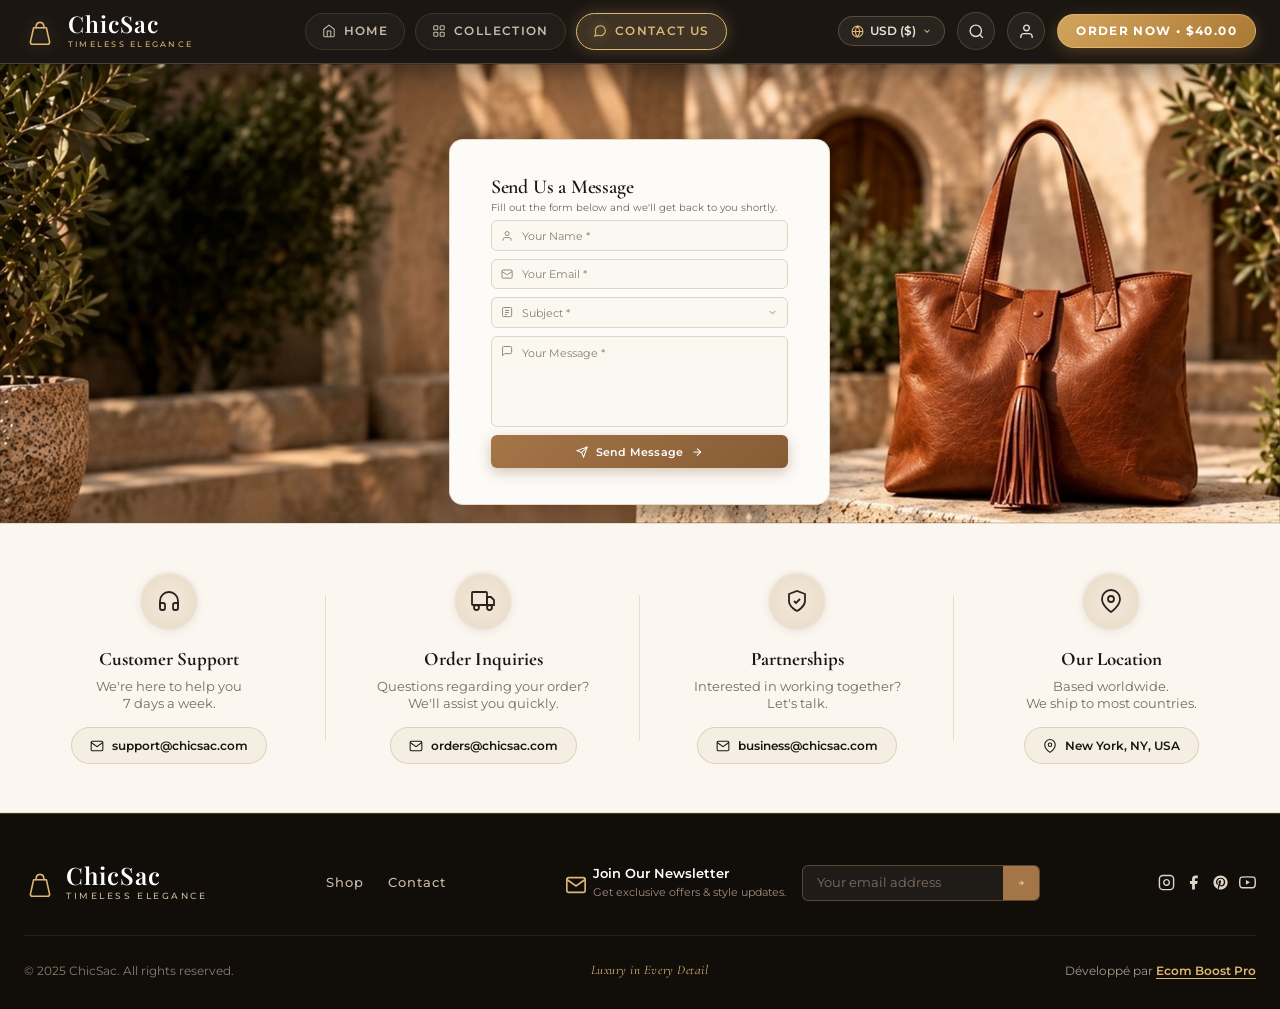
==== contact.html @ d87a8fd0 "Elevate product showcase card to match and exceed reference design with interactive color swatches, " ====
<!DOCTYPE html>
<html lang="en">
<head>
  <meta charset="UTF-8">
  <meta name="viewport" content="width=device-width, initial-scale=1.0">
  <title>Contact Us — ChicSac | Timeless Elegance</title>
  <meta name="description" content="Get in touch with ChicSac. Our team is here to assist with product inquiries, order tracking, and custom requests.">
  <link rel="stylesheet" href="css/style.css">
  <link rel="icon" href="data:image/svg+xml,<svg xmlns='http://www.w3.org/2000/svg' viewBox='0 0 24 24' fill='%23c69956'><path d='M16 11V7a4 4 0 0 0-8 0v4M5 9h14l1 12H4L5 9z'/></svg>">
</head>
<body class="contact-page-body">

  <!-- ==========================================
       ULTRA-LUXURIOUS TOP NAVIGATION BAR
       ========================================== -->
  <header class="luxury-top-navbar" id="luxury-top-navbar">
    <div class="navbar-inner-container">
      
      <!-- Left: Mobile Toggle & Brand Logo -->
      <div style="display: flex; align-items: center; gap: 14px;">
        <button type="button" class="nav-hamburger-btn" id="mobile-hamburger-btn" aria-label="Open Navigation Menu">
          <span></span>
          <span></span>
          <span></span>
        </button>

        <a href="index.html" class="nav-brand-wrap" aria-label="ChicSac - Home">
          <svg class="nav-brand-logo-svg" viewBox="0 0 40 40">
            <path d="M12 16 L8 34 C8 35.5 9 36.5 10.5 36.5 L29.5 36.5 C31 36.5 32 35.5 32 34 L28 16 Z" stroke-width="2" stroke-linejoin="round" />
            <path d="M15 16 C15 7, 25 7, 25 16" stroke-width="2" stroke-linecap="round" />
          </svg>
          <div class="nav-brand-text">
            <span class="nav-brand-title">ChicSac</span>
            <span class="nav-brand-subtitle">TIMELESS ELEGANCE</span>
          </div>
        </a>
      </div>

      <!-- Center: Main Navigation Links (Icon Tabs) -->
      <nav class="nav-menu-desktop" aria-label="Main Navigation">
        <a href="index.html" class="nav-tab-icon-item" title="Home" aria-label="Home">
          <svg class="tab-icon-svg" viewBox="0 0 24 24"><path d="M3 9l9-7 9 7v11a2 2 0 0 1-2 2H5a2 2 0 0 1-2-2z"></path><polyline points="9 22 9 12 15 12 15 22"></polyline></svg>
          <span class="tab-icon-label">HOME</span>
        </a>
        <a href="index.html#product-showcase" class="nav-tab-icon-item" title="Collection" aria-label="Collection">
          <svg class="tab-icon-svg" viewBox="0 0 24 24"><rect x="3" y="3" width="7" height="7" rx="1.5"></rect><rect x="14" y="3" width="7" height="7" rx="1.5"></rect><rect x="14" y="14" width="7" height="7" rx="1.5"></rect><rect x="3" y="14" width="7" height="7" rx="1.5"></rect></svg>
          <span class="tab-icon-label">COLLECTION</span>
        </a>
        <a href="contact.html" class="nav-tab-icon-item active" title="Contact Us" aria-label="Contact Us">
          <svg class="tab-icon-svg" viewBox="0 0 24 24"><path d="M21 11.5a8.38 8.38 0 0 1-.9 3.8 8.5 8.5 0 0 1-7.6 4.7 8.38 8.38 0 0 1-3.8-.9L3 21l1.9-5.7a8.38 8.38 0 0 1-.9-3.8 8.5 8.5 0 0 1 4.7-7.6 8.38 8.38 0 0 1 3.8-.9h.5a8.48 8.48 0 0 1 8 8v.5z"></path></svg>
          <span class="tab-icon-label">CONTACT US</span>
        </a>
      </nav>

      <!-- Right: Utility Actions (All fully functioning) -->
      <div class="nav-actions-group">
        
        <!-- Currency Selector Dropdown -->
        <div class="currency-selector-wrap" id="currency-selector-container">
          <button type="button" class="currency-toggle-btn" id="currency-toggle-btn" aria-label="Select Currency">
            <svg viewBox="0 0 24 24"><circle cx="12" cy="12" r="10"></circle><line x1="2" y1="12" x2="22" y2="12"></line><path d="M12 2a15.3 15.3 0 0 1 4 10 15.3 15.3 0 0 1-4 10 15.3 15.3 0 0 1-4-10 15.3 15.3 0 0 1 4-10z"></path></svg>
            <span id="active-currency-text">USD ($)</span>
            <svg viewBox="0 0 24 24" style="width: 10px; height: 10px; stroke-width: 2.5;"><polyline points="6 9 12 15 18 9"></polyline></svg>
          </button>
          <div class="currency-dropdown-menu" id="currency-dropdown-menu">
            <button type="button" class="currency-option-item active" data-curr="USD" data-symbol="$" data-rate="1">
              <span>USD ($)</span>
              <span>$40.00</span>
            </button>
            <button type="button" class="currency-option-item" data-curr="EUR" data-symbol="€" data-rate="0.95">
              <span>EUR (€)</span>
              <span>€38.00</span>
            </button>
            <button type="button" class="currency-option-item" data-curr="GBP" data-symbol="£" data-rate="0.80">
              <span>GBP (£)</span>
              <span>£32.00</span>
            </button>
            <button type="button" class="currency-option-item" data-curr="AED" data-symbol="AED " data-rate="3.67">
              <span>AED (د.إ)</span>
              <span>150 AED</span>
            </button>
            <button type="button" class="currency-option-item" data-curr="SAR" data-symbol="SAR " data-rate="3.75">
              <span>SAR (ر.س)</span>
              <span>150 SAR</span>
            </button>
          </div>
        </div>

        <!-- Search Button -->
        <button type="button" class="nav-icon-btn" id="nav-search-btn" aria-label="Search Collection" title="Search Collection">
          <svg viewBox="0 0 24 24"><circle cx="11" cy="11" r="8"></circle><line x1="21" y1="21" x2="16.65" y2="16.65"></line></svg>
        </button>

        <!-- VIP Member / Account Button -->
        <button type="button" class="nav-icon-btn" id="nav-account-btn" aria-label="VIP Member Portal" title="VIP Member Portal">
          <svg viewBox="0 0 24 24"><path d="M20 21v-2a4 4 0 0 0-4-4H8a4 4 0 0 0-4 4v2"></path><circle cx="12" cy="7" r="4"></circle></svg>
        </button>

        <!-- Direct ORDER NOW CTA -->
        <button type="button" class="nav-cta-pill-btn" id="nav-order-cta-btn">
          <span>ORDER NOW &bull; <span class="nav-price-display">$40</span></span>
        </button>

      </div>
    </div>
  </header>

  <!-- ==========================================
       CONTACT HERO BANNER WITH INTERACTIVE FORM
       ========================================== -->
  <section class="contact-hero-section">
    <div class="contact-hero-frame">
      <img src="assets/images/contact-hero.png?v=3" alt="ChicSac Contact Us" class="contact-hero-img">

      <!-- Interactive Hotspots & Form Overlay -->
      <div class="contact-hotspots-layer">
        <!-- Crisp Desktop Luxury Form Card -->
        <div class="desktop-contact-card">
          <div class="desktop-card-header">
            <h2 class="desktop-card-title">Send Us a Message</h2>
            <p class="desktop-card-subtitle">Fill out the form below and we'll get back to you shortly.</p>
          </div>

          <form class="desktop-card-form" id="desktop-contact-form">
            <!-- Name Input -->
            <div class="desktop-input-group">
              <span class="desktop-input-icon">
                <svg viewBox="0 0 24 24"><path d="M20 21v-2a4 4 0 0 0-4-4H8a4 4 0 0 0-4 4v2"></path><circle cx="12" cy="7" r="4"></circle></svg>
              </span>
              <input type="text" id="c-name" name="name" class="desktop-form-input" placeholder="Your Name *" required autocomplete="name">
            </div>

            <!-- Email Input -->
            <div class="desktop-input-group">
              <span class="desktop-input-icon">
                <svg viewBox="0 0 24 24"><rect x="2" y="4" width="20" height="16" rx="2"></rect><path d="M22 7l-8.97 5.7a1.94 1.94 0 0 1-2.06 0L2 7"></path></svg>
              </span>
              <input type="email" id="c-email" name="email" class="desktop-form-input" placeholder="Your Email *" required autocomplete="email">
            </div>

            <!-- Subject Select -->
            <div class="desktop-input-group">
              <span class="desktop-input-icon">
                <svg viewBox="0 0 24 24"><rect x="3" y="3" width="18" height="18" rx="2"></rect><line x1="8" y1="9" x2="16" y2="9"></line><line x1="8" y1="13" x2="16" y2="13"></line><line x1="8" y1="17" x2="12" y2="17"></line></svg>
              </span>
              <select id="c-subject" name="subject" class="desktop-form-select" required>
                <option value="" disabled selected hidden>Subject *</option>
                <option value="general">General Inquiry</option>
                <option value="orders">Order Status &amp; Tracking</option>
                <option value="shipping">Worldwide Shipping</option>
                <option value="partnerships">Wholesale &amp; Partnerships</option>
              </select>
              <span class="desktop-select-arrow">
                <svg viewBox="0 0 24 24"><polyline points="6 9 12 15 18 9"></polyline></svg>
              </span>
            </div>

            <!-- Message Textarea -->
            <div class="desktop-input-group message-group">
              <span class="desktop-input-icon textarea-icon">
                <svg viewBox="0 0 24 24"><path d="M21 15a2 2 0 0 1-2 2H7l-4 4V5a2 2 0 0 1 2-2h14a2 2 0 0 1 2 2z"></path></svg>
              </span>
              <textarea id="c-message" name="message" class="desktop-form-textarea" placeholder="Your Message *" required rows="3"></textarea>
            </div>

            <!-- Submit Button -->
            <button type="submit" class="desktop-form-submit-btn" id="c-submit-btn">
              <svg class="submit-plane-icon" viewBox="0 0 24 24"><line x1="22" y1="2" x2="11" y2="13"></line><polygon points="22 2 15 22 11 13 2 9 22 2"></polygon></svg>
              <span>Send Message</span>
              <svg class="submit-arrow-icon" viewBox="0 0 24 24"><line x1="5" y1="12" x2="19" y2="12"></line><polyline points="12 5 19 12 12 19"></polyline></svg>
            </button>
          </form>
        </div>
      </div>
    </div>

    <!-- Mobile Responsive Fallback (< 900px) -->
    <div class="contact-mobile-wrapper">
      <div class="contact-mobile-intro">
        <span class="hero-badge-tag">WE'RE HERE FOR YOU</span>
        <h1 class="hero-main-title">Contact <span>Us</span></h1>
        <p class="hero-description">Have a question, need assistance, or simply want to inquire regarding our products? We'd love to hear from you. Our team is here to help and will get back to you as soon as possible.</p>
      </div>

      <div class="contact-mobile-card">
        <h2 class="mobile-form-title">Send Us a Message</h2>
        <p class="mobile-form-subtitle">Fill out the form below and we'll get back to you shortly.</p>

        <form id="mobile-contact-form" class="mobile-form-elements">
          <div class="order-form-group">
            <label class="form-label" for="m-name">Your Name *</label>
            <input type="text" id="m-name" class="form-input-field" placeholder="Full name" required>
          </div>
          <div class="order-form-group">
            <label class="form-label" for="m-email">Your Email *</label>
            <input type="email" id="m-email" class="form-input-field" placeholder="name@example.com" required>
          </div>
          <div class="order-form-group">
            <label class="form-label" for="m-subject">Subject *</label>
            <select id="m-subject" class="form-select-field">
              <option value="general">General Inquiry</option>
              <option value="orders">Order Status &amp; Tracking</option>
              <option value="shipping">Worldwide Shipping</option>
              <option value="partnerships">Wholesale &amp; Partnerships</option>
            </select>
          </div>
          <div class="order-form-group">
            <label class="form-label" for="m-message">Your Message *</label>
            <textarea id="m-message" rows="4" class="form-input-field" placeholder="Write your message here..." required></textarea>
          </div>
          <button type="submit" class="submit-order-btn">
            SEND MESSAGE &rarr;
          </button>
        </form>
      </div>
    </div>
  </section>

  <!-- ==========================================
       MIDDLE BAR: 4 CONTACT CHANNELS
       ========================================== -->
  <section class="contact-channels-section">
    <div class="contact-channels-grid">
      
      <!-- Channel 1: Customer Support -->
      <div class="contact-channel-card">
        <div class="channel-icon-circle">
          <!-- Headset Icon -->
          <svg viewBox="0 0 24 24">
            <path d="M3 18v-6a9 9 0 0 1 18 0v6"></path>
            <path d="M21 19a2 2 0 0 1-2 2h-1a2 2 0 0 1-2-2v-3a2 2 0 0 1 2-2h3zM3 19a2 2 0 0 0 2 2h1a2 2 0 0 0 2-2v-3a2 2 0 0 0-2-2H3z"></path>
          </svg>
        </div>
        <div class="channel-content">
          <h3 class="channel-title">Customer Support</h3>
          <p class="channel-sub">We're here to help you<br>7 days a week.</p>
          <a href="mailto:support@chicsac.com" class="channel-action-pill">
            <svg viewBox="0 0 24 24"><path d="M4 4h16c1.1 0 2 .9 2 2v12c0 1.1-.9 2-2 2H4c-1.1 0-2-.9-2-2V6c0-1.1.9-2 2-2z"></path><polyline points="22,6 12,13 2,6"></polyline></svg>
            <span>support@chicsac.com</span>
          </a>
        </div>
      </div>

      <!-- Channel 2: Order Inquiries -->
      <div class="contact-channel-card">
        <div class="channel-icon-circle">
          <!-- Delivery Truck Icon -->
          <svg viewBox="0 0 24 24">
            <rect x="1" y="3" width="15" height="13" rx="1"></rect>
            <polygon points="16 8 20 8 23 11 23 16 16 16 16 8"></polygon>
            <circle cx="5.5" cy="18.5" r="2.5"></circle>
            <circle cx="18.5" cy="18.5" r="2.5"></circle>
          </svg>
        </div>
        <div class="channel-content">
          <h3 class="channel-title">Order Inquiries</h3>
          <p class="channel-sub">Questions regarding your order?<br>We'll assist you quickly.</p>
          <a href="mailto:orders@chicsac.com" class="channel-action-pill">
            <svg viewBox="0 0 24 24"><path d="M4 4h16c1.1 0 2 .9 2 2v12c0 1.1-.9 2-2 2H4c-1.1 0-2-.9-2-2V6c0-1.1.9-2 2-2z"></path><polyline points="22,6 12,13 2,6"></polyline></svg>
            <span>orders@chicsac.com</span>
          </a>
        </div>
      </div>

      <!-- Channel 3: Partnerships -->
      <div class="contact-channel-card">
        <div class="channel-icon-circle">
          <!-- Shield Check Icon -->
          <svg viewBox="0 0 24 24">
            <path d="M12 22s8-4 8-10V5l-8-3-8 3v7c0 6 8 10 8 10z"></path>
            <path d="M9 12l2 2 4-4"></path>
          </svg>
        </div>
        <div class="channel-content">
          <h3 class="channel-title">Partnerships</h3>
          <p class="channel-sub">Interested in working together?<br>Let's talk.</p>
          <a href="mailto:business@chicsac.com" class="channel-action-pill">
            <svg viewBox="0 0 24 24"><path d="M4 4h16c1.1 0 2 .9 2 2v12c0 1.1-.9 2-2 2H4c-1.1 0-2-.9-2-2V6c0-1.1.9-2 2-2z"></path><polyline points="22,6 12,13 2,6"></polyline></svg>
            <span>business@chicsac.com</span>
          </a>
        </div>
      </div>

      <!-- Channel 4: Our Location -->
      <div class="contact-channel-card">
        <div class="channel-icon-circle">
          <!-- Map Pin Icon -->
          <svg viewBox="0 0 24 24">
            <path d="M21 10c0 7-9 13-9 13s-9-6-9-13a9 9 0 0 1 18 0z"></path>
            <circle cx="12" cy="10" r="3"></circle>
          </svg>
        </div>
        <div class="channel-content">
          <h3 class="channel-title">Our Location</h3>
          <p class="channel-sub">Based worldwide.<br>We ship to most countries.</p>
          <div class="channel-action-pill">
            <svg viewBox="0 0 24 24"><path d="M21 10c0 7-9 13-9 13s-9-6-9-13a9 9 0 0 1 18 0z"></path><circle cx="12" cy="10" r="3"></circle></svg>
            <span>New York, NY, USA</span>
          </div>
        </div>
      </div>

    </div>
  </section>

  <!-- ==========================================
       FOOTER
       ========================================== -->
  <footer class="site-footer">
    <div class="footer-top-container">
      
      <!-- Logo in Footer -->
      <a href="index.html" class="brand-logo-wrap">
        <svg class="logo-icon-svg" viewBox="0 0 40 40">
          <path d="M12 16 L8 34 C8 35.5 9 36.5 10.5 36.5 L29.5 36.5 C31 36.5 32 35.5 32 34 L28 16 Z" stroke-width="2" stroke-linejoin="round" />
          <path d="M15 16 C15 7, 25 7, 25 16" stroke-width="2" stroke-linecap="round" />
        </svg>
        <div class="brand-text-group">
          <span class="brand-name">ChicSac</span>
          <span class="brand-tagline">TIMELESS ELEGANCE</span>
        </div>
      </a>

      <!-- Center Links -->
      <nav class="footer-nav" aria-label="Footer Navigation">
        <a href="index.html#product-showcase" class="footer-link">Shop</a>
        <a href="contact.html" class="footer-link">Contact</a>
      </nav>

      <!-- Newsletter Signup -->
      <div class="footer-newsletter-wrap">
        <div class="newsletter-info">
          <div class="newsletter-icon">
            <svg viewBox="0 0 24 24"><path d="M4 4h16c1.1 0 2 .9 2 2v12c0 1.1-.9 2-2 2H4c-1.1 0-2-.9-2-2V6c0-1.1.9-2 2-2z"></path><polyline points="22,6 12,13 2,6"></polyline></svg>
          </div>
          <div class="newsletter-text">
            <span class="newsletter-title">Join Our Newsletter</span>
            <span class="newsletter-sub">Get exclusive offers &amp; style updates.</span>
          </div>
        </div>
        <form class="newsletter-form" id="newsletter-form" onsubmit="return false;">
          <input type="email" placeholder="Your email address" class="newsletter-input" required id="newsletter-email">
          <button type="submit" class="newsletter-submit-btn" aria-label="Subscribe">
            <svg viewBox="0 0 24 24" fill="none"><line x1="5" y1="12" x2="19" y2="12"></line><polyline points="12 5 19 12 12 19"></polyline></svg>
          </button>
        </form>
      </div>

      <!-- Social Media Links -->
      <div class="footer-social-links">
        <a href="#" class="social-icon-btn" aria-label="Instagram">
          <svg viewBox="0 0 24 24"><rect x="2" y="2" width="20" height="20" rx="5" ry="5" fill="none" stroke="currentColor" stroke-width="2"></rect><path d="M16 11.37A4 4 0 1 1 12.63 8 4 4 0 0 1 16 11.37z" fill="none" stroke="currentColor" stroke-width="2"></path><line x1="17.5" y1="6.5" x2="17.51" y2="6.5" stroke="currentColor" stroke-width="2"></line></svg>
        </a>
        <a href="#" class="social-icon-btn" aria-label="Facebook">
          <svg viewBox="0 0 24 24"><path d="M18 2h-3a5 5 0 0 0-5 5v3H7v4h3v8h4v-8h3l1-4h-4V7a1 1 0 0 1 1-1h3z"></path></svg>
        </a>
        <a href="#" class="social-icon-btn" aria-label="Pinterest">
          <svg viewBox="0 0 24 24"><path d="M12 2C6.48 2 2 6.48 2 12c0 4.24 2.65 7.86 6.4 9.3-.09-.78-.17-1.98.04-2.83.19-.77 1.25-5.32 1.25-5.32s-.32-.64-.32-1.58c0-1.48.86-2.59 1.93-2.59.91 0 1.35.68 1.35 1.5 0 .91-.58 2.28-.88 3.55-.25 1.06.53 1.92 1.57 1.92 1.89 0 3.34-1.99 3.34-4.87 0-2.54-1.83-4.32-4.44-4.32-3.03 0-4.8 2.27-4.8 4.62 0 .91.35 1.89.79 2.42.09.11.1.2.07.31-.08.31-.25 1.02-.28 1.16-.04.19-.15.23-.34.14-1.27-.59-2.07-2.45-2.07-3.94 0-3.21 2.33-6.16 6.73-6.16 3.53 0 6.28 2.52 6.28 5.88 0 3.51-2.21 6.33-5.28 6.33-1.03 0-2-.54-2.33-1.17l-.64 2.43c-.23.89-.86 2-1.28 2.69.96.3 1.98.46 3.03.46 5.52 0 10-4.48 10-10S17.52 2 12 2z"></path></svg>
        </a>
        <a href="#" class="social-icon-btn" aria-label="YouTube">
          <svg viewBox="0 0 24 24"><path d="M22.54 6.42a2.78 2.78 0 0 0-1.94-2C18.88 4 12 4 12 4s-6.88 0-8.6.46a2.78 2.78 0 0 0-1.94 2A29 29 0 0 0 1 11.75a29 29 0 0 0 .46 5.33A2.78 2.78 0 0 0 3.4 19c1.72.46 8.6.46 8.6.46s6.88 0 8.6-.46a2.78 2.78 0 0 0 1.94-2 29 29 0 0 0 .46-5.25 29 29 0 0 0-.46-5.33z" fill="none" stroke="currentColor" stroke-width="2"></path><polygon points="9.75 15.02 15.5 11.75 9.75 8.48 9.75 15.02" fill="currentColor"></polygon></svg>
        </a>
      </div>

    </div>

    <!-- Bottom Copyright -->
    <div class="footer-bottom-container">
      <span>&copy; 2025 ChicSac. All rights reserved.</span>
      <span class="footer-luxury-tag">Luxury in Every Detail</span>
      <span class="footer-dev-credit">Développé par <a href="https://wa.me/212642394756" target="_blank" rel="noopener noreferrer">Ecom Boost Pro</a></span>
    </div>
  </footer>

  <!-- ==========================================
       ORDER MODAL / FAST CHECKOUT
       ========================================== -->
  <div class="modal-overlay" id="order-modal-overlay">
    <div class="order-modal-window">
      <button class="modal-close-btn" id="close-order-modal-btn" aria-label="Close Order Modal">&times;</button>
      
      <!-- Order Form View -->
      <div id="order-form-container">
        <div class="modal-header-block">
          <h3 class="modal-title">Complete Your Order</h3>
          <p class="modal-subtitle">Special Introductory Price: $40 with Free Worldwide Delivery</p>
        </div>

        <!-- Product Preview Box -->
        <div class="modal-product-summary">
          <img src="assets/images/bag-front.jpg" alt="Selected Bag" class="modal-product-thumb" id="modal-bag-thumb">
          <div class="modal-product-meta">
            <div class="modal-meta-title">ChicSac Signature Leather Tote</div>
            <div class="modal-meta-price">$40 <span style="font-size: 12px; color: #8c7c6c; text-decoration: line-through;">$89</span></div>
            <div style="font-size: 11.5px; color: #2e7d32; font-weight: 600; margin-top: 2px;">In Stock &amp; Ready to Ship</div>
          </div>
        </div>

        <form id="order-form">
          <!-- Color Selection -->
          <div class="order-form-group">
            <label class="form-label">Select Color</label>
            <div class="color-options-row">
              <button type="button" class="color-option-btn selected" data-color="Cognac Tan" data-img="assets/images/bag-front.jpg">
                <span class="color-swatch-circle tan"></span>
                <span>Cognac Tan</span>
              </button>
              <button type="button" class="color-option-btn" data-color="Vintage Brown" data-img="assets/images/bag-colors.jpg">
                <span class="color-swatch-circle brown"></span>
                <span>Vintage Brown</span>
              </button>
            </div>
          </div>

          <!-- Quantity Selection -->
          <div class="order-form-group">
            <label class="form-label">Quantity</label>
            <div class="quantity-picker-row">
              <button type="button" class="qty-btn" id="qty-minus">&minus;</button>
              <span class="qty-display" id="qty-value">1</span>
              <button type="button" class="qty-btn" id="qty-plus">&plus;</button>
            </div>
          </div>

          <!-- Recipient Name -->
          <div class="order-form-group">
            <label class="form-label" for="customer-name">Full Name</label>
            <input type="text" id="customer-name" class="form-input-field" placeholder="e.g. Sarah Jenkins" required>
          </div>

          <!-- Recipient Phone / WhatsApp -->
          <div class="order-form-group">
            <label class="form-label" for="customer-phone">Phone / WhatsApp Number</label>
            <input type="tel" id="customer-phone" class="form-input-field" placeholder="e.g. +1 (555) 234-5678" required>
          </div>

          <!-- Delivery Address -->
          <div class="order-form-group">
            <label class="form-label" for="customer-address">Delivery Address &amp; City</label>
            <input type="text" id="customer-address" class="form-input-field" placeholder="Street, Apartment, City, Postal Code" required>
          </div>

          <!-- Payment Option -->
          <div class="order-form-group">
            <label class="form-label">Payment Method</label>
            <select class="form-select-field" id="payment-method">
              <option value="cod">Cash on Delivery (Pay when you receive)</option>
              <option value="card">Credit / Debit Card (100% Encrypted)</option>
              <option value="applepay">Apple Pay / Google Pay</option>
            </select>
          </div>

          <!-- Order Summary Breakdown -->
          <div class="order-cost-breakdown">
            <div class="cost-row">
              <span>Item Subtotal:</span>
              <span id="summary-subtotal">$40.00</span>
            </div>
            <div class="cost-row">
              <span>Worldwide Shipping:</span>
              <span style="color: #2e7d32; font-weight: 600;">FREE</span>
            </div>
            <div class="cost-row total-row">
              <span>Total Amount:</span>
              <span id="summary-total" style="color: var(--primary-gold-dark);">$40.00</span>
            </div>
          </div>

          <!-- Confirm Button -->
          <button type="submit" class="submit-order-btn" id="submit-order-btn">
            CONFIRM ORDER ($40.00)
          </button>
        </form>
      </div>

      <!-- Success Pane -->
      <div class="order-success-pane" id="order-success-pane">
        <div class="order-success-icon">
          <svg viewBox="0 0 24 24" fill="none"><path d="M20 6L9 17l-5-5"></path></svg>
        </div>
        <h3 class="modal-title" style="color: #1e874b;">Order Confirmed!</h3>
        <p style="font-size: 14px; color: #5c4e3f; margin: 8px 0 16px;">
          Thank you for choosing ChicSac. Your Signature Leather Tote is being prepared with utmost care.
        </p>
        <div style="background: #f7f2ea; padding: 14px; border-radius: 8px; margin-bottom: 20px; font-size: 13px; text-align: left;">
          <div><strong>Order Reference:</strong> <span id="success-order-id">#CS-98421</span></div>
          <div><strong>Estimated Delivery:</strong> 3 &ndash; 5 Business Days</div>
          <div><strong>Free Shipping:</strong> Included</div>
        </div>
        <button type="button" class="order-btn-primary" id="btn-done-order" style="width: 100%; max-width: none;">
          CONTINUE BROWSING
        </button>
      </div>

    </div>
  </div>

  <!-- ==========================================
       SEARCH OVERLAY MODAL
       ========================================== -->
  <div class="modal-luxury-backdrop" id="search-modal-backdrop">
    <div class="search-modal-box" id="search-modal-box">
      <button class="modal-close-btn" id="close-search-modal" aria-label="Close Search">&times;</button>
      
      <div style="display: flex; align-items: center; gap: 8px;">
        <span class="views-eyebrow">CHICSAC CATALOG</span>
      </div>
      <h3 style="font-family: var(--font-serif); font-size: 24px; margin-top: 4px;">Search Our Collection</h3>
      
      <div class="search-input-wrapper">
        <svg viewBox="0 0 24 24"><circle cx="11" cy="11" r="8"></circle><line x1="21" y1="21" x2="16.65" y2="16.65"></line></svg>
        <input type="text" class="search-main-input" id="search-keyword-input" placeholder="Type a keyword (e.g. tote, brown, cognac, leather, $40)..." autocomplete="off">
      </div>

      <div class="search-tags-row">
        <span class="search-tags-label">Quick Search:</span>
        <button type="button" class="search-tag-chip" data-search="Signature Tote">Signature Tote</button>
        <button type="button" class="search-tag-chip" data-search="Cognac Tan">Cognac Tan</button>
        <button type="button" class="search-tag-chip" data-search="Vintage Brown">Vintage Brown</button>
        <button type="button" class="search-tag-chip" data-search="Genuine Leather">Genuine Leather</button>
      </div>

      <div class="search-results-list" id="search-results-list">
        <!-- Result 1 -->
        <div class="search-result-item" data-target="product-showcase" data-color="Cognac Tan" data-img="assets/images/bag-front.jpg">
          <img src="assets/images/bag-front.jpg" alt="Cognac Tan Tote" class="search-item-thumb">
          <div class="search-item-info">
            <div class="search-item-title">ChicSac Signature Leather Tote — Cognac Tan</div>
            <div class="search-item-desc">Handcrafted genuine leather • Everyday luxury tote</div>
          </div>
          <div class="search-item-price">$40</div>
        </div>

        <!-- Result 2 -->
        <div class="search-result-item" data-target="product-showcase" data-color="Vintage Brown" data-img="assets/images/bag-colors.jpg">
          <img src="assets/images/bag-colors.jpg" alt="Vintage Brown Tote" class="search-item-thumb">
          <div class="search-item-info">
            <div class="search-item-title">ChicSac Signature Leather Tote — Vintage Brown</div>
            <div class="search-item-desc">Deep rich patina leather • Zipper compartment</div>
          </div>
          <div class="search-item-price">$40</div>
        </div>
      </div>
    </div>
  </div>

  <!-- ==========================================
       VIP MEMBER & ORDER TRACKING MODAL
       ========================================== -->
  <div class="modal-luxury-backdrop" id="account-modal-backdrop">
    <div class="account-modal-card">
      <button class="modal-close-btn" id="close-account-modal" aria-label="Close VIP Portal">&times;</button>
      
      <div class="account-header-center">
        <div class="account-vip-crest">
          <svg viewBox="0 0 24 24"><path d="M12 2L15 8H21L16.5 12L18.5 18L12 14L5.5 18L7.5 12L3 8H9L12 2Z"></path></svg>
        </div>
        <h3 style="font-family: var(--font-serif); font-size: 24px; margin-bottom: 2px;">ChicSac VIP Concierge</h3>
        <p style="font-size: 12px; color: var(--text-muted);">Priority assistance, VIP discounts &amp; order tracking</p>
      </div>

      <div class="account-tabs-row">
        <button type="button" class="account-tab-btn active" id="tab-vip-signin">VIP Member Sign In</button>
        <button type="button" class="account-tab-btn" id="tab-order-track">Track Order</button>
      </div>

      <!-- Tab Content: VIP Sign In -->
      <div id="pane-vip-signin">
        <div class="vip-perk-pill">
          <span class="vip-perk-badge">VIP REWARD</span>
          <span>Use code <strong>CHIC10</strong> for extra 10% off &amp; free worldwide delivery!</span>
        </div>
        <form id="vip-auth-form" onsubmit="return false;">
          <div class="order-form-group">
            <label class="form-label" for="vip-user-email">VIP Member Email</label>
            <input type="email" id="vip-user-email" class="form-input-field" placeholder="your-email@example.com" required>
          </div>
          <div class="order-form-group">
            <label class="form-label" for="vip-user-password">Password / Secret PIN</label>
            <input type="password" id="vip-user-password" class="form-input-field" placeholder="••••••••" required>
          </div>
          <button type="submit" class="order-btn-primary" style="width: 100%; max-width: none;" id="btn-vip-login-submit">
            ENTER VIP CONCIERGE
          </button>
        </form>
      </div>

      <!-- Tab Content: Track Order -->
      <div id="pane-order-track" style="display: none;">
        <form id="track-shipment-form" onsubmit="return false;">
          <div class="order-form-group">
            <label class="form-label" for="track-shipment-id">Order Reference #</label>
            <input type="text" id="track-shipment-id" class="form-input-field" placeholder="e.g. #CS-98421" required>
          </div>
          <button type="submit" class="order-btn-primary" style="width: 100%; max-width: none;" id="btn-track-submit">
            TRACK SHIPMENT
          </button>
        </form>
        <div id="tracking-result-box" style="display: none; margin-top: 16px; background: rgba(255,255,255,0.06); padding: 14px; border-radius: 8px; border: 1px solid rgba(223,183,117,0.3); font-size: 12.5px;">
          <div style="color: #4ade80; font-weight: 700; margin-bottom: 4px;">● In Transit — On Schedule</div>
          <div style="color: #eae1d5;">Carrier: DHL Worldwide Express</div>
          <div style="color: var(--text-muted); font-size: 11.5px; margin-top: 4px;">Estimated Arrival: 3 Business Days</div>
        </div>
      </div>
    </div>
  </div>

  <!-- ==========================================
       CART SLIDE-OUT DRAWER
       ========================================== -->
  <div class="cart-drawer-overlay" id="cart-drawer-overlay">
    <div class="cart-drawer-backdrop" id="cart-drawer-backdrop"></div>
    <div class="cart-drawer-panel">
      <div class="cart-drawer-header">
        <div class="cart-header-title-wrap">
          <svg viewBox="0 0 24 24"><path d="M6 2L3 6v14a2 2 0 0 0 2 2h14a2 2 0 0 0 2-2V6l-3-4z"></path><line x1="3" y1="6" x2="21" y2="6"></line><path d="M16 10a4 4 0 0 1-8 0"></path></svg>
          <h3>Shopping Bag (<span id="drawer-items-count">1</span>)</h3>
        </div>
        <button type="button" class="cart-drawer-close" id="close-cart-drawer-btn" aria-label="Close Cart">&times;</button>
      </div>

      <!-- Free Worldwide Shipping Progress -->
      <div class="cart-free-shipping-bar">
        <div class="free-shipping-text">
          <span>Worldwide Express Delivery: <strong>FREE</strong></span>
          <span style="background: rgba(74,222,128,0.2); color: #4ade80; padding: 2px 7px; border-radius: 4px; font-weight: 700; font-size: 10px;">100% UNLOCKED</span>
        </div>
        <div class="free-shipping-progress">
          <div class="free-shipping-fill" style="width: 100%;"></div>
        </div>
      </div>

      <!-- Cart Item Container -->
      <div class="cart-items-container">
        <div class="cart-drawer-item">
          <img src="assets/images/bag-front.jpg" alt="ChicSac Tote" class="drawer-item-img" id="drawer-product-img">
          <div class="drawer-item-details">
            <div class="drawer-item-header">
              <h4 class="drawer-item-title">ChicSac Signature Leather Tote</h4>
              <button type="button" class="drawer-remove-item" id="drawer-remove-item-btn" title="Remove">&times;</button>
            </div>
            <div class="drawer-item-color">Color: <strong id="drawer-product-color">Cognac Tan</strong></div>
            <div class="drawer-item-price-row">
              <div>
                <span class="drawer-price" id="drawer-item-price">$40.00</span>
                <span class="drawer-original-price">$89.00</span>
              </div>
              <div class="drawer-qty-stepper">
                <button type="button" class="drawer-qty-btn" id="drawer-minus-btn">&minus;</button>
                <span class="drawer-qty-val" id="drawer-qty-val">1</span>
                <button type="button" class="drawer-qty-btn" id="drawer-plus-btn">&plus;</button>
              </div>
            </div>
          </div>
        </div>
      </div>

      <!-- Promo Code Box -->
      <div class="cart-promo-box">
        <input type="text" class="promo-input" id="drawer-promo-input" placeholder="Promo code (e.g. CHIC10)">
        <button type="button" class="promo-apply-btn" id="drawer-promo-apply-btn">Apply</button>
      </div>
      <div id="drawer-promo-msg" style="display: none; padding: 0 24px 8px; font-size: 11.5px; color: #4ade80;"></div>

      <!-- Drawer Footer & Checkout -->
      <div class="cart-drawer-footer">
        <div class="cart-summary-row">
          <span>Subtotal</span>
          <span id="drawer-subtotal-val">$40.00</span>
        </div>
        <div class="cart-summary-row">
          <span>Worldwide Shipping</span>
          <span style="color: #4ade80; font-weight: 600;">FREE</span>
        </div>
        <div class="cart-summary-row total-row">
          <span>Estimated Total</span>
          <span id="drawer-total-val">$40.00</span>
        </div>
        <button type="button" class="drawer-checkout-btn" id="drawer-checkout-btn">
          <span>CHECKOUT NOW (<span id="drawer-btn-price">$40.00</span>)</span>
          <svg viewBox="0 0 24 24"><line x1="5" y1="12" x2="19" y2="12"></line><polyline points="12 5 19 12 12 19"></polyline></svg>
        </button>
        <div class="drawer-trust-seal">
          <svg viewBox="0 0 24 24"><path d="M12 22s8-4 8-10V5l-8-3-8 3v7c0 6 8 10 8 10z"></path></svg>
          <span>256-Bit Encrypted &bull; 7-Day Hassle-Free Returns</span>
        </div>
      </div>
    </div>
  </div>

  <!-- ==========================================
       CRAFTSMANSHIP STORY MODAL
       ========================================== -->
  <div class="modal-luxury-backdrop" id="craftsmanship-modal-backdrop">
    <div class="craft-modal-card">
      <button class="modal-close-btn" id="close-craftsmanship-modal" aria-label="Close Craftsmanship">&times;</button>
      <div style="text-align: center; margin-bottom: 16px;">
        <span class="views-eyebrow">THE CHICSAC HERITAGE</span>
        <h3 style="font-family: var(--font-serif); font-size: 26px; color: #fff; margin-top: 4px;">Artisan Craftsmanship</h3>
        <p style="font-size: 12.5px; color: var(--text-muted); max-width: 440px; margin: 6px auto 0;">
          Every ChicSac tote is handcrafted by seasoned master artisans using full-grain leather chosen for its supple feel and resilience.
        </p>
      </div>

      <div class="craft-feature-grid">
        <div class="craft-feature-item">
          <h4>100% Genuine Leather</h4>
          <p>Carefully selected full-grain hides develop a richer, unique patina with each year of wear.</p>
        </div>
        <div class="craft-feature-item">
          <h4>Reinforced X-Stitching</h4>
          <p>Handles and load-bearing joints are hand-stitched with waxed bonded nylon thread for a lifetime of use.</p>
        </div>
        <div class="craft-feature-item">
          <h4>Antique Brass Hardware</h4>
          <p>Custom-cast zippers and hardware resist tarnishing and glide effortlessly with every use.</p>
        </div>
        <div class="craft-feature-item">
          <h4>Structured Base</h4>
          <p>Solid dual-layer bottom construction keeps your tote standing upright wherever you place it.</p>
        </div>
      </div>

      <a href="index.html#product-showcase" class="order-btn-primary" style="width: 100%; max-width: none; text-align: center; display: block;" id="btn-craftsmanship-shop">
        SHOP THE SIGNATURE TOTE ($40)
      </a>
    </div>
  </div>

  <!-- ==========================================
       MOBILE NAVIGATION DRAWER
       ========================================== -->
  <div class="mobile-nav-drawer" id="mobile-nav-drawer">
    <div class="mobile-nav-backdrop" id="mobile-nav-backdrop"></div>
    <div class="mobile-nav-panel">
      <div style="display: flex; align-items: center; justify-content: space-between;">
        <div class="brand-text-group">
          <span class="brand-name">ChicSac</span>
          <span class="brand-tagline">TIMELESS ELEGANCE</span>
        </div>
        <button type="button" class="cart-drawer-close" id="close-mobile-nav-btn">&times;</button>
      </div>

      <div class="mobile-nav-links">
        <a href="index.html" class="mobile-nav-link">Home</a>
        <a href="index.html#product-showcase" class="mobile-nav-link">Collection ($40)</a>
        <button type="button" class="mobile-nav-link" id="mobile-craft-link" style="background: none; border: none; text-align: left; padding: 0; width: 100%; font-family: inherit;">Craftsmanship</button>
        <a href="contact.html" class="mobile-nav-link active">Contact Us</a>
      </div>

      <div style="margin-top: auto; display: flex; flex-direction: column; gap: 12px;">
        <button type="button" class="order-btn-primary" id="mobile-drawer-order-btn" style="width: 100%; max-width: none;">
          ORDER NOW &bull; $40
        </button>
        <div style="font-size: 11px; color: var(--text-muted); text-align: center;">
          Free Worldwide Shipping &bull; 7-Day Guarantee
        </div>
      </div>
    </div>
  </div>

  <!-- Notification Toast -->
  <div class="toast-msg" id="toast-msg">
    <svg width="18" height="18" viewBox="0 0 24 24" fill="none" stroke="#dfb775" stroke-width="2.2"><path d="M22 11.08V12a10 10 0 1 1-5.93-9.14"></path><polyline points="22 4 12 14.01 9 11.01"></polyline></svg>
    <span id="toast-text">Thank you! Your action was recorded.</span>
  </div>

  <script src="js/app.js"></script>
</body>
</html>
---- css/style.css ----
/* ChicSac - Timeless Elegance Stylesheet */
@import url('https://fonts.googleapis.com/css2?family=Cormorant+Garamond:ital,wght@0,400;0,500;0,600;0,700;1,400;1,600&family=Montserrat:wght@300;400;500;600;700&family=Playfair+Display:ital,wght@0,400;0,500;0,600;0,700;1,400&display=swap');

:root {
  /* Color Palette */
  --bg-dark: #16110d;
  --bg-dark-surface: #1e1712;
  --bg-cream: #f6f1eb;
  --bg-cream-card: #fdfbf8;
  --bg-cream-surface: #f4eee5;
  
  --primary-gold: #c69956;
  --primary-gold-light: #dfb775;
  --primary-gold-dark: #a87935;
  --gold-gradient: linear-gradient(135deg, #d3a45c 0%, #a97933 100%);
  --gold-gradient-hover: linear-gradient(135deg, #e0b46f 0%, #b8863f 100%);
  --gold-glow: rgba(198, 153, 86, 0.4);

  --text-dark: #1c1611;
  --text-brown: #5c4e3f;
  --text-muted: #8c7c6c;
  --text-light: #f5efe6;
  --text-light-muted: #cbb89d;
  
  --border-light: rgba(198, 153, 86, 0.25);
  --border-subtle: #eae1d5;
  --badge-discount: #ba833c;
  
  --font-serif: 'Cormorant Garamond', 'Playfair Display', Georgia, serif;
  --font-display: 'Playfair Display', 'Cormorant Garamond', Georgia, serif;
  --font-sans: 'Montserrat', -apple-system, BlinkMacSystemFont, "Segoe UI", Roboto, sans-serif;
  
  --shadow-sm: 0 4px 12px rgba(35, 25, 15, 0.05);
  --shadow-md: 0 10px 30px rgba(35, 25, 15, 0.08);
  --shadow-lg: 0 20px 50px rgba(35, 25, 15, 0.1);
  
  --radius-sm: 6px;
  --radius-md: 10px;
  --radius-lg: 16px;
  --radius-full: 9999px;
  
  --transition-fast: 0.2s cubic-bezier(0.16, 1, 0.3, 1);
  --transition-normal: 0.35s cubic-bezier(0.16, 1, 0.3, 1);
}

/* Base & Reset */
*, *::before, *::after {
  box-sizing: border-box;
  margin: 0;
  padding: 0;
}

html {
  scroll-behavior: smooth;
}

body {
  font-family: var(--font-sans);
  background-color: var(--bg-cream);
  color: var(--text-dark);
  line-height: 1.6;
  overflow-x: hidden;
  -webkit-font-smoothing: antialiased;
}

a {
  color: inherit;
  text-decoration: none;
  transition: var(--transition-fast);
}

button {
  font-family: inherit;
  cursor: pointer;
  border: none;
  background: none;
  transition: var(--transition-fast);
}

img {
  max-width: 100%;
  height: auto;
  display: block;
}

/* ========================================================
   HERO BANNER & HOTSPOTS
   ======================================================== */
.hero-top-wrapper {
  background-color: var(--bg-dark);
  width: 100%;
  position: relative;
  overflow: hidden;
}

.hero-banner-frame {
  position: relative;
  width: 100%;
  max-width: 100%;
  margin: 0 auto;
}

.hero-exact-img {
  width: 100%;
  height: auto;
  display: block;
  user-select: none;
  pointer-events: none;
}

/* Hotspots Overlay */
.hero-hotspots-container {
  position: absolute;
  inset: 0;
  width: 100%;
  height: 100%;
}

.hotspot {
  position: absolute;
  cursor: pointer;
  background: transparent;
  border: none;
  outline: none;
}

/* Hotspot coordinates mapped directly to hero-exact.png (1672 x 415) */
.hotspot-logo {
  left: 4.8%;
  top: 3.5%;
  width: 9%;
  height: 13%;
  border-radius: var(--radius-sm);
}

.hotspot-search {
  right: 17.5%;
  top: 4.5%;
  width: 2.2%;
  height: 11%;
  border-radius: 50%;
}

.hotspot-account {
  right: 14.8%;
  top: 4.5%;
  width: 2.2%;
  height: 11%;
  border-radius: 50%;
}

.hotspot-cart {
  display: none !important;
}

.live-cart-badge {
  display: none !important;
}

.hotspot-lang {
  right: 8.5%;
  top: 4.5%;
  width: 3%;
  height: 11%;
  border-radius: var(--radius-sm);
}

/* ========================================================
   LUXURY NEON GLOWING CTA BUTTON (SHOP NOW)
   Exact original button dimensions (304 x 73 on 2172 x 724):
   Left: 8.2%, Top: 76.38%, Width: 14.0%, Height: 10.08%
   ======================================================== */
.hero-neon-cta-btn {
  position: absolute;
  left: 8.2%;
  top: 76.38%;
  width: 14.0%;
  height: 10.08%;
  display: flex;
  align-items: center;
  justify-content: center;
  gap: clamp(6px, 0.75vw, 13px);
  background: linear-gradient(180deg, #c7904a 0%, #aa7334 100%);
  border: 1.5px solid rgba(235, 196, 130, 0.95);
  border-radius: 6px;
  color: #ffffff;
  text-decoration: none;
  font-family: 'Outfit', var(--font-sans), sans-serif;
  font-size: clamp(10px, 0.92vw, 15px);
  font-weight: 600;
  letter-spacing: 0.14em;
  text-transform: uppercase;
  z-index: 15;
  cursor: pointer;
  box-sizing: border-box;
  padding: 0 clamp(8px, 1vw, 16px);
  text-shadow: 0 1px 2px rgba(0, 0, 0, 0.28);
  box-shadow: 
    0 4px 14px rgba(0, 0, 0, 0.22),
    0 0 12px rgba(223, 183, 117, 0.45),
    inset 0 1px 1px rgba(255, 255, 255, 0.35);
  animation: subtleLuxuryNeonPulse 3.5s infinite ease-in-out;
  transition: all 0.25s ease;
}

@keyframes subtleLuxuryNeonPulse {
  0%, 100% {
    box-shadow: 
      0 4px 14px rgba(0, 0, 0, 0.22),
      0 0 10px rgba(223, 183, 117, 0.35),
      inset 0 1px 1px rgba(255, 255, 255, 0.3);
    border-color: rgba(235, 196, 130, 0.85);
  }
  50% {
    box-shadow: 
      0 4px 18px rgba(0, 0, 0, 0.28),
      0 0 20px rgba(223, 183, 117, 0.68),
      inset 0 1px 2px rgba(255, 255, 255, 0.5);
    border-color: #ffe6aa;
  }
}

.hero-neon-cta-btn:hover {
  background: linear-gradient(180deg, #d39b53 0%, #b57c39 100%);
  color: #ffffff;
  border-color: #fff0c2;
  box-shadow: 
    0 6px 20px rgba(0, 0, 0, 0.3),
    0 0 24px rgba(223, 183, 117, 0.8),
    inset 0 1px 2px rgba(255, 255, 255, 0.5);
  transform: translateY(-1.5px);
}

.hero-neon-cta-btn:active {
  transform: translateY(0) scale(0.99);
}

.hero-neon-cta-btn .neon-btn-arrow {
  width: clamp(11px, 0.9vw, 16px);
  height: clamp(11px, 0.9vw, 16px);
  stroke: #ffffff;
  stroke-width: 2.3;
  fill: none;
  filter: drop-shadow(0 1px 2px rgba(0, 0, 0, 0.3));
  transition: transform 0.25s ease;
}

.hero-neon-cta-btn:hover .neon-btn-arrow {
  transform: translateX(4px);
}

/* Carousel Arrow Hotspots */
.hotspot-prev {
  left: 5.3%;
  top: 90%;
  width: 1.6%;
  height: 7%;
  border-radius: 50%;
}

.hotspot-next {
  left: 10.8%;
  top: 90%;
  width: 1.6%;
  height: 7%;
  border-radius: 50%;
}

.hotspot-prev:hover,
.hotspot-next:hover {
  background: rgba(223, 183, 117, 0.2);
}

/* Mobile Hero (< 900px) */
.hero-mobile-block {
  display: none;
  background: var(--bg-dark-surface);
  color: #fff;
  padding: 24px 20px 40px;
}

.mobile-top-bar {
  display: flex;
  align-items: center;
  justify-content: space-between;
  margin-bottom: 24px;
  padding-bottom: 14px;
  border-bottom: 1px solid rgba(255, 255, 255, 0.08);
}

.brand-logo-wrap {
  display: flex;
  align-items: center;
  gap: 10px;
}

.logo-icon-svg {
  width: 32px;
  height: 32px;
  stroke: var(--primary-gold-light);
  fill: none;
  stroke-width: 1.8;
}

.brand-text-group {
  display: flex;
  flex-direction: column;
}

.brand-name {
  font-family: var(--font-display);
  font-size: 24px;
  font-weight: 600;
  letter-spacing: 0.04em;
  color: #ffffff;
  line-height: 1.1;
}

.brand-tagline {
  font-size: 8.5px;
  letter-spacing: 0.3em;
  text-transform: uppercase;
  color: var(--text-light-muted);
  font-weight: 500;
  margin-top: 1px;
}

.mobile-cart-btn {
  position: relative;
  color: #fff;
  padding: 6px;
}

.mobile-cart-badge {
  position: absolute;
  top: 0;
  right: -2px;
  background: var(--primary-gold-light);
  color: #120e0a;
  font-size: 10px;
  font-weight: 700;
  width: 16px;
  height: 16px;
  border-radius: 50%;
  display: flex;
  align-items: center;
  justify-content: center;
}

.mobile-hero-content {
  text-align: center;
}

.hero-badge-tag {
  font-size: 10.5px;
  letter-spacing: 0.22em;
  text-transform: uppercase;
  color: var(--primary-gold-light);
  font-weight: 600;
  margin-bottom: 10px;
  display: inline-block;
}

.hero-main-title {
  font-family: var(--font-serif);
  font-size: 34px;
  font-weight: 600;
  line-height: 1.15;
  color: #ffffff;
  margin-bottom: 14px;
}

.hero-main-title span {
  color: var(--primary-gold-light);
  font-style: italic;
}

.hero-description {
  font-size: 14px;
  color: var(--text-light-muted);
  max-width: 480px;
  margin: 0 auto 24px;
  line-height: 1.6;
}

.hero-cta-btn {
  display: inline-flex;
  align-items: center;
  gap: 10px;
  background: var(--gold-gradient);
  color: #ffffff;
  padding: 14px 32px;
  border-radius: var(--radius-sm);
  font-size: 13px;
  font-weight: 700;
  letter-spacing: 0.14em;
  text-transform: uppercase;
  box-shadow: 0 6px 20px rgba(169, 121, 51, 0.45);
}

/* ========================================================
   HORIZONTAL TRUST BAR (ABOVE CHOOSE YOUR PERFECT SET)
   ======================================================== */
.trust-bar-horizontal {
  background: #fbf7f0;
  border-top: 1px solid rgba(214, 188, 153, 0.45);
  border-bottom: 1px solid rgba(214, 188, 153, 0.45);
  padding: 18px 24px;
  margin-bottom: 40px;
  box-shadow: 0 4px 16px rgba(50, 35, 20, 0.03);
}

.trust-bar-grid {
  max-width: 1420px;
  margin: 0 auto;
  display: grid;
  grid-template-columns: repeat(4, 1fr);
  align-items: center;
}

.trust-col-item {
  display: flex;
  align-items: center;
  gap: 16px;
  padding: 8px 24px;
  position: relative;
}

.trust-col-item:not(:last-child)::after {
  content: '';
  position: absolute;
  right: 0;
  top: 15%;
  height: 70%;
  width: 1px;
  background: rgba(214, 188, 153, 0.5);
}

.trust-col-icon {
  width: 48px;
  height: 48px;
  border-radius: 50%;
  background: radial-gradient(circle, #eee4d5 0%, #e2d4c0 100%);
  display: flex;
  align-items: center;
  justify-content: center;
  flex-shrink: 0;
  box-shadow: inset 0 1px 3px rgba(255, 255, 255, 0.6), 0 2px 6px rgba(40, 30, 20, 0.06);
  color: #2b221a;
}

.trust-col-icon svg {
  width: 22px;
  height: 22px;
  stroke: #2b221a;
  stroke-width: 1.8;
  fill: none;
}

.trust-col-content {
  display: flex;
  flex-direction: column;
}

.trust-col-title {
  font-family: var(--font-serif);
  font-size: 17px;
  font-weight: 700;
  color: #1c1611;
  line-height: 1.2;
}

.trust-col-desc {
  font-size: 12px;
  color: #7a6b5b;
  margin-top: 2px;
}

.trust-bar-row-divider {
  grid-column: 1 / -1;
  height: 1px;
  background: rgba(214, 188, 153, 0.4);
  margin: 6px 12px;
}
.product-section {
  position: relative;
  padding: 45px 20px 80px;
  background: radial-gradient(ellipse at 50% 0%, #fbf8f3 0%, #f5efe6 100%);
  overflow: hidden;
}

/* Botanical Olive Branches from reference */
.botanical-decor {
  position: absolute;
  top: 70px;
  width: 100px;
  height: auto;
  pointer-events: none;
  opacity: 0.85;
  z-index: 1;
}

.botanical-left {
  left: 0;
}

.botanical-right {
  right: 0;
}

.section-container {
  max-width: 1420px;
  margin: 0 auto;
  position: relative;
  z-index: 2;
}

/* Section Header */
.section-header-wrap {
  text-align: center;
  margin-bottom: 32px;
}

.section-title-line-group {
  display: flex;
  align-items: center;
  justify-content: center;
  gap: 20px;
  margin-bottom: 6px;
}

.gold-dec-line {
  height: 1px;
  width: 70px;
  background: linear-gradient(90deg, transparent, #c69956, #a97933);
}

.gold-dec-line.right {
  background: linear-gradient(90deg, #a97933, #c69956, transparent);
}

.section-title {
  font-family: var(--font-serif);
  font-size: 36px;
  font-weight: 500;
  letter-spacing: 0.02em;
  color: var(--text-dark);
}

.section-subtitle-tag {
  font-size: 10.5px;
  font-weight: 600;
  letter-spacing: 0.28em;
  text-transform: uppercase;
  color: var(--text-muted);
}

/* ========================================================
   SHOWCASE OUTER BOX (LUXURY IVORY CARD)
   ======================================================== */
.showcase-box {
  background: #fdfbf8;
  border: 1px solid rgba(214, 188, 153, 0.45);
  border-radius: 16px;
  box-shadow: 0 16px 45px rgba(50, 35, 20, 0.05);
  padding: 34px 38px;
  display: grid;
  grid-template-columns: 480px 1fr;
  gap: 0 36px;
  align-items: stretch;
}

/* ========================================================
   COLUMN 1: PRODUCT GALLERY
   ======================================================== */
.gallery-column {
  display: flex;
  gap: 14px;
  align-items: flex-start;
}

/* Vertical Thumbnails */
.thumbnail-strip {
  display: flex;
  flex-direction: column;
  gap: 10px;
  width: 68px;
  flex-shrink: 0;
}

.thumb-item {
  width: 68px;
  height: 68px;
  border-radius: 8px;
  overflow: hidden;
  border: 2px solid transparent;
  cursor: pointer;
  transition: all var(--transition-fast);
  background: #f1ebd8;
  position: relative;
  box-shadow: 0 2px 6px rgba(0, 0, 0, 0.04);
}

.thumb-item img {
  width: 100%;
  height: 100%;
  object-fit: cover;
  transition: transform var(--transition-fast);
}

.thumb-item:hover img {
  transform: scale(1.08);
}

.thumb-item.active {
  border-color: #b88242;
  box-shadow: 0 4px 12px rgba(184, 130, 66, 0.35);
}

/* Main Display Image Frame */
.main-img-display-frame {
  position: relative;
  flex: 1;
  background: #ede6d8;
  border-radius: 12px;
  overflow: hidden;
  height: 430px;
  box-shadow: 0 4px 16px rgba(0, 0, 0, 0.06);
  border: 1px solid rgba(200, 180, 155, 0.4);
}

.main-product-img {
  width: 100%;
  height: 100%;
  object-fit: cover;
  transition: opacity 0.25s ease, transform 0.35s ease;
  cursor: zoom-in;
}

/* Best Seller Badge */
.best-seller-badge {
  position: absolute;
  top: 12px;
  left: 12px;
  background: linear-gradient(135deg, rgba(82, 53, 20, 0.90), rgba(46, 29, 10, 0.95));
  backdrop-filter: blur(6px);
  color: #ffd78a;
  border: 1px solid rgba(223, 183, 117, 0.4);
  padding: 4px 11px;
  border-radius: var(--radius-full);
  font-size: 9.5px;
  font-weight: 700;
  letter-spacing: 0.12em;
  text-transform: uppercase;
  display: flex;
  align-items: center;
  gap: 5px;
  z-index: 10;
  box-shadow: 0 3px 8px rgba(0, 0, 0, 0.25);
}

.best-seller-badge svg {
  width: 12px;
  height: 12px;
  fill: #ffd78a;
}

/* Gallery Arrow Nav */
.gallery-arrow-btn {
  position: absolute;
  top: 50%;
  transform: translateY(-50%);
  width: 36px;
  height: 36px;
  border-radius: 50%;
  background: rgba(255, 255, 255, 0.92);
  color: #2b1f13;
  display: flex;
  align-items: center;
  justify-content: center;
  box-shadow: 0 4px 14px rgba(0, 0, 0, 0.16);
  cursor: pointer;
  z-index: 10;
  border: 1px solid rgba(200, 180, 155, 0.45);
  transition: all var(--transition-fast);
}

.gallery-arrow-btn:hover {
  background: #ffffff;
  color: #b88242;
  transform: translateY(-50%) scale(1.08);
  box-shadow: 0 6px 18px rgba(0, 0, 0, 0.22);
}

.gallery-arrow-btn.prev {
  left: 10px;
}

.gallery-arrow-btn.next {
  right: 10px;
}

.gallery-arrow-btn svg {
  width: 16px;
  height: 16px;
  stroke: currentColor;
  stroke-width: 2.4;
  fill: none;
}

/* Gallery Pagination Dots */
.gallery-dots-bar {
  display: none;
}

/* ========================================================
   COLUMN 2: PRODUCT DETAILS & FEATURES
   ======================================================== */
.details-column {
  display: flex;
  flex-direction: column;
  border-left: 1px solid rgba(214, 188, 153, 0.45);
  padding-left: 36px;
  position: relative;
}

/* Eyebrow Accent */
.product-eyebrow-wrap {
  display: flex;
  align-items: center;
  gap: 12px;
  margin-bottom: 6px;
}

.product-eyebrow-text {
  font-size: 11px;
  font-weight: 700;
  letter-spacing: 0.18em;
  text-transform: uppercase;
  color: #b88242;
}

.product-eyebrow-line {
  height: 1px;
  width: 65px;
  background: linear-gradient(90deg, #b88242, transparent);
}

.product-title {
  font-family: 'Cormorant Garamond', var(--font-serif), Georgia, serif;
  font-size: 33px;
  font-weight: 600;
  line-height: 1.15;
  color: #1a130c;
  margin-bottom: 3px;
}

.product-subtitle {
  font-size: 14.5px;
  font-weight: 500;
  color: #554433;
  margin-bottom: 10px;
}

/* Rating Row */
.product-rating-row {
  display: flex;
  align-items: center;
  gap: 8px;
  flex-wrap: wrap;
  margin-bottom: 12px;
  font-size: 12.5px;
}

.rating-stars {
  color: #df9e38;
  font-size: 14px;
  letter-spacing: 1px;
  display: flex;
  gap: 1px;
}

.rating-score {
  font-weight: 700;
  color: #1a130c;
}

.rating-reviews-count {
  color: #8a7662;
  font-size: 12px;
}

.rating-badge-verified {
  display: inline-flex;
  align-items: center;
  gap: 4px;
  font-size: 11px;
  font-weight: 600;
  color: #2b7a4b;
  background: rgba(43, 122, 75, 0.08);
  padding: 2px 7px;
  border-radius: 12px;
  margin-left: 4px;
}

.rating-badge-verified svg {
  width: 12px;
  height: 12px;
  stroke: #2b7a4b;
  fill: none;
  stroke-width: 2.2;
}

.product-desc {
  font-size: 13.5px;
  line-height: 1.65;
  color: #645546;
  margin-bottom: 16px;
}

.product-desc strong {
  color: #1a130c;
  font-weight: 600;
}

/* Color Swatches */
.product-color-selector {
  margin-bottom: 16px;
}

.color-select-label {
  display: block;
  font-size: 12px;
  font-weight: 500;
  color: #554433;
  margin-bottom: 7px;
}

.color-select-label strong {
  color: #b88242;
  font-weight: 700;
}

.color-options-wrap {
  display: flex;
  gap: 10px;
}

.color-swatch-btn {
  display: inline-flex;
  align-items: center;
  gap: 8px;
  padding: 6px 14px;
  border-radius: 20px;
  border: 1.5px solid rgba(214, 188, 153, 0.45);
  background: #ffffff;
  font-size: 12px;
  font-weight: 600;
  color: #4a3a2a;
  cursor: pointer;
  transition: all 0.2s ease;
  box-shadow: 0 1px 4px rgba(0, 0, 0, 0.04);
}

.color-swatch-btn:hover {
  border-color: #b88242;
  transform: translateY(-1px);
}

.color-swatch-btn.active {
  border-color: #b88242;
  background: rgba(184, 130, 66, 0.09);
  color: #b88242;
  box-shadow: 0 2px 8px rgba(184, 130, 66, 0.22);
}

.swatch-circle {
  width: 14px;
  height: 14px;
  border-radius: 50%;
  border: 1px solid rgba(0, 0, 0, 0.15);
  flex-shrink: 0;
}

.swatch-circle.cognac {
  background: #b56c2d;
}

.swatch-circle.vintage {
  background: #5a3c26;
}

/* Price Box */
.price-row-box {
  display: flex;
  align-items: center;
  gap: 14px;
  margin-bottom: 20px;
  flex-wrap: wrap;
}

.price-main {
  font-family: var(--font-sans);
  font-size: 40px;
  font-weight: 700;
  color: #1a130c;
  line-height: 1;
}

.price-original {
  font-size: 20px;
  color: #a4917e;
  text-decoration: line-through;
  font-weight: 400;
}

.discount-pill {
  background: #b88242;
  color: #ffffff;
  font-size: 11.5px;
  font-weight: 700;
  letter-spacing: 0.05em;
  padding: 5px 11px;
  border-radius: 6px;
  text-transform: uppercase;
  box-shadow: 0 2px 6px rgba(184, 130, 66, 0.3);
}

.stock-urgency-tag {
  display: inline-flex;
  align-items: center;
  gap: 6px;
  font-size: 11.5px;
  color: #2e7d32;
  font-weight: 600;
  background: rgba(46, 125, 50, 0.08);
  padding: 4px 10px;
  border-radius: 12px;
}

.pulse-green-dot {
  width: 6px;
  height: 6px;
  border-radius: 50%;
  background: #2e7d32;
  box-shadow: 0 0 6px #2e7d32;
}

/* Order Button */
.order-btn-primary {
  display: inline-flex;
  align-items: center;
  justify-content: center;
  gap: 10px;
  background: linear-gradient(180deg, #b88242 0%, #99682e 100%);
  color: #ffffff;
  padding: 15px 36px;
  border-radius: 8px;
  font-size: 14px;
  font-weight: 700;
  letter-spacing: 0.12em;
  text-transform: uppercase;
  box-shadow: 0 8px 24px rgba(169, 121, 51, 0.38);
  border: 1.5px solid rgba(255, 220, 160, 0.4);
  cursor: pointer;
  transition: all var(--transition-normal);
  position: relative;
  overflow: hidden;
  max-width: 320px;
  width: 100%;
  margin-bottom: 16px;
}

.order-btn-primary::after {
  content: '';
  position: absolute;
  top: 0;
  left: -100%;
  width: 100%;
  height: 100%;
  background: linear-gradient(90deg, transparent, rgba(255, 255, 255, 0.28), transparent);
  transition: 0.6s ease;
}

.order-btn-primary:hover {
  background: linear-gradient(180deg, #c7904a 0%, #a97334 100%);
  transform: translateY(-2px);
  box-shadow: 0 12px 28px rgba(169, 121, 51, 0.52);
  border-color: #ffe6aa;
}

.order-btn-primary:hover::after {
  left: 100%;
}

.order-btn-primary svg {
  width: 16px;
  height: 16px;
  stroke: #ffffff;
  fill: none;
  stroke-width: 2.2;
}

/* Reassurance Badges Grid (matches reference image) */
.product-reassurance-grid {
  display: flex;
  align-items: center;
  gap: 22px;
  margin-bottom: 14px;
  flex-wrap: wrap;
}

.reassurance-pill-item {
  display: flex;
  align-items: center;
  gap: 7px;
  font-size: 12px;
  font-weight: 500;
  color: #554433;
}

.reassurance-svg {
  width: 16px;
  height: 16px;
  stroke: #b88242;
  fill: none;
  stroke-width: 2;
  flex-shrink: 0;
}

/* Cursive Script Signature (Bottom-right like reference image) */
.product-card-signature {
  font-family: 'Playfair Display', 'Cormorant Garamond', Georgia, serif;
  font-style: italic;
  font-size: 13.5px;
  color: #a48a70;
  text-align: right;
  margin-top: auto;
  padding-top: 14px;
  user-select: none;
}

/* Features List Column inside Details */
.features-grid-list {
  display: flex;
  flex-direction: column;
  gap: 15px;
  border-top: 1px solid rgba(214, 188, 153, 0.35);
  padding-top: 20px;
}

.feature-list-item {
  display: flex;
  align-items: flex-start;
  gap: 14px;
}

.feature-icon-circle {
  width: 36px;
  height: 36px;
  border-radius: 50%;
  background: #f7ede0;
  border: 1px solid rgba(198, 153, 86, 0.35);
  display: flex;
  align-items: center;
  justify-content: center;
  flex-shrink: 0;
  color: var(--primary-gold-dark);
}

.feature-icon-circle svg {
  width: 17px;
  height: 17px;
  stroke: var(--primary-gold-dark);
  fill: none;
  stroke-width: 1.7;
}

.feature-text-block {
  display: flex;
  flex-direction: column;
}

.feature-title {
  font-size: 13px;
  font-weight: 600;
  color: var(--text-dark);
  line-height: 1.25;
  margin-bottom: 2px;
}

.feature-desc {
  font-size: 11.5px;
  color: var(--text-muted);
  line-height: 1.4;
}

/* ========================================================
/* ========================================================
   BOTTOM 6 PHOTOS STRIP: DETAILED VIEWS & CRAFTSMANSHIP
   (Arranged Horizontally Right-to-Left as requested)
   ======================================================== */
.detailed-views-bottom-strip {
  grid-column: 1 / -1;
  width: 100%;
  margin-top: 8px;
  padding-top: 24px;
  border-top: 1px solid rgba(214, 188, 153, 0.45);
}

.detailed-views-header {
  display: flex;
  align-items: center;
  justify-content: space-between;
  margin-bottom: 16px;
  flex-wrap: wrap;
  gap: 12px;
}

.views-title-group {
  display: flex;
  flex-direction: column;
}

.views-eyebrow {
  font-size: 10.5px;
  font-weight: 700;
  letter-spacing: 0.22em;
  text-transform: uppercase;
  color: var(--primary-gold-dark);
}

.views-heading {
  font-family: var(--font-serif);
  font-size: 23px;
  font-weight: 600;
  color: var(--text-dark);
  margin-top: 2px;
}

.views-instruction {
  display: flex;
  align-items: center;
  gap: 6px;
  font-size: 11.5px;
  color: var(--text-muted);
}

.views-instruction svg {
  width: 14px;
  height: 14px;
  stroke: var(--primary-gold-dark);
  stroke-width: 2;
  fill: none;
}

.detailed-views-grid {
  display: grid;
  grid-template-columns: repeat(6, 1fr);
  gap: 14px;
  direction: rtl; /* Right to Left flow */
}

.detail-view-card {
  display: flex;
  flex-direction: column;
  gap: 7px;
  cursor: pointer;
  text-align: center;
  direction: rtl;
  transition: all var(--transition-fast);
}

.detail-view-img-box {
  position: relative;
  aspect-ratio: 1 / 1;
  border-radius: var(--radius-md);
  overflow: hidden;
  background: #ede6d8;
  border: 1.5px solid rgba(214, 188, 153, 0.45);
  box-shadow: 0 4px 12px rgba(40, 30, 20, 0.05);
  transition: all var(--transition-fast);
}

.detail-view-img-box img {
  width: 100%;
  height: 100%;
  object-fit: cover;
  transition: transform 0.4s ease;
}

.detail-view-badge {
  position: absolute;
  top: 8px;
  right: 8px;
  background: rgba(22, 17, 13, 0.85);
  backdrop-filter: blur(4px);
  color: var(--primary-gold-light);
  font-size: 9px;
  font-weight: 700;
  letter-spacing: 0.06em;
  text-transform: uppercase;
  padding: 3px 8px;
  border-radius: var(--radius-full);
  border: 1px solid rgba(223, 183, 117, 0.35);
  z-index: 2;
}

.detail-hover-action {
  position: absolute;
  inset: 0;
  background: rgba(22, 17, 13, 0.35);
  display: flex;
  align-items: center;
  justify-content: center;
  opacity: 0;
  transition: opacity var(--transition-fast);
  color: #fff;
  z-index: 3;
}

.detail-hover-action svg {
  width: 22px;
  height: 22px;
  stroke: #ffffff;
  stroke-width: 2;
  fill: none;
  filter: drop-shadow(0 2px 4px rgba(0, 0, 0, 0.6));
}

.detail-view-card:hover .detail-view-img-box {
  border-color: var(--primary-gold);
  transform: translateY(-3px);
  box-shadow: 0 8px 24px rgba(169, 121, 51, 0.28);
}

.detail-view-card:hover .detail-view-img-box img {
  transform: scale(1.08);
}

.detail-view-card:hover .detail-hover-action {
  opacity: 1;
}

.detail-view-caption {
  font-size: 11.5px;
  font-weight: 600;
  color: var(--text-brown);
  line-height: 1.35;
  transition: color var(--transition-fast);
}

.detail-view-card:hover .detail-view-caption {
  color: var(--primary-gold-dark);
}

/* ========================================================
   FOOTER SECTION
   ======================================================== */
.site-footer {
  background-color: var(--bg-dark);
  color: var(--text-light);
  border-top: 1px solid rgba(198, 153, 86, 0.2);
  padding: 34px 24px 18px;
}

.footer-top-container {
  max-width: 1420px;
  margin: 0 auto;
  display: flex;
  align-items: center;
  justify-content: space-between;
  gap: 24px;
  padding-bottom: 24px;
  border-bottom: 1px solid rgba(255, 255, 255, 0.08);
}

/* Footer Nav Links */
.footer-nav {
  display: flex;
  align-items: center;
  gap: 32px;
}

.footer-link {
  font-size: 13px;
  font-weight: 500;
  color: #ded3c5;
  letter-spacing: 0.03em;
}

.footer-link:hover {
  color: var(--primary-gold-light);
}

/* Newsletter Box */
.footer-newsletter-wrap {
  display: flex;
  align-items: center;
  gap: 16px;
}

.newsletter-info {
  display: flex;
  align-items: center;
  gap: 10px;
}

.newsletter-icon {
  width: 18px;
  height: 18px;
  color: var(--primary-gold-light);
}

.newsletter-icon svg {
  width: 100%;
  height: 100%;
  stroke: currentColor;
  fill: none;
  stroke-width: 1.8;
}

.newsletter-text {
  display: flex;
  flex-direction: column;
}

.newsletter-title {
  font-size: 12px;
  font-weight: 600;
  color: #fff;
}

.newsletter-sub {
  font-size: 10px;
  color: var(--text-light-muted);
}

.newsletter-form {
  display: flex;
  align-items: center;
  background: #251d16;
  border: 1px solid rgba(198, 153, 86, 0.3);
  border-radius: var(--radius-sm);
  overflow: hidden;
  height: 36px;
}

.newsletter-input {
  background: transparent;
  border: none;
  padding: 0 12px;
  font-family: inherit;
  font-size: 11.5px;
  color: #ffffff;
  outline: none;
  width: 170px;
}

.newsletter-input::placeholder {
  color: #8c7c6c;
}

.newsletter-submit-btn {
  background: var(--gold-gradient);
  border: none;
  color: #ffffff;
  width: 36px;
  height: 100%;
  display: flex;
  align-items: center;
  justify-content: center;
  cursor: pointer;
  transition: var(--transition-fast);
}

.newsletter-submit-btn:hover {
  background: var(--gold-gradient-hover);
}

.newsletter-submit-btn svg {
  width: 13px;
  height: 13px;
  stroke: currentColor;
  stroke-width: 2.2;
}

/* Social Media Icons */
.footer-social-links {
  display: flex;
  align-items: center;
  gap: 14px;
}

.social-icon-btn {
  color: #ded3c5;
  display: flex;
  align-items: center;
  justify-content: center;
  transition: var(--transition-fast);
}

.social-icon-btn:hover {
  color: var(--primary-gold-light);
  transform: translateY(-2px);
}

.social-icon-btn svg {
  width: 17px;
  height: 17px;
  fill: currentColor;
}

/* Footer Bottom Bar */
.footer-bottom-container {
  max-width: 1420px;
  margin: 14px auto 0;
  display: flex;
  align-items: center;
  justify-content: space-between;
  font-size: 11px;
  color: #8c7c6c;
}

.footer-luxury-tag {
  font-family: var(--font-serif);
  font-style: italic;
  font-size: 13px;
  color: var(--primary-gold-light);
  letter-spacing: 0.04em;
}

/* ========================================================
   ORDER MODAL & CHECKOUT
   ======================================================== */
.modal-overlay {
  position: fixed;
  inset: 0;
  background: rgba(14, 10, 7, 0.78);
  backdrop-filter: blur(8px);
  z-index: 1000;
  display: flex;
  align-items: center;
  justify-content: center;
  opacity: 0;
  pointer-events: none;
  transition: opacity 0.3s ease;
  padding: 16px;
}

.modal-overlay.active {
  opacity: 1;
  pointer-events: auto;
}

.order-modal-window {
  background: #fdfbf8;
  border: 1px solid rgba(214, 188, 153, 0.5);
  border-radius: var(--radius-lg);
  width: 100%;
  max-width: 560px;
  max-height: 90vh;
  overflow-y: auto;
  box-shadow: 0 25px 60px rgba(0, 0, 0, 0.35);
  position: relative;
  transform: scale(0.95) translateY(10px);
  transition: transform 0.3s cubic-bezier(0.16, 1, 0.3, 1);
  padding: 28px;
}

.modal-overlay.active .order-modal-window {
  transform: scale(1) translateY(0);
}

.modal-close-btn {
  position: absolute;
  top: 16px;
  right: 16px;
  width: 30px;
  height: 30px;
  border-radius: 50%;
  background: #f1ebd8;
  color: var(--text-dark);
  display: flex;
  align-items: center;
  justify-content: center;
  cursor: pointer;
  transition: var(--transition-fast);
}

.modal-close-btn:hover {
  background: var(--text-dark);
  color: #fff;
}

.modal-header-block {
  text-align: center;
  margin-bottom: 20px;
  padding-bottom: 14px;
  border-bottom: 1px solid var(--border-subtle);
}

.modal-title {
  font-family: var(--font-serif);
  font-size: 26px;
  color: var(--text-dark);
  margin-bottom: 4px;
}

.modal-subtitle {
  font-size: 12px;
  color: var(--text-muted);
}

.modal-product-summary {
  display: flex;
  align-items: center;
  gap: 14px;
  background: #f7f2ea;
  padding: 12px;
  border-radius: var(--radius-md);
  margin-bottom: 20px;
  border: 1px solid rgba(214, 188, 153, 0.3);
}

.modal-product-thumb {
  width: 60px;
  height: 60px;
  border-radius: var(--radius-sm);
  object-fit: cover;
}

.modal-product-meta {
  flex: 1;
}

.modal-meta-title {
  font-weight: 600;
  font-size: 13.5px;
  color: var(--text-dark);
}

.modal-meta-price {
  font-size: 15px;
  font-weight: 700;
  color: var(--primary-gold-dark);
  margin-top: 2px;
}

.order-form-group {
  margin-bottom: 15px;
}

.form-label {
  display: block;
  font-size: 11.5px;
  font-weight: 600;
  letter-spacing: 0.05em;
  text-transform: uppercase;
  color: var(--text-brown);
  margin-bottom: 6px;
}

.color-options-row {
  display: flex;
  gap: 10px;
}

.color-option-btn {
  flex: 1;
  display: flex;
  align-items: center;
  gap: 10px;
  padding: 9px 12px;
  border-radius: var(--radius-sm);
  border: 1.5px solid var(--border-subtle);
  background: #fff;
  cursor: pointer;
  font-size: 12px;
  font-weight: 600;
  color: var(--text-dark);
  transition: var(--transition-fast);
}

.color-swatch-circle {
  width: 16px;
  height: 16px;
  border-radius: 50%;
  border: 1px solid rgba(0, 0, 0, 0.15);
}

.color-swatch-circle.tan {
  background: #b6743b;
}

.color-swatch-circle.brown {
  background: #4a2d16;
}

.color-option-btn.selected {
  border-color: var(--primary-gold);
  background: #fdf6ec;
  box-shadow: 0 2px 8px rgba(198, 153, 86, 0.2);
}

.form-input-field,
.form-select-field {
  width: 100%;
  padding: 10px 12px;
  border: 1px solid #dcd4c7;
  border-radius: var(--radius-sm);
  font-family: inherit;
  font-size: 13px;
  color: var(--text-dark);
  background: #ffffff;
  outline: none;
  transition: border-color var(--transition-fast);
}

.form-input-field:focus,
.form-select-field:focus {
  border-color: var(--primary-gold);
  box-shadow: 0 0 0 3px rgba(198, 153, 86, 0.15);
}

.quantity-picker-row {
  display: flex;
  align-items: center;
  gap: 10px;
}

.qty-btn {
  width: 32px;
  height: 32px;
  border-radius: var(--radius-sm);
  background: #f1ebd8;
  font-size: 15px;
  font-weight: 700;
  display: flex;
  align-items: center;
  justify-content: center;
  cursor: pointer;
}

.qty-display {
  font-size: 14px;
  font-weight: 600;
  min-width: 20px;
  text-align: center;
}

.order-cost-breakdown {
  background: #f7f2ea;
  border-radius: var(--radius-sm);
  padding: 12px;
  margin: 18px 0;
  font-size: 12.5px;
}

.cost-row {
  display: flex;
  justify-content: space-between;
  margin-bottom: 5px;
  color: var(--text-brown);
}

.cost-row.total-row {
  border-top: 1px solid rgba(200, 180, 155, 0.5);
  padding-top: 7px;
  margin-top: 7px;
  font-size: 15px;
  font-weight: 700;
  color: var(--text-dark);
}

.submit-order-btn {
  width: 100%;
  background: var(--gold-gradient);
  color: #fff;
  padding: 15px;
  border-radius: var(--radius-sm);
  font-size: 14px;
  font-weight: 700;
  letter-spacing: 0.1em;
  text-transform: uppercase;
  cursor: pointer;
  box-shadow: 0 8px 24px rgba(169, 121, 51, 0.45);
  transition: all var(--transition-fast);
}

.submit-order-btn:hover {
  background: var(--gold-gradient-hover);
  transform: translateY(-2px);
  box-shadow: 0 12px 28px rgba(169, 121, 51, 0.6);
}

.order-success-pane {
  display: none;
  text-align: center;
  padding: 16px 8px;
}

.order-success-icon {
  width: 56px;
  height: 56px;
  border-radius: 50%;
  background: #d4f3e2;
  color: #1e874b;
  display: flex;
  align-items: center;
  justify-content: center;
  margin: 0 auto 14px;
}

.order-success-icon svg {
  width: 30px;
  height: 30px;
  stroke: currentColor;
  stroke-width: 2.4;
}

/* Lightbox Modal */
.lightbox-modal {
  position: fixed;
  inset: 0;
  background: rgba(10, 8, 5, 0.92);
  z-index: 2000;
  display: flex;
  align-items: center;
  justify-content: center;
  opacity: 0;
  pointer-events: none;
  transition: opacity 0.3s ease;
  padding: 20px;
}

.lightbox-modal.active {
  opacity: 1;
  pointer-events: auto;
}

.lightbox-img-wrap {
  max-width: 860px;
  max-height: 85vh;
  position: relative;
}

.lightbox-img-wrap img {
  max-height: 85vh;
  border-radius: var(--radius-md);
  box-shadow: 0 20px 60px rgba(0, 0, 0, 0.5);
  border: 1px solid rgba(255, 255, 255, 0.15);
}

.lightbox-close-btn {
  position: absolute;
  top: 20px;
  right: 20px;
  width: 40px;
  height: 40px;
  border-radius: 50%;
  background: rgba(255, 255, 255, 0.2);
  color: #fff;
  display: flex;
  align-items: center;
  justify-content: center;
  cursor: pointer;
  transition: var(--transition-fast);
}

.lightbox-close-btn:hover {
  background: var(--primary-gold);
}

/* Toast */
.toast-msg {
  position: fixed;
  bottom: 24px;
  right: 24px;
  background: #1f1811;
  color: #fff;
  padding: 12px 20px;
  border-radius: var(--radius-sm);
  border-left: 4px solid var(--primary-gold);
  box-shadow: 0 10px 30px rgba(0, 0, 0, 0.3);
  font-size: 13px;
  z-index: 3000;
  transform: translateY(100px);
  opacity: 0;
  transition: all 0.35s cubic-bezier(0.16, 1, 0.3, 1);
  display: flex;
  align-items: center;
  gap: 10px;
}

.toast-msg.show {
  transform: translateY(0);
  opacity: 1;
}

/* ========================================================
   RESPONSIVE DESIGN (MEDIA QUERIES)
   ======================================================== */
@media (max-width: 1280px) {
  .showcase-box {
    grid-template-columns: 440px 1fr;
    gap: 0 30px;
    padding: 30px;
  }
  .main-img-display-frame {
    height: 390px;
  }
}

@media (max-width: 1024px) {
  .showcase-box {
    grid-template-columns: 1fr;
    gap: 28px 0;
    padding: 28px 24px;
  }
  
  .gallery-column {
    max-width: 580px;
    margin: 0 auto;
    width: 100%;
  }
  
  .details-column {
    border-left: none;
    padding-left: 0;
    border-top: 1px solid rgba(214, 188, 153, 0.45);
    padding-top: 24px;
  }

  .order-btn-primary {
    max-width: 100%;
  }

  .detailed-views-grid {
    grid-template-columns: repeat(3, 1fr);
  }

  .footer-top-container {
    flex-direction: column;
    align-items: center;
    text-align: center;
    gap: 22px;
  }
  
  .footer-newsletter-wrap {
    flex-direction: column;
  }
}

@media (max-width: 900px) {
  .hero-banner-frame {
    display: none;
  }
  
  .hero-mobile-block {
    display: block;
  }
}

@media (max-width: 768px) {
  .botanical-decor {
    display: none !important;
  }

  .showcase-box {
    padding: 20px 16px;
    border-radius: 14px;
  }

  .gallery-column {
    flex-direction: column-reverse;
    gap: 12px;
  }

  .thumbnail-strip {
    width: 100%;
    flex-direction: row;
    justify-content: center;
    gap: 8px;
    overflow-x: auto;
    -webkit-overflow-scrolling: touch;
    padding: 4px 0;
  }

  .thumb-item {
    width: 58px;
    height: 58px;
    border-radius: 6px;
    flex-shrink: 0;
  }

  .main-img-display-frame {
    width: 100%;
    height: clamp(280px, 75vw, 380px);
    border-radius: 10px;
  }

  .gallery-dots-bar {
    display: flex;
  }

  .product-title {
    font-size: 26px;
  }

  .product-subtitle {
    font-size: 13.5px;
  }

  .price-main {
    font-size: 34px;
  }

  .order-btn-primary {
    width: 100%;
    max-width: 100%;
    padding: 16px 20px;
    font-size: 14px;
  }

  .product-reassurance-grid {
    flex-direction: column;
    align-items: flex-start;
    gap: 10px;
  }

  .product-card-signature {
    text-align: center;
    padding-top: 10px;
  }

  .detailed-views-grid {
    grid-template-columns: repeat(2, 1fr) !important;
    gap: 12px !important;
  }

  .trust-bar-horizontal .trust-bar-grid {
    grid-template-columns: repeat(2, 1fr) !important;
    gap: 14px 10px !important;
    padding: 16px 12px !important;
  }

  .trust-col-item {
    padding: 8px 6px;
  }
}

@media (max-width: 480px) {
  .section-container {
    padding: 0 12px;
  }

  .showcase-box {
    padding: 16px 12px;
  }

  .thumb-item {
    width: 50px;
    height: 50px;
  }

  .product-title {
    font-size: 23px;
  }

  .price-main {
    font-size: 28px;
  }

  .discount-pill {
    font-size: 10.5px;
    padding: 3px 8px;
  }

  .color-swatch-btn {
    padding: 5px 10px;
    font-size: 11px;
  }

  .nav-tab-icon-item {
    padding: 5px 8px;
    font-size: 10px;
    gap: 4px;
  }

  .tab-icon-label {
    font-size: 9px;
  }

  .brand-name {
    font-size: 18px;
  }
}

/* ========================================================
   CONTACT PAGE STYLING
   ======================================================== */
.contact-page-body {
  background-color: var(--bg-cream);
}

.contact-hero-section {
  position: relative;
  background-color: var(--bg-dark);
  width: 100%;
  overflow: hidden;
}

.contact-hero-frame {
  position: relative;
  width: 100%;
  max-width: 100%;
  margin: 0 auto;
}

.contact-hero-img {
  width: 100%;
  height: auto;
  display: block;
}

.contact-hotspots-layer {
  position: absolute;
  inset: 0;
  width: 100%;
  height: 100%;
}

.contact-hotspot {
  position: absolute;
  cursor: pointer;
}

/* ========================================================
   CRISP DESKTOP LUXURY CONTACT FORM CARD
   ======================================================== */
.desktop-contact-card {
  position: absolute;
  left: 35.06%;
  top: 16.35%;
  width: 29.79%;
  height: 79.84%;
  padding: 2.8% 3.2%;
  box-sizing: border-box;
  display: flex;
  flex-direction: column;
  justify-content: space-between;
  border-radius: 14px;
  background: #fdfbf8;
  border: 1px solid rgba(214, 188, 153, 0.55);
  box-shadow: 0 16px 45px rgba(25, 15, 5, 0.20), 0 4px 15px rgba(25, 15, 5, 0.08);
  z-index: 10;
}

.desktop-card-header {
  margin-bottom: 2%;
}

.desktop-card-title {
  font-family: var(--font-serif);
  font-size: clamp(16px, 1.55vw, 26px);
  font-weight: 600;
  color: #1c1611;
  line-height: 1.15;
  margin: 0 0 3px 0;
  letter-spacing: -0.01em;
}

.desktop-card-subtitle {
  font-family: var(--font-sans);
  font-size: clamp(10px, 0.75vw, 13px);
  color: #72675e;
  line-height: 1.3;
  margin: 0;
}

.desktop-card-form {
  display: flex;
  flex-direction: column;
  flex: 1;
  justify-content: space-between;
  gap: clamp(4px, 0.6vw, 10px);
}

.desktop-input-group {
  position: relative;
  width: 100%;
  display: flex;
  align-items: center;
}

.desktop-input-group.message-group {
  align-items: flex-start;
  flex: 1.25;
}

.desktop-input-icon {
  position: absolute;
  left: clamp(10px, 0.8vw, 14px);
  display: flex;
  align-items: center;
  justify-content: center;
  pointer-events: none;
  z-index: 2;
  color: #8c7e72;
}

.desktop-input-icon svg {
  width: clamp(12px, 0.95vw, 16px);
  height: clamp(12px, 0.95vw, 16px);
  stroke: currentColor;
  stroke-width: 1.8;
  fill: none;
}

.desktop-input-icon.textarea-icon {
  top: clamp(8px, 0.75vw, 12px);
}

.desktop-form-input,
.desktop-form-select,
.desktop-form-textarea {
  width: 100%;
  height: clamp(28px, 2.4vw, 42px);
  padding: 0 clamp(10px, 0.9vw, 14px) 0 clamp(30px, 2.2vw, 40px);
  background: #fbf8f2;
  border: 1px solid #dfd5c6;
  border-radius: 6px;
  font-family: var(--font-sans);
  font-size: clamp(11px, 0.82vw, 14px);
  color: #1c1611;
  outline: none;
  box-sizing: border-box;
  transition: all 0.2s ease;
}

.desktop-form-input::placeholder,
.desktop-form-textarea::placeholder {
  color: #8c7e72;
  opacity: 1;
}

.desktop-form-select {
  appearance: none;
  -webkit-appearance: none;
  -moz-appearance: none;
  cursor: pointer;
  padding-right: clamp(26px, 1.8vw, 36px);
}

.desktop-form-select:invalid,
.desktop-form-select option[value=""] {
  color: #8c7e72;
}

.desktop-form-select option {
  color: #1c1611;
  background: #ffffff;
}

.desktop-select-arrow {
  position: absolute;
  right: clamp(10px, 0.8vw, 14px);
  display: flex;
  align-items: center;
  justify-content: center;
  pointer-events: none;
  color: #8c7e72;
}

.desktop-select-arrow svg {
  width: clamp(11px, 0.85vw, 14px);
  height: clamp(11px, 0.85vw, 14px);
  stroke: currentColor;
  stroke-width: 2;
  fill: none;
}

.desktop-form-textarea {
  height: 100%;
  min-height: clamp(44px, 3.8vw, 76px);
  padding-top: clamp(7px, 0.7vw, 11px);
  padding-bottom: clamp(7px, 0.7vw, 11px);
  resize: none;
  line-height: 1.35;
}

.desktop-form-input:focus,
.desktop-form-select:focus,
.desktop-form-textarea:focus {
  background: #ffffff;
  border-color: #b8863b;
  box-shadow: 0 0 0 3px rgba(184, 134, 59, 0.18);
}

.desktop-form-submit-btn {
  width: 100%;
  height: clamp(32px, 2.6vw, 46px);
  display: flex;
  align-items: center;
  justify-content: center;
  gap: clamp(6px, 0.6vw, 10px);
  background: linear-gradient(135deg, #a47547 0%, #875c35 100%);
  color: #ffffff;
  border: none;
  border-radius: 6px;
  font-family: var(--font-sans);
  font-size: clamp(11px, 0.88vw, 14px);
  font-weight: 600;
  letter-spacing: 0.02em;
  cursor: pointer;
  box-shadow: 0 4px 14px rgba(135, 92, 53, 0.35);
  transition: all 0.25s ease;
  padding: 0 16px;
  box-sizing: border-box;
}

.desktop-form-submit-btn:hover {
  background: linear-gradient(135deg, #b58452 0%, #96673d 100%);
  box-shadow: 0 6px 20px rgba(135, 92, 53, 0.45);
  transform: translateY(-1px);
}

.desktop-form-submit-btn:active {
  transform: translateY(0);
}

.desktop-form-submit-btn .submit-plane-icon,
.desktop-form-submit-btn .submit-arrow-icon {
  width: clamp(12px, 0.95vw, 16px);
  height: clamp(12px, 0.95vw, 16px);
  stroke: #ffffff;
  stroke-width: 2;
  fill: none;
  transition: transform 0.25s ease;
}

.desktop-form-submit-btn:hover .submit-arrow-icon {
  transform: translateX(3px);
}

.desktop-form-submit-btn:hover .submit-plane-icon {
  transform: scale(1.08);
}

/* Mobile Contact Fallback */
.contact-mobile-wrapper {
  display: none;
  background: var(--bg-dark);
  color: #fff;
  padding: 24px 20px 40px;
}

.contact-mobile-intro {
  text-align: center;
  margin-bottom: 24px;
}

.contact-mobile-card {
  background: #fdfbf8;
  color: var(--text-dark);
  border-radius: var(--radius-lg);
  padding: 24px;
  box-shadow: var(--shadow-lg);
}

.mobile-form-title {
  font-family: var(--font-serif);
  font-size: 24px;
  text-align: center;
  margin-bottom: 4px;
}

.mobile-form-subtitle {
  font-size: 12px;
  color: var(--text-muted);
  text-align: center;
  margin-bottom: 20px;
}

/* ========================================================
   MIDDLE BAR: 4 CONTACT CHANNELS
   ======================================================== */
.contact-channels-section {
  background: #fbf7f0;
  border-top: 1px solid rgba(214, 188, 153, 0.45);
  border-bottom: 1px solid rgba(214, 188, 153, 0.45);
  padding: 40px 24px;
}

.contact-channels-grid {
  max-width: 1420px;
  margin: 0 auto;
  display: grid;
  grid-template-columns: repeat(4, 1fr);
  gap: 24px;
}

.contact-channel-card {
  display: flex;
  flex-direction: column;
  align-items: center;
  text-align: center;
  position: relative;
  padding: 8px 12px;
}

.contact-channel-card:not(:last-child)::after {
  content: '';
  position: absolute;
  right: -12px;
  top: 15%;
  height: 70%;
  width: 1px;
  background: rgba(214, 188, 153, 0.45);
}

.channel-icon-circle {
  width: 58px;
  height: 58px;
  border-radius: 50%;
  background: radial-gradient(circle, #f3e9db 0%, #e8d9c5 100%);
  display: flex;
  align-items: center;
  justify-content: center;
  margin-bottom: 14px;
  box-shadow: inset 0 1px 3px rgba(255, 255, 255, 0.6), 0 2px 8px rgba(40, 30, 20, 0.08);
}

.channel-icon-circle svg {
  width: 24px;
  height: 24px;
  stroke: #2b221a;
  stroke-width: 1.8;
  fill: none;
}

.channel-title {
  font-family: var(--font-serif);
  font-size: 19px;
  font-weight: 700;
  color: #1c1611;
  margin-bottom: 4px;
}

.channel-sub {
  font-size: 12.5px;
  color: #7a6b5b;
  margin-bottom: 14px;
  line-height: 1.4;
}

.channel-action-pill {
  display: inline-flex;
  align-items: center;
  gap: 8px;
  background: #f4eee3;
  border: 1px solid rgba(214, 188, 153, 0.6);
  padding: 8px 18px;
  border-radius: var(--radius-full);
  font-size: 12px;
  font-weight: 600;
  color: #1c1611;
  transition: all var(--transition-fast);
}

.channel-action-pill:hover {
  background: #ede3d3;
  border-color: var(--primary-gold);
  transform: translateY(-1px);
}

.channel-action-pill svg {
  width: 14px;
  height: 14px;
  stroke: #1c1611;
  stroke-width: 1.8;
  fill: none;
}

@media (max-width: 900px) {
  .contact-hero-frame {
    display: none;
  }
  .contact-mobile-wrapper {
    display: block;
  }
  .contact-channels-grid {
    grid-template-columns: repeat(2, 1fr);
  }
  .contact-channel-card:not(:last-child)::after {
    display: none;
  }
}

@media (max-width: 600px) {
  .contact-channels-grid {
    grid-template-columns: 1fr;
  }
  .detailed-views-grid {
    grid-template-columns: repeat(2, 1fr);
    gap: 10px;
  }
}

/* ========================================================
   ULTRA-LUXURIOUS TOP NAVIGATION BAR
   ======================================================== */
.luxury-top-navbar {
  position: sticky;
  top: 0;
  left: 0;
  width: 100%;
  z-index: 950;
  background: rgba(18, 13, 9, 0.96);
  backdrop-filter: blur(16px);
  -webkit-backdrop-filter: blur(16px);
  border-bottom: 1px solid rgba(223, 183, 117, 0.28);
  box-shadow: 0 4px 30px rgba(0, 0, 0, 0.5);
  transition: all 0.3s ease;
}

.navbar-inner-container {
  max-width: 1440px;
  margin: 0 auto;
  padding: 12px 24px;
  display: flex;
  align-items: center;
  justify-content: space-between;
  gap: 20px;
}

/* Brand Logo */
.nav-brand-wrap {
  display: flex;
  align-items: center;
  gap: 12px;
  text-decoration: none;
  cursor: pointer;
}

.nav-brand-logo-svg {
  width: 32px;
  height: 32px;
  stroke: var(--primary-gold-light);
  fill: none;
  stroke-width: 1.8;
  filter: drop-shadow(0 2px 8px rgba(223, 183, 117, 0.35));
  transition: transform var(--transition-fast);
}

.nav-brand-wrap:hover .nav-brand-logo-svg {
  transform: rotate(-5deg) scale(1.05);
}

.nav-brand-text {
  display: flex;
  flex-direction: column;
}

.nav-brand-title {
  font-family: var(--font-display);
  font-size: 23px;
  font-weight: 600;
  letter-spacing: 0.04em;
  color: #ffffff;
  line-height: 1;
}

.nav-brand-subtitle {
  font-size: 8px;
  letter-spacing: 0.28em;
  text-transform: uppercase;
  color: var(--primary-gold-light);
  font-weight: 500;
  margin-top: 3px;
}

/* Nav Menu Links */
/* Nav Menu Links (Luxury Icon Tabs) */
.nav-menu-desktop {
  display: flex;
  align-items: center;
  gap: 10px;
  list-style: none;
}

.nav-tab-icon-item {
  display: inline-flex;
  align-items: center;
  gap: 8px;
  padding: 8px 16px;
  border-radius: 22px;
  background: rgba(255, 255, 255, 0.03);
  border: 1px solid rgba(223, 183, 117, 0.15);
  color: #c8b9a9;
  text-decoration: none;
  font-family: var(--font-sans);
  font-size: 11.5px;
  font-weight: 600;
  letter-spacing: 0.12em;
  transition: all 0.25s ease;
  cursor: pointer;
}

.nav-tab-icon-item .tab-icon-svg {
  width: 14px;
  height: 14px;
  stroke: currentColor;
  stroke-width: 1.8;
  fill: none;
  transition: all 0.25s ease;
}

.nav-tab-icon-item:hover {
  background: rgba(223, 183, 117, 0.12);
  border-color: rgba(223, 183, 117, 0.45);
  color: #dfb775;
  transform: translateY(-1px);
}

.nav-tab-icon-item:hover .tab-icon-svg {
  stroke: #dfb775;
  filter: drop-shadow(0 0 6px rgba(223, 183, 117, 0.6));
}

.nav-tab-icon-item.active {
  background: rgba(223, 183, 117, 0.18);
  border-color: #dfb775;
  color: #dfb775;
  box-shadow: 0 0 16px rgba(223, 183, 117, 0.25);
}

.nav-tab-icon-item.active .tab-icon-svg {
  stroke: #dfb775;
  filter: drop-shadow(0 0 6px rgba(223, 183, 117, 0.7));
}

/* Nav Actions (Right) */
.nav-actions-group {
  display: flex;
  align-items: center;
  gap: 12px;
}

/* Currency Selector */
.currency-selector-wrap {
  position: relative;
}

.currency-toggle-btn {
  display: flex;
  align-items: center;
  gap: 6px;
  background: rgba(255, 255, 255, 0.06);
  border: 1px solid rgba(223, 183, 117, 0.28);
  color: #eae1d5;
  font-size: 11.5px;
  font-weight: 600;
  padding: 7px 12px;
  border-radius: var(--radius-full);
  cursor: pointer;
  transition: all var(--transition-fast);
}

.currency-toggle-btn:hover {
  background: rgba(223, 183, 117, 0.15);
  border-color: var(--primary-gold-light);
  color: #fff;
}

.currency-toggle-btn svg {
  width: 13px;
  height: 13px;
  stroke: var(--primary-gold-light);
  stroke-width: 2;
  fill: none;
}

.currency-dropdown-menu {
  position: absolute;
  top: calc(100% + 8px);
  right: 0;
  background: #1e1712;
  border: 1px solid rgba(223, 183, 117, 0.35);
  border-radius: var(--radius-md);
  box-shadow: 0 14px 40px rgba(0, 0, 0, 0.6);
  padding: 6px;
  min-width: 150px;
  display: none;
  flex-direction: column;
  gap: 2px;
  z-index: 1000;
}

.currency-dropdown-menu.active {
  display: flex;
}

.currency-option-item {
  display: flex;
  align-items: center;
  justify-content: space-between;
  padding: 8px 12px;
  font-size: 11.5px;
  color: #d8cdbf;
  border-radius: var(--radius-sm);
  cursor: pointer;
  background: transparent;
  width: 100%;
  text-align: left;
  border: none;
  transition: all var(--transition-fast);
}

.currency-option-item:hover,
.currency-option-item.active {
  background: rgba(223, 183, 117, 0.18);
  color: #fff;
}

.currency-option-item.active {
  font-weight: 700;
  color: var(--primary-gold-light);
}

/* Nav Action Buttons */
.nav-icon-btn {
  position: relative;
  width: 38px;
  height: 38px;
  border-radius: 50%;
  background: rgba(255, 255, 255, 0.05);
  border: 1px solid rgba(223, 183, 117, 0.22);
  color: #eae1d5;
  display: flex;
  align-items: center;
  justify-content: center;
  cursor: pointer;
  transition: all var(--transition-fast);
}

.nav-icon-btn:hover {
  background: rgba(223, 183, 117, 0.2);
  border-color: var(--primary-gold-light);
  color: #ffffff;
  transform: translateY(-1px);
}

.nav-icon-btn svg {
  width: 17px;
  height: 17px;
  stroke: currentColor;
  stroke-width: 1.9;
  fill: none;
}

.nav-cart-badge {
  position: absolute;
  top: -3px;
  right: -3px;
  background: var(--gold-gradient);
  color: #120e0a;
  font-size: 10px;
  font-weight: 800;
  width: 17px;
  height: 17px;
  border-radius: 50%;
  display: flex;
  align-items: center;
  justify-content: center;
  box-shadow: 0 2px 6px rgba(0, 0, 0, 0.4);
  transition: transform var(--transition-fast);
}

.nav-cart-badge.bump {
  transform: scale(1.4);
}

/* Quick Order CTA in Nav */
.nav-cta-pill-btn {
  display: inline-flex;
  align-items: center;
  gap: 7px;
  background: var(--gold-gradient);
  color: #ffffff;
  font-size: 11.5px;
  font-weight: 700;
  letter-spacing: 0.12em;
  text-transform: uppercase;
  padding: 9px 18px;
  border-radius: var(--radius-full);
  border: 1px solid rgba(255, 225, 175, 0.35);
  box-shadow: 0 4px 15px rgba(169, 121, 51, 0.35);
  cursor: pointer;
  transition: all var(--transition-fast);
}

.nav-cta-pill-btn:hover {
  background: var(--gold-gradient-hover);
  transform: translateY(-1px);
  box-shadow: 0 6px 20px rgba(169, 121, 51, 0.55);
}

/* Hamburger for Mobile */
.nav-hamburger-btn {
  display: none;
  flex-direction: column;
  justify-content: center;
  gap: 5px;
  width: 38px;
  height: 38px;
  border-radius: var(--radius-sm);
  background: rgba(255, 255, 255, 0.05);
  border: 1px solid rgba(223, 183, 117, 0.25);
  padding: 8px;
  cursor: pointer;
}

.nav-hamburger-btn span {
  display: block;
  width: 100%;
  height: 2px;
  background: #ffffff;
  border-radius: 2px;
  transition: all 0.3s ease;
}

/* ========================================================
   MODALS: SEARCH, VIP ACCOUNT, CART DRAWER, CRAFTSMANSHIP
   ======================================================== */
.modal-luxury-backdrop {
  position: fixed;
  inset: 0;
  background: rgba(12, 8, 5, 0.82);
  backdrop-filter: blur(10px);
  -webkit-backdrop-filter: blur(10px);
  z-index: 1100;
  opacity: 0;
  pointer-events: none;
  transition: opacity 0.35s ease;
  display: flex;
  align-items: center;
  justify-content: center;
  padding: 20px;
}

.modal-luxury-backdrop.active {
  opacity: 1;
  pointer-events: auto;
}

/* Search Modal */
.search-modal-box {
  background: #19130e;
  border: 1px solid rgba(223, 183, 117, 0.38);
  border-radius: var(--radius-lg);
  width: 100%;
  max-width: 640px;
  box-shadow: 0 25px 60px rgba(0, 0, 0, 0.6);
  padding: 30px;
  position: relative;
  transform: translateY(20px) scale(0.96);
  transition: transform 0.35s cubic-bezier(0.16, 1, 0.3, 1);
  color: #fff;
}

.modal-luxury-backdrop.active .search-modal-box {
  transform: translateY(0) scale(1);
}

.search-input-wrapper {
  display: flex;
  align-items: center;
  gap: 12px;
  background: rgba(255, 255, 255, 0.06);
  border: 1.5px solid rgba(223, 183, 117, 0.35);
  border-radius: var(--radius-md);
  padding: 12px 18px;
  margin-top: 15px;
  margin-bottom: 18px;
  transition: border-color var(--transition-fast);
}

.search-input-wrapper:focus-within {
  border-color: var(--primary-gold-light);
  box-shadow: 0 0 15px rgba(223, 183, 117, 0.25);
}

.search-input-wrapper svg {
  width: 20px;
  height: 20px;
  stroke: var(--primary-gold-light);
  stroke-width: 2;
  fill: none;
  flex-shrink: 0;
}

.search-main-input {
  width: 100%;
  background: transparent;
  border: none;
  outline: none;
  font-family: inherit;
  font-size: 15px;
  color: #ffffff;
}

.search-main-input::placeholder {
  color: #8c7c6c;
}

.search-tags-row {
  display: flex;
  align-items: center;
  gap: 8px;
  flex-wrap: wrap;
  margin-bottom: 22px;
}

.search-tags-label {
  font-size: 11px;
  color: #9f8e7d;
  font-weight: 500;
}

.search-tag-chip {
  background: rgba(255, 255, 255, 0.08);
  border: 1px solid rgba(223, 183, 117, 0.22);
  color: #e5ded4;
  font-size: 11px;
  padding: 5px 12px;
  border-radius: var(--radius-full);
  cursor: pointer;
  transition: all var(--transition-fast);
}

.search-tag-chip:hover {
  background: rgba(223, 183, 117, 0.2);
  color: #ffffff;
  border-color: var(--primary-gold-light);
}

.search-results-list {
  display: flex;
  flex-direction: column;
  gap: 10px;
  max-height: 260px;
  overflow-y: auto;
}

.search-result-item {
  display: flex;
  align-items: center;
  gap: 14px;
  background: rgba(255, 255, 255, 0.04);
  border: 1px solid rgba(223, 183, 117, 0.15);
  border-radius: var(--radius-md);
  padding: 10px 14px;
  cursor: pointer;
  transition: all var(--transition-fast);
}

.search-result-item:hover {
  background: rgba(223, 183, 117, 0.12);
  border-color: var(--primary-gold-light);
}

.search-item-thumb {
  width: 50px;
  height: 50px;
  border-radius: var(--radius-sm);
  object-fit: cover;
  border: 1px solid rgba(214, 188, 153, 0.3);
}

.search-item-info {
  flex: 1;
}

.search-item-title {
  font-size: 13.5px;
  font-weight: 600;
  color: #ffffff;
}

.search-item-desc {
  font-size: 11.5px;
  color: #cbb89d;
  margin-top: 2px;
}

.search-item-price {
  font-size: 15px;
  font-weight: 700;
  color: var(--primary-gold-light);
}

/* VIP Account Modal */
.account-modal-card {
  background: #19130e;
  border: 1px solid rgba(223, 183, 117, 0.38);
  border-radius: var(--radius-lg);
  width: 100%;
  max-width: 500px;
  box-shadow: 0 25px 60px rgba(0, 0, 0, 0.6);
  padding: 30px;
  position: relative;
  transform: translateY(20px) scale(0.96);
  transition: transform 0.35s cubic-bezier(0.16, 1, 0.3, 1);
  color: #fff;
}

.modal-luxury-backdrop.active .account-modal-card {
  transform: translateY(0) scale(1);
}

.account-header-center {
  text-align: center;
  margin-bottom: 20px;
}

.account-vip-crest {
  width: 44px;
  height: 44px;
  border-radius: 50%;
  background: radial-gradient(circle, rgba(223, 183, 117, 0.25) 0%, rgba(169, 121, 51, 0.1) 100%);
  border: 1px solid var(--primary-gold-light);
  display: flex;
  align-items: center;
  justify-content: center;
  margin: 0 auto 10px;
  color: var(--primary-gold-light);
}

.account-vip-crest svg {
  width: 22px;
  height: 22px;
  fill: var(--primary-gold-light);
}

.account-tabs-row {
  display: flex;
  border-bottom: 1px solid rgba(223, 183, 117, 0.2);
  margin-bottom: 20px;
}

.account-tab-btn {
  flex: 1;
  padding: 10px;
  font-size: 12px;
  font-weight: 600;
  letter-spacing: 0.08em;
  text-transform: uppercase;
  color: #a89786;
  border-bottom: 2px solid transparent;
  cursor: pointer;
  transition: all var(--transition-fast);
}

.account-tab-btn.active {
  color: var(--primary-gold-light);
  border-bottom-color: var(--primary-gold-light);
}

.vip-perk-pill {
  background: rgba(223, 183, 117, 0.12);
  border: 1px solid rgba(223, 183, 117, 0.3);
  padding: 10px 14px;
  border-radius: var(--radius-sm);
  font-size: 12px;
  color: #eae1d5;
  margin-bottom: 18px;
  display: flex;
  align-items: center;
  gap: 8px;
}

.vip-perk-badge {
  background: var(--gold-gradient);
  color: #120e0a;
  font-size: 9px;
  font-weight: 800;
  padding: 2px 6px;
  border-radius: 3px;
}

/* Cart Slide-out Drawer */
.cart-drawer-overlay {
  position: fixed;
  inset: 0;
  z-index: 1200;
  pointer-events: none;
  visibility: hidden;
  transition: visibility 0.35s ease;
}

.cart-drawer-overlay.active {
  visibility: visible;
  pointer-events: auto;
}

.cart-drawer-backdrop {
  position: absolute;
  inset: 0;
  background: rgba(12, 8, 5, 0.75);
  backdrop-filter: blur(8px);
  -webkit-backdrop-filter: blur(8px);
  opacity: 0;
  transition: opacity 0.35s ease;
}

.cart-drawer-overlay.active .cart-drawer-backdrop {
  opacity: 1;
}

.cart-drawer-panel {
  position: absolute;
  top: 0;
  right: 0;
  bottom: 0;
  width: 100%;
  max-width: 440px;
  background: #18120e;
  border-left: 1px solid rgba(223, 183, 117, 0.35);
  box-shadow: -10px 0 40px rgba(0, 0, 0, 0.6);
  transform: translateX(100%);
  transition: transform 0.35s cubic-bezier(0.16, 1, 0.3, 1);
  display: flex;
  flex-direction: column;
  color: #fff;
  z-index: 2;
}

.cart-drawer-overlay.active .cart-drawer-panel {
  transform: translateX(0);
}

.cart-drawer-header {
  padding: 18px 24px;
  display: flex;
  align-items: center;
  justify-content: space-between;
  border-bottom: 1px solid rgba(223, 183, 117, 0.2);
}

.cart-header-title-wrap {
  display: flex;
  align-items: center;
  gap: 10px;
}

.cart-header-title-wrap svg {
  width: 20px;
  height: 20px;
  stroke: var(--primary-gold-light);
  stroke-width: 1.8;
  fill: none;
}

.cart-header-title-wrap h3 {
  font-family: var(--font-serif);
  font-size: 20px;
  font-weight: 600;
  color: #fff;
}

.cart-drawer-close {
  width: 30px;
  height: 30px;
  border-radius: 50%;
  background: rgba(255, 255, 255, 0.08);
  color: #d8cdbf;
  display: flex;
  align-items: center;
  justify-content: center;
  font-size: 20px;
  line-height: 1;
  cursor: pointer;
  transition: all var(--transition-fast);
}

.cart-drawer-close:hover {
  background: var(--primary-gold);
  color: #120e0a;
}

.cart-free-shipping-bar {
  background: rgba(223, 183, 117, 0.08);
  border-bottom: 1px solid rgba(223, 183, 117, 0.15);
  padding: 12px 24px;
}

.free-shipping-text {
  display: flex;
  align-items: center;
  justify-content: space-between;
  font-size: 11.5px;
  color: #e5ded4;
  margin-bottom: 6px;
}

.free-shipping-text strong {
  color: #4ade80;
}

.free-shipping-progress {
  width: 100%;
  height: 4px;
  background: rgba(255, 255, 255, 0.1);
  border-radius: var(--radius-full);
  overflow: hidden;
}

.free-shipping-fill {
  height: 100%;
  background: var(--gold-gradient);
  border-radius: var(--radius-full);
}

.cart-items-container {
  flex: 1;
  overflow-y: auto;
  padding: 20px 24px;
}

.cart-drawer-item {
  display: flex;
  gap: 14px;
  background: rgba(255, 255, 255, 0.04);
  border: 1px solid rgba(223, 183, 117, 0.18);
  border-radius: var(--radius-md);
  padding: 14px;
}

.drawer-item-img {
  width: 76px;
  height: 76px;
  border-radius: var(--radius-sm);
  object-fit: cover;
  border: 1px solid rgba(214, 188, 153, 0.3);
}

.drawer-item-details {
  flex: 1;
  display: flex;
  flex-direction: column;
}

.drawer-item-header {
  display: flex;
  align-items: flex-start;
  justify-content: space-between;
  gap: 8px;
}

.drawer-item-title {
  font-family: var(--font-serif);
  font-size: 15px;
  font-weight: 600;
  color: #fff;
  line-height: 1.25;
}

.drawer-remove-item {
  color: #9f8e7d;
  font-size: 18px;
  line-height: 1;
  cursor: pointer;
  background: none;
  border: none;
  transition: color var(--transition-fast);
}

.drawer-remove-item:hover {
  color: #ef4444;
}

.drawer-item-color {
  font-size: 11.5px;
  color: var(--primary-gold-light);
  margin: 3px 0 10px;
}

.drawer-item-price-row {
  display: flex;
  align-items: center;
  justify-content: space-between;
  margin-top: auto;
}

.drawer-price {
  font-size: 15px;
  font-weight: 700;
  color: #ffffff;
}

.drawer-original-price {
  font-size: 12px;
  color: #8c7c6c;
  text-decoration: line-through;
  margin-left: 5px;
}

.drawer-qty-stepper {
  display: flex;
  align-items: center;
  border: 1px solid rgba(223, 183, 117, 0.3);
  border-radius: var(--radius-sm);
  background: rgba(255, 255, 255, 0.05);
}

.drawer-qty-btn {
  width: 26px;
  height: 26px;
  display: flex;
  align-items: center;
  justify-content: center;
  color: #fff;
  font-size: 13px;
  cursor: pointer;
  background: none;
  border: none;
}

.drawer-qty-btn:hover {
  background: rgba(223, 183, 117, 0.2);
  color: var(--primary-gold-light);
}

.drawer-qty-val {
  padding: 0 8px;
  font-size: 12px;
  font-weight: 700;
  color: #fff;
}

.cart-promo-box {
  padding: 14px 24px;
  border-top: 1px solid rgba(223, 183, 117, 0.15);
  display: flex;
  gap: 8px;
}

.promo-input {
  flex: 1;
  background: rgba(255, 255, 255, 0.05);
  border: 1px solid rgba(223, 183, 117, 0.25);
  border-radius: var(--radius-sm);
  padding: 8px 12px;
  font-family: inherit;
  font-size: 12px;
  color: #fff;
  outline: none;
}

.promo-apply-btn {
  background: rgba(223, 183, 117, 0.2);
  border: 1px solid rgba(223, 183, 117, 0.4);
  color: #fff;
  font-size: 11.5px;
  font-weight: 600;
  padding: 8px 14px;
  border-radius: var(--radius-sm);
  cursor: pointer;
}

.promo-apply-btn:hover {
  background: var(--gold-gradient);
}

.cart-drawer-footer {
  padding: 20px 24px;
  background: #140e0a;
  border-top: 1px solid rgba(223, 183, 117, 0.25);
}

.cart-summary-row {
  display: flex;
  align-items: center;
  justify-content: space-between;
  font-size: 12.5px;
  color: #cbb89d;
  margin-bottom: 8px;
}

.cart-summary-row.total-row {
  font-size: 16px;
  font-weight: 700;
  color: #ffffff;
  padding-top: 8px;
  border-top: 1px solid rgba(255, 255, 255, 0.08);
  margin-bottom: 16px;
}

.cart-summary-row.total-row span:last-child {
  color: var(--primary-gold-light);
  font-size: 18px;
}

.drawer-checkout-btn {
  width: 100%;
  display: flex;
  align-items: center;
  justify-content: center;
  gap: 8px;
  background: var(--gold-gradient);
  color: #ffffff;
  font-size: 13px;
  font-weight: 700;
  letter-spacing: 0.12em;
  padding: 14px;
  border-radius: var(--radius-sm);
  box-shadow: 0 6px 20px rgba(169, 121, 51, 0.4);
  cursor: pointer;
  border: none;
  transition: all var(--transition-fast);
}

.drawer-checkout-btn:hover {
  background: var(--gold-gradient-hover);
  transform: translateY(-2px);
  box-shadow: 0 8px 25px rgba(169, 121, 51, 0.6);
}

.drawer-checkout-btn svg {
  width: 15px;
  height: 15px;
  stroke: currentColor;
  stroke-width: 2.2;
}

.drawer-trust-seal {
  display: flex;
  align-items: center;
  justify-content: center;
  gap: 6px;
  font-size: 10.5px;
  color: #9f8e7d;
  margin-top: 12px;
}

.drawer-trust-seal svg {
  width: 12px;
  height: 12px;
  stroke: var(--primary-gold-light);
  stroke-width: 1.8;
  fill: none;
}

/* Craftsmanship Modal */
.craft-modal-card {
  background: #19130e;
  border: 1px solid rgba(223, 183, 117, 0.38);
  border-radius: var(--radius-lg);
  width: 100%;
  max-width: 580px;
  box-shadow: 0 25px 60px rgba(0, 0, 0, 0.6);
  padding: 32px;
  position: relative;
  transform: translateY(20px) scale(0.96);
  transition: transform 0.35s cubic-bezier(0.16, 1, 0.3, 1);
  color: #fff;
}

.modal-luxury-backdrop.active .craft-modal-card {
  transform: translateY(0) scale(1);
}

.craft-feature-grid {
  display: grid;
  grid-template-columns: 1fr 1fr;
  gap: 16px;
  margin: 20px 0;
}

.craft-feature-item {
  background: rgba(255, 255, 255, 0.04);
  border: 1px solid rgba(223, 183, 117, 0.2);
  border-radius: var(--radius-md);
  padding: 14px;
}

.craft-feature-item h4 {
  font-family: var(--font-serif);
  font-size: 16px;
  color: var(--primary-gold-light);
  margin-bottom: 4px;
}

.craft-feature-item p {
  font-size: 11.5px;
  color: #cbb89d;
  line-height: 1.4;
}

/* Mobile Nav Drawer */
.mobile-nav-drawer {
  position: fixed;
  inset: 0;
  z-index: 1250;
  pointer-events: none;
  visibility: hidden;
  transition: visibility 0.35s ease;
}

.mobile-nav-drawer.active {
  visibility: visible;
  pointer-events: auto;
}

.mobile-nav-backdrop {
  position: absolute;
  inset: 0;
  background: rgba(12, 8, 5, 0.75);
  backdrop-filter: blur(8px);
}

.mobile-nav-panel {
  position: absolute;
  top: 0;
  left: 0;
  bottom: 0;
  width: 80%;
  max-width: 320px;
  background: #18120e;
  border-right: 1px solid rgba(223, 183, 117, 0.35);
  transform: translateX(-100%);
  transition: transform 0.35s cubic-bezier(0.16, 1, 0.3, 1);
  padding: 24px;
  display: flex;
  flex-direction: column;
  gap: 20px;
  color: #fff;
  z-index: 2;
}

.mobile-nav-drawer.active .mobile-nav-panel {
  transform: translateX(0);
}

.mobile-nav-links {
  display: flex;
  flex-direction: column;
  gap: 16px;
  margin-top: 15px;
}

.mobile-nav-link {
  font-family: var(--font-serif);
  font-size: 18px;
  color: #eae1d5;
  border-bottom: 1px solid rgba(255, 255, 255, 0.05);
  padding-bottom: 10px;
  cursor: pointer;
  text-decoration: none;
}

.mobile-nav-link:hover,
.mobile-nav-link.active {
  color: var(--primary-gold-light);
}

@media (max-width: 1024px) {
  .nav-menu-desktop {
    display: none;
  }
  .nav-hamburger-btn {
    display: flex;
  }
}

@media (max-width: 768px) {
  .nav-cta-pill-btn {
    display: none;
  }
}

/* ========================================================
   SITE FOOTER & DEVELOPER CREDIT
   ======================================================== */
.site-footer {
  background: #110d09;
  border-top: 1px solid rgba(223, 183, 117, 0.25);
  color: #eae1d5;
  padding: 48px 24px 28px;
}

.footer-top-container {
  max-width: 1400px;
  margin: 0 auto;
  display: flex;
  align-items: center;
  justify-content: space-between;
  flex-wrap: wrap;
  gap: 28px;
  padding-bottom: 32px;
  border-bottom: 1px solid rgba(255, 255, 255, 0.08);
}

.footer-nav {
  display: flex;
  align-items: center;
  gap: 24px;
}

.footer-link {
  color: #c8b9a9;
  text-decoration: none;
  font-size: 13px;
  font-weight: 500;
  letter-spacing: 0.08em;
  transition: color 0.2s ease;
}

.footer-link:hover {
  color: #dfb775;
}

.footer-newsletter-wrap {
  display: flex;
  align-items: center;
  gap: 16px;
  flex-wrap: wrap;
}

.newsletter-info {
  display: flex;
  align-items: center;
  gap: 10px;
}

.newsletter-icon svg {
  width: 22px;
  height: 22px;
  stroke: #dfb775;
  fill: none;
}

.newsletter-text {
  display: flex;
  flex-direction: column;
}

.newsletter-title {
  font-size: 13px;
  font-weight: 600;
  color: #ffffff;
}

.newsletter-sub {
  font-size: 11px;
  color: #9e8e7e;
}

.newsletter-form {
  display: flex;
  align-items: center;
  background: rgba(255, 255, 255, 0.06);
  border: 1px solid rgba(223, 183, 117, 0.3);
  border-radius: 6px;
  overflow: hidden;
}

.newsletter-input {
  background: transparent;
  border: none;
  outline: none;
  padding: 9px 14px;
  color: #ffffff;
  font-size: 12.5px;
  font-family: inherit;
  width: 200px;
}

.newsletter-input::placeholder {
  color: #7d7062;
}

.newsletter-submit-btn {
  background: #a47547;
  border: none;
  color: #ffffff;
  padding: 9px 14px;
  cursor: pointer;
  display: flex;
  align-items: center;
  justify-content: center;
  transition: background 0.2s ease;
}

.newsletter-submit-btn:hover {
  background: #bd8954;
}

.newsletter-submit-btn svg {
  width: 14px;
  height: 14px;
  stroke: currentColor;
  stroke-width: 2;
}

.footer-social-links {
  display: flex;
  align-items: center;
  gap: 10px;
}

.footer-bottom-container {
  max-width: 1400px;
  margin: 0 auto;
  padding-top: 24px;
  display: flex;
  align-items: center;
  justify-content: space-between;
  flex-wrap: wrap;
  gap: 16px;
  font-size: 12px;
  color: #8c7c6c;
}

.footer-luxury-tag {
  font-family: var(--font-serif);
  font-style: italic;
  color: #dfb775;
  letter-spacing: 0.04em;
}

.footer-dev-credit {
  font-size: 12px;
  color: #a89a8a;
}

.footer-dev-credit a {
  color: #dfb775;
  text-decoration: underline;
  text-underline-offset: 3px;
  font-weight: 600;
  transition: all 0.2s ease;
}

.footer-dev-credit a:hover {
  color: #ffe099;
  text-shadow: 0 0 8px rgba(223, 183, 117, 0.6);
}
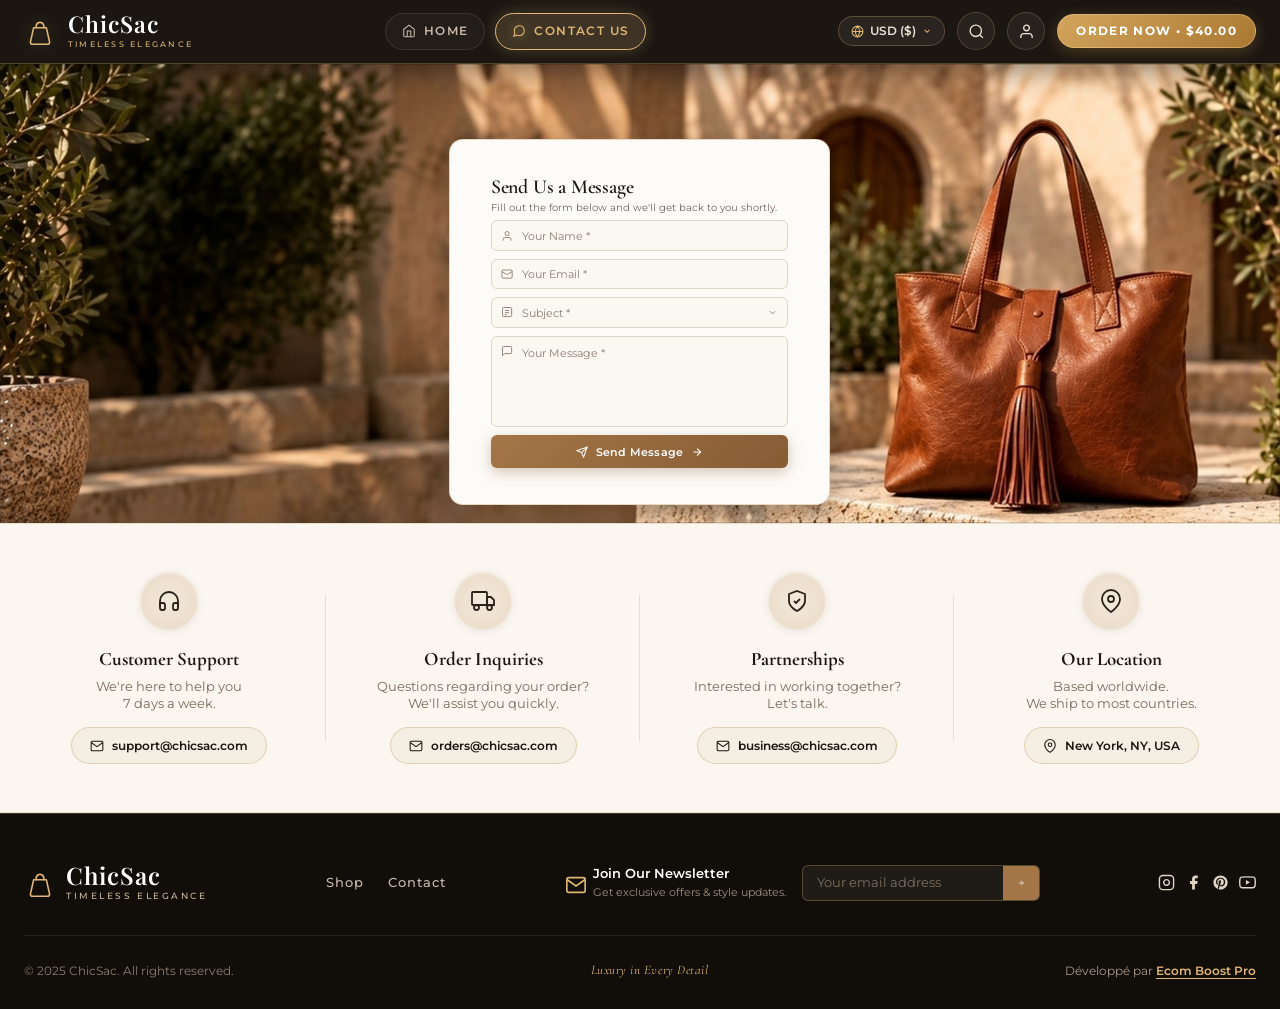
==== commit 7ad64da0: "Remove COLLECTION tab, use hero-banner.png on mobile instead of bag-front" ====
--- a/contact.html
+++ b/contact.html
@@ -17,7 +17,7 @@
     <div class="navbar-inner-container">
       
       <!-- Left: Mobile Toggle & Brand Logo -->
-      <div style="display: flex; align-items: center; gap: 14px;">
+      <div class="nav-left-brand-group">
         <button type="button" class="nav-hamburger-btn" id="mobile-hamburger-btn" aria-label="Open Navigation Menu">
           <span></span>
           <span></span>
@@ -41,10 +41,6 @@
         <a href="index.html" class="nav-tab-icon-item" title="Home" aria-label="Home">
           <svg class="tab-icon-svg" viewBox="0 0 24 24"><path d="M3 9l9-7 9 7v11a2 2 0 0 1-2 2H5a2 2 0 0 1-2-2z"></path><polyline points="9 22 9 12 15 12 15 22"></polyline></svg>
           <span class="tab-icon-label">HOME</span>
-        </a>
-        <a href="index.html#product-showcase" class="nav-tab-icon-item" title="Collection" aria-label="Collection">
-          <svg class="tab-icon-svg" viewBox="0 0 24 24"><rect x="3" y="3" width="7" height="7" rx="1.5"></rect><rect x="14" y="3" width="7" height="7" rx="1.5"></rect><rect x="14" y="14" width="7" height="7" rx="1.5"></rect><rect x="3" y="14" width="7" height="7" rx="1.5"></rect></svg>
-          <span class="tab-icon-label">COLLECTION</span>
         </a>
         <a href="contact.html" class="nav-tab-icon-item active" title="Contact Us" aria-label="Contact Us">
           <svg class="tab-icon-svg" viewBox="0 0 24 24"><path d="M21 11.5a8.38 8.38 0 0 1-.9 3.8 8.5 8.5 0 0 1-7.6 4.7 8.38 8.38 0 0 1-3.8-.9L3 21l1.9-5.7a8.38 8.38 0 0 1-.9-3.8 8.5 8.5 0 0 1 4.7-7.6 8.38 8.38 0 0 1 3.8-.9h.5a8.48 8.48 0 0 1 8 8v.5z"></path></svg>
@@ -176,10 +172,15 @@
 
     <!-- Mobile Responsive Fallback (< 900px) -->
     <div class="contact-mobile-wrapper">
+      <div class="contact-mobile-hero-img-wrap">
+        <img src="assets/images/bag-model-shoulder.jpg" alt="ChicSac - Contact Us" class="contact-mobile-hero-img">
+        <div class="contact-mobile-hero-overlay">
+          <span class="hero-badge-tag">WE'RE HERE FOR YOU</span>
+          <h1 class="hero-main-title">Contact <span>Us</span></h1>
+        </div>
+      </div>
       <div class="contact-mobile-intro">
-        <span class="hero-badge-tag">WE'RE HERE FOR YOU</span>
-        <h1 class="hero-main-title">Contact <span>Us</span></h1>
-        <p class="hero-description">Have a question, need assistance, or simply want to inquire regarding our products? We'd love to hear from you. Our team is here to help and will get back to you as soon as possible.</p>
+        <p class="hero-description">Have a question, need assistance, or simply want to inquire regarding our products? We'd love to hear from you.</p>
       </div>
 
       <div class="contact-mobile-card">
--- a/css/style.css
+++ b/css/style.css
@@ -52,14 +52,20 @@
 
 html {
   scroll-behavior: smooth;
-}
-
-body {
+  overflow-x: hidden !important;
+  max-width: 100vw;
+  width: 100%;
+}
+
+body, body.contact-page-body {
   font-family: var(--font-sans);
   background-color: var(--bg-cream);
   color: var(--text-dark);
   line-height: 1.6;
-  overflow-x: hidden;
+  overflow-x: hidden !important;
+  max-width: 100vw;
+  width: 100%;
+  position: relative;
   -webkit-font-smoothing: antialiased;
 }
 
@@ -274,9 +280,68 @@
 /* Mobile Hero (< 900px) */
 .hero-mobile-block {
   display: none;
-  background: var(--bg-dark-surface);
+  background: linear-gradient(180deg, #1a140f 0%, #0f0b08 100%);
   color: #fff;
-  padding: 24px 20px 40px;
+  padding: 0 0 36px;
+  width: 100%;
+  max-width: 100%;
+  box-sizing: border-box;
+  overflow: hidden;
+}
+
+.mobile-hero-img-wrap {
+  width: 100%;
+  position: relative;
+  overflow: hidden;
+  background: #1a140f;
+}
+
+.mobile-hero-banner-img {
+  width: 100%;
+  height: auto;
+  display: block;
+  object-fit: cover;
+}
+
+.mobile-hero-overlay {
+  position: absolute;
+  bottom: 0;
+  left: 0;
+  right: 0;
+  padding: 20px;
+  background: linear-gradient(0deg, rgba(15, 10, 6, 0.7) 0%, transparent 100%);
+  display: flex;
+  align-items: flex-end;
+  justify-content: flex-start;
+}
+
+/* Contact Mobile Hero Image */
+.contact-mobile-hero-img-wrap {
+  position: relative;
+  width: 100%;
+  max-width: 100%;
+  overflow: hidden;
+  border-radius: 0 0 20px 20px;
+  max-height: 280px;
+}
+
+.contact-mobile-hero-img {
+  width: 100%;
+  height: 280px;
+  object-fit: cover;
+  display: block;
+}
+
+.contact-mobile-hero-overlay {
+  position: absolute;
+  inset: 0;
+  background: linear-gradient(180deg, rgba(15, 10, 6, 0.3) 0%, rgba(15, 10, 6, 0.85) 100%);
+  display: flex;
+  flex-direction: column;
+  align-items: center;
+  justify-content: flex-end;
+  padding: 24px 20px;
+  text-align: center;
 }
 
 .mobile-top-bar {
@@ -349,6 +414,7 @@
 
 .mobile-hero-content {
   text-align: center;
+  padding: 20px 20px 0;
 }
 
 .hero-badge-tag {
@@ -405,13 +471,19 @@
   background: #fbf7f0;
   border-top: 1px solid rgba(214, 188, 153, 0.45);
   border-bottom: 1px solid rgba(214, 188, 153, 0.45);
-  padding: 18px 24px;
+  padding: 18px 20px;
   margin-bottom: 40px;
   box-shadow: 0 4px 16px rgba(50, 35, 20, 0.03);
+  max-width: 100%;
+  width: 100%;
+  box-sizing: border-box;
+  overflow: hidden;
 }
 
 .trust-bar-grid {
   max-width: 1420px;
+  width: 100%;
+  box-sizing: border-box;
   margin: 0 auto;
   display: grid;
   grid-template-columns: repeat(4, 1fr);
@@ -422,8 +494,10 @@
   display: flex;
   align-items: center;
   gap: 16px;
-  padding: 8px 24px;
+  padding: 8px 18px;
   position: relative;
+  box-sizing: border-box;
+  min-width: 0;
 }
 
 .trust-col-item:not(:last-child)::after {
@@ -1859,6 +1933,10 @@
   
   .hero-mobile-block {
     display: block;
+    width: 100%;
+    max-width: 100%;
+    box-sizing: border-box;
+    overflow: hidden;
   }
 }
 
@@ -1868,13 +1946,20 @@
   }
 
   .showcase-box {
-    padding: 20px 16px;
+    padding: 20px 14px;
     border-radius: 14px;
+    width: 100%;
+    max-width: 100%;
+    box-sizing: border-box;
+    overflow: hidden;
   }
 
   .gallery-column {
     flex-direction: column-reverse;
     gap: 12px;
+    width: 100%;
+    max-width: 100%;
+    box-sizing: border-box;
   }
 
   .thumbnail-strip {
@@ -1885,6 +1970,7 @@
     overflow-x: auto;
     -webkit-overflow-scrolling: touch;
     padding: 4px 0;
+    box-sizing: border-box;
   }
 
   .thumb-item {
@@ -1896,16 +1982,25 @@
 
   .main-img-display-frame {
     width: 100%;
+    max-width: 100%;
     height: clamp(280px, 75vw, 380px);
     border-radius: 10px;
+    box-sizing: border-box;
   }
 
   .gallery-dots-bar {
     display: flex;
   }
 
+  .details-column {
+    width: 100%;
+    max-width: 100%;
+    box-sizing: border-box;
+  }
+
   .product-title {
     font-size: 26px;
+    word-break: break-word;
   }
 
   .product-subtitle {
@@ -1921,12 +2016,15 @@
     max-width: 100%;
     padding: 16px 20px;
     font-size: 14px;
+    box-sizing: border-box;
   }
 
   .product-reassurance-grid {
     flex-direction: column;
     align-items: flex-start;
     gap: 10px;
+    width: 100%;
+    box-sizing: border-box;
   }
 
   .product-card-signature {
@@ -1935,61 +2033,114 @@
   }
 
   .detailed-views-grid {
-    grid-template-columns: repeat(2, 1fr) !important;
+    grid-template-columns: repeat(2, minmax(0, 1fr)) !important;
     gap: 12px !important;
+    width: 100% !important;
+    max-width: 100% !important;
+    box-sizing: border-box !important;
+  }
+
+  .detail-view-card {
+    width: 100% !important;
+    min-width: 0 !important;
+    box-sizing: border-box !important;
+  }
+
+  .trust-bar-horizontal {
+    padding: 16px 12px !important;
+    margin-bottom: 28px !important;
   }
 
   .trust-bar-horizontal .trust-bar-grid {
-    grid-template-columns: repeat(2, 1fr) !important;
-    gap: 14px 10px !important;
-    padding: 16px 12px !important;
+    grid-template-columns: repeat(2, minmax(0, 1fr)) !important;
+    gap: 12px 8px !important;
+    padding: 8px 4px !important;
+    width: 100% !important;
+    box-sizing: border-box !important;
   }
 
   .trust-col-item {
-    padding: 8px 6px;
+    padding: 8px 6px !important;
+    gap: 10px !important;
+    width: 100% !important;
+    box-sizing: border-box !important;
+    min-width: 0 !important;
+  }
+
+  .trust-col-item:not(:last-child)::after {
+    display: none !important;
+  }
+
+  .trust-col-icon {
+    width: 38px !important;
+    height: 38px !important;
+    flex-shrink: 0 !important;
+  }
+
+  .trust-col-icon svg {
+    width: 18px !important;
+    height: 18px !important;
+  }
+
+  .trust-col-title {
+    font-size: 14px !important;
+    line-height: 1.2 !important;
+  }
+
+  .trust-col-desc {
+    font-size: 11px !important;
+    line-height: 1.3 !important;
+  }
+}
+
+@media (max-width: 520px) {
+  .trust-bar-horizontal .trust-bar-grid {
+    grid-template-columns: 1fr !important;
+    gap: 10px !important;
+  }
+
+  .trust-col-item {
+    padding: 12px 14px !important;
+    background: rgba(255, 255, 255, 0.7) !important;
+    border-radius: 10px !important;
+    border: 1px solid rgba(214, 188, 153, 0.35) !important;
   }
 }
 
 @media (max-width: 480px) {
   .section-container {
-    padding: 0 12px;
+    padding: 0 10px;
+    width: 100%;
+    box-sizing: border-box;
   }
 
   .showcase-box {
-    padding: 16px 12px;
+    padding: 14px 10px;
+    width: 100%;
+    box-sizing: border-box;
   }
 
   .thumb-item {
-    width: 50px;
-    height: 50px;
+    width: 48px;
+    height: 48px;
   }
 
   .product-title {
-    font-size: 23px;
+    font-size: 22px;
   }
 
   .price-main {
-    font-size: 28px;
+    font-size: 27px;
   }
 
   .discount-pill {
+    font-size: 10px;
+    padding: 3px 8px;
+  }
+
+  .color-swatch-btn {
+    padding: 5px 9px;
     font-size: 10.5px;
-    padding: 3px 8px;
-  }
-
-  .color-swatch-btn {
-    padding: 5px 10px;
-    font-size: 11px;
-  }
-
-  .nav-tab-icon-item {
-    padding: 5px 8px;
-    font-size: 10px;
-    gap: 4px;
-  }
-
-  .tab-icon-label {
-    font-size: 9px;
   }
 
   .brand-name {
@@ -2251,13 +2402,18 @@
 /* Mobile Contact Fallback */
 .contact-mobile-wrapper {
   display: none;
-  background: var(--bg-dark);
+  background: linear-gradient(180deg, #16110d 0%, #0f0b08 100%);
   color: #fff;
-  padding: 24px 20px 40px;
+  padding: 0 0 32px;
+  width: 100%;
+  max-width: 100%;
+  box-sizing: border-box;
+  overflow: hidden;
 }
 
 .contact-mobile-intro {
   text-align: center;
+  padding: 16px 20px;
   margin-bottom: 24px;
 }
 
@@ -2266,6 +2422,7 @@
   color: var(--text-dark);
   border-radius: var(--radius-lg);
   padding: 24px;
+  margin: 0 16px;
   box-shadow: var(--shadow-lg);
 }
 
@@ -2367,6 +2524,8 @@
   font-weight: 600;
   color: #1c1611;
   transition: all var(--transition-fast);
+  max-width: 100%;
+  box-sizing: border-box;
 }
 
 .channel-action-pill:hover {
@@ -2381,6 +2540,13 @@
   stroke: #1c1611;
   stroke-width: 1.8;
   fill: none;
+  flex-shrink: 0;
+}
+
+@media (max-width: 1024px) {
+  .contact-channel-card:not(:last-child)::after {
+    display: none !important;
+  }
 }
 
 @media (max-width: 900px) {
@@ -2389,22 +2555,55 @@
   }
   .contact-mobile-wrapper {
     display: block;
+    width: 100%;
+    max-width: 100%;
+    box-sizing: border-box;
+    overflow: hidden;
+  }
+  .contact-channels-section {
+    padding: 32px 16px;
+    width: 100%;
+    max-width: 100%;
+    box-sizing: border-box;
+    overflow: hidden;
   }
   .contact-channels-grid {
-    grid-template-columns: repeat(2, 1fr);
-  }
-  .contact-channel-card:not(:last-child)::after {
-    display: none;
-  }
-}
-
-@media (max-width: 600px) {
+    grid-template-columns: repeat(2, minmax(0, 1fr));
+    gap: 16px;
+    width: 100%;
+    box-sizing: border-box;
+  }
+  .contact-channel-card {
+    padding: 14px 10px;
+    width: 100%;
+    box-sizing: border-box;
+    min-width: 0;
+  }
+  .channel-action-pill {
+    padding: 7px 12px;
+    font-size: 11px;
+    white-space: nowrap;
+    overflow: hidden;
+    text-overflow: ellipsis;
+    max-width: 100%;
+  }
+}
+
+@media (max-width: 640px) {
   .contact-channels-grid {
     grid-template-columns: 1fr;
-  }
-  .detailed-views-grid {
-    grid-template-columns: repeat(2, 1fr);
-    gap: 10px;
+    gap: 14px;
+  }
+  .contact-channel-card {
+    padding: 18px 16px;
+    background: #ffffff;
+    border-radius: 12px;
+    border: 1px solid rgba(214, 188, 153, 0.35);
+    box-shadow: 0 2px 8px rgba(0, 0, 0, 0.04);
+  }
+  .channel-action-pill {
+    padding: 8px 16px;
+    font-size: 12px;
   }
 }
 
@@ -2427,12 +2626,21 @@
 
 .navbar-inner-container {
   max-width: 1440px;
+  width: 100%;
+  box-sizing: border-box;
   margin: 0 auto;
   padding: 12px 24px;
   display: flex;
   align-items: center;
   justify-content: space-between;
   gap: 20px;
+}
+
+.nav-left-brand-group {
+  display: flex;
+  align-items: center;
+  gap: 14px;
+  flex-shrink: 0;
 }
 
 /* Brand Logo */
@@ -3466,18 +3674,308 @@
   color: var(--primary-gold-light);
 }
 
+/* ========================================================
+   RESPONSIVE LUXURY TOP NAVBAR (MOBILE & TABLET)
+   Keeps HOME, COLLECTION, CONTACT US and ORDER NOW visible at all times!
+   ======================================================== */
 @media (max-width: 1024px) {
-  .nav-menu-desktop {
-    display: none;
-  }
+  .luxury-top-navbar {
+    padding: 0;
+  }
+
+  .navbar-inner-container {
+    flex-wrap: wrap;
+    padding: 10px 16px 8px;
+    gap: 8px 12px;
+    align-items: center;
+    justify-content: space-between;
+  }
+
+  .nav-left-brand-group {
+    order: 1;
+    display: flex;
+    align-items: center;
+    gap: 10px;
+    flex-shrink: 0;
+  }
+
   .nav-hamburger-btn {
     display: flex;
+    width: 34px;
+    height: 34px;
+    padding: 7px;
+  }
+
+  .nav-brand-title {
+    font-size: 20px;
+  }
+
+  .nav-brand-subtitle {
+    font-size: 7.5px;
+    letter-spacing: 0.22em;
+  }
+
+  .nav-brand-logo-svg {
+    width: 28px;
+    height: 28px;
+  }
+
+  .nav-actions-group {
+    order: 2;
+    display: flex;
+    align-items: center;
+    gap: 8px;
+    margin-left: auto;
+  }
+
+  .currency-toggle-btn {
+    padding: 6px 10px;
+    font-size: 11px;
+    gap: 4px;
+  }
+
+  .currency-toggle-btn svg {
+    width: 12px;
+    height: 12px;
+  }
+
+  .nav-icon-btn {
+    width: 34px;
+    height: 34px;
+  }
+
+  .nav-icon-btn svg {
+    width: 15px;
+    height: 15px;
+  }
+
+  /* ORDER NOW CTA: ALWAYS VISIBLE ON MOBILE */
+  .nav-cta-pill-btn {
+    display: inline-flex !important;
+    padding: 7px 13px;
+    font-size: 10.5px;
+    gap: 5px;
+    letter-spacing: 0.08em;
+    white-space: nowrap;
+    border-radius: var(--radius-full);
+  }
+
+  /* Persistent Top Bar Icon Tabs (Tier 2 Strip - HOME, COLLECTION, CONTACT US) */
+  .nav-menu-desktop {
+    order: 3;
+    width: 100%;
+    display: flex !important;
+    align-items: center;
+    justify-content: center;
+    gap: 6px;
+    padding: 8px 4px 4px;
+    margin-top: 2px;
+    border-top: 1px solid rgba(223, 183, 117, 0.16);
+    list-style: none;
+    overflow-x: auto;
+    -webkit-overflow-scrolling: touch;
+  }
+
+  .nav-tab-icon-item {
+    display: inline-flex;
+    align-items: center;
+    gap: 6px;
+    padding: 6px 12px;
+    border-radius: 18px;
+    font-size: 10.5px;
+    letter-spacing: 0.08em;
+    white-space: nowrap;
+    flex-shrink: 0;
+  }
+
+  .nav-tab-icon-item .tab-icon-svg {
+    width: 13px;
+    height: 13px;
   }
 }
 
 @media (max-width: 768px) {
+  .navbar-inner-container {
+    padding: 8px 12px 4px;
+    gap: 6px 8px;
+  }
+
+  .nav-left-brand-group {
+    gap: 8px;
+  }
+
+  .nav-hamburger-btn {
+    width: 32px;
+    height: 32px;
+    padding: 6px;
+  }
+
+  .nav-brand-title {
+    font-size: 18px;
+  }
+
+  .nav-brand-subtitle {
+    font-size: 7px;
+    letter-spacing: 0.18em;
+  }
+
+  .nav-brand-logo-svg {
+    width: 26px;
+    height: 26px;
+  }
+
+  .nav-actions-group {
+    gap: 5px;
+  }
+
+  /* Hide currency text, keep only icon */
+  .currency-toggle-btn #active-currency-text {
+    display: none;
+  }
+
+  .currency-toggle-btn {
+    padding: 6px 8px;
+    gap: 0;
+  }
+
+  .currency-toggle-btn svg:last-child {
+    display: none;
+  }
+
+  .nav-icon-btn {
+    width: 32px;
+    height: 32px;
+  }
+
+  .nav-icon-btn svg {
+    width: 14px;
+    height: 14px;
+  }
+
   .nav-cta-pill-btn {
+    display: inline-flex !important;
+    padding: 6px 12px;
+    font-size: 9.5px;
+    letter-spacing: 0.06em;
+  }
+
+  .nav-menu-desktop {
+    gap: 4px;
+    padding: 6px 4px 4px;
+    justify-content: center;
+  }
+
+  .nav-tab-icon-item {
+    padding: 6px 10px;
+    font-size: 9.5px;
+    gap: 5px;
+    border-radius: 16px;
+  }
+
+  .nav-tab-icon-item .tab-icon-svg {
+    width: 12px;
+    height: 12px;
+  }
+
+  .tab-icon-label {
+    font-size: 9px;
+  }
+}
+
+@media (max-width: 480px) {
+  .navbar-inner-container {
+    padding: 6px 8px 2px;
+    gap: 4px 6px;
+  }
+
+  .nav-left-brand-group {
+    gap: 6px;
+  }
+
+  .nav-hamburger-btn {
+    width: 30px;
+    height: 30px;
+    padding: 6px;
+    gap: 4px;
+  }
+
+  .nav-brand-title {
+    font-size: 16px;
+  }
+
+  .nav-brand-subtitle {
     display: none;
+  }
+
+  .nav-brand-logo-svg {
+    width: 22px;
+    height: 22px;
+  }
+
+  .nav-actions-group {
+    gap: 4px;
+  }
+
+  /* Hide search and account on very small screens */
+  #nav-search-btn,
+  #nav-account-btn {
+    width: 28px;
+    height: 28px;
+  }
+
+  .currency-selector-wrap {
+    display: none;
+  }
+
+  .nav-cta-pill-btn {
+    padding: 5px 10px;
+    font-size: 9px;
+    letter-spacing: 0.04em;
+  }
+
+  .nav-menu-desktop {
+    gap: 3px;
+    padding: 5px 2px 3px;
+    justify-content: space-around;
+  }
+
+  .nav-tab-icon-item {
+    padding: 5px 8px;
+    font-size: 9px;
+    gap: 4px;
+    border-radius: 14px;
+  }
+
+  .nav-tab-icon-item .tab-icon-svg {
+    width: 11px;
+    height: 11px;
+  }
+}
+
+@media (max-width: 360px) {
+  .nav-brand-title {
+    font-size: 15px;
+  }
+
+  .nav-brand-logo-svg {
+    width: 20px;
+    height: 20px;
+  }
+
+  .nav-cta-pill-btn {
+    padding: 4px 8px;
+    font-size: 8.5px;
+  }
+
+  .nav-tab-icon-item {
+    padding: 4px 6px;
+    font-size: 8.5px;
+    gap: 3px;
+  }
+
+  .nav-tab-icon-item .tab-icon-svg {
+    width: 10px;
+    height: 10px;
   }
 }
 
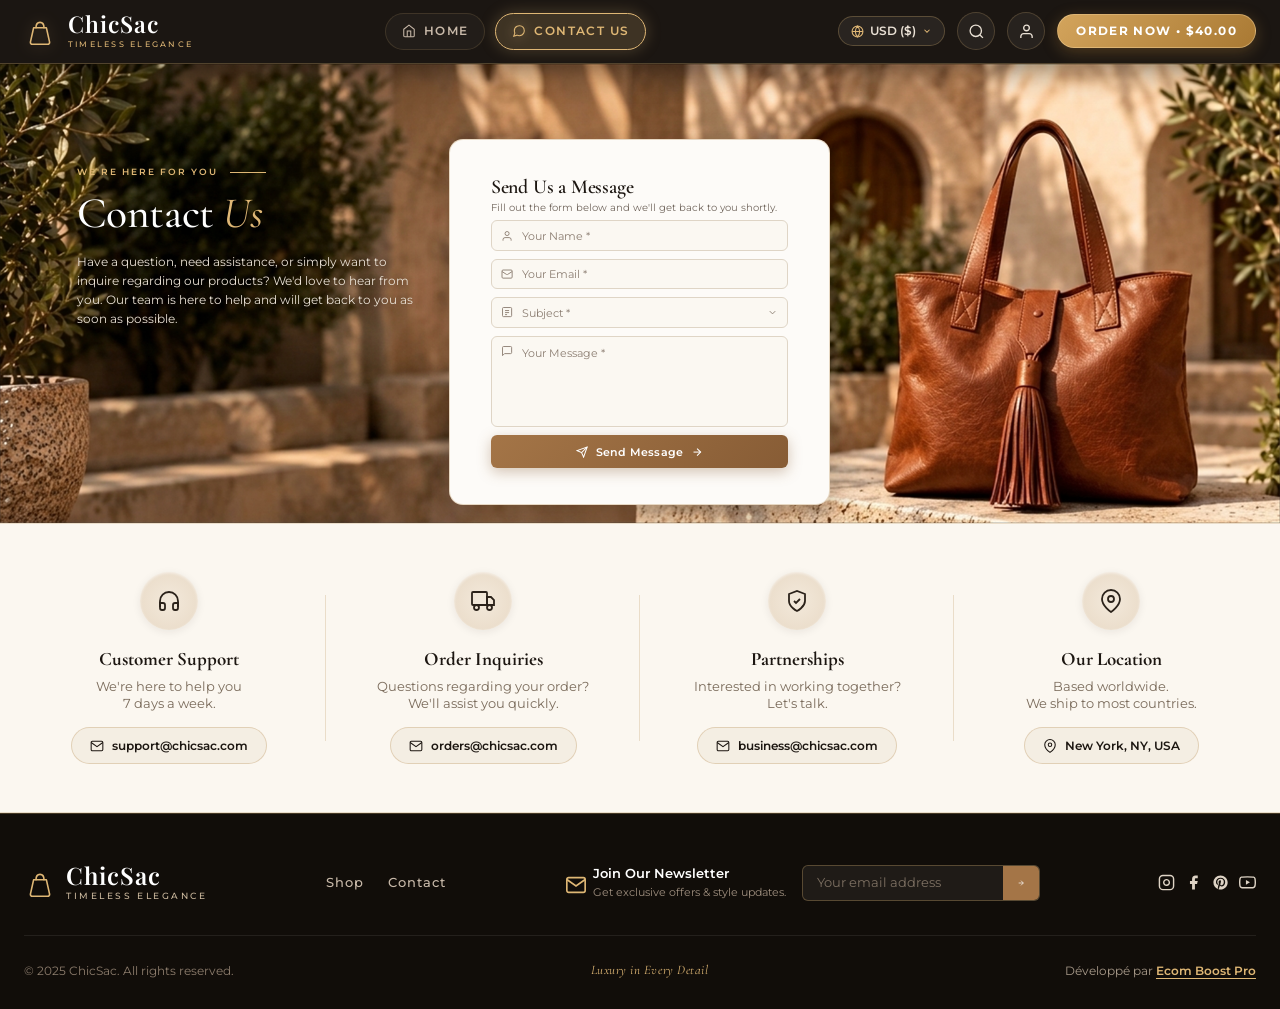
==== commit 2c5e187b: "Restore left-side contact intro text ('WE'RE HERE FOR YOU', 'Contact Us', and full description) on d" ====
--- a/contact.html
+++ b/contact.html
@@ -110,6 +110,18 @@
 
       <!-- Interactive Hotspots & Form Overlay -->
       <div class="contact-hotspots-layer">
+        <!-- Left Side Intro Text (From Reference Design) -->
+        <div class="desktop-contact-intro">
+          <div class="contact-badge-wrap">
+            <span class="contact-eyebrow">WE'RE HERE FOR YOU</span>
+            <span class="contact-eyebrow-line"></span>
+          </div>
+          <h1 class="contact-main-heading">Contact <span>Us</span></h1>
+          <p class="contact-sub-text">
+            Have a question, need assistance, or simply want to inquire regarding our products? We'd love to hear from you. Our team is here to help and will get back to you as soon as possible.
+          </p>
+        </div>
+
         <!-- Crisp Desktop Luxury Form Card -->
         <div class="desktop-contact-card">
           <div class="desktop-card-header">
@@ -173,14 +185,17 @@
     <!-- Mobile Responsive Fallback (< 900px) -->
     <div class="contact-mobile-wrapper">
       <div class="contact-mobile-hero-img-wrap">
-        <img src="assets/images/bag-model-shoulder.jpg" alt="ChicSac - Contact Us" class="contact-mobile-hero-img">
+        <img src="assets/images/contact-hero.png?v=3" alt="ChicSac - Contact Us" class="contact-mobile-hero-img">
         <div class="contact-mobile-hero-overlay">
-          <span class="hero-badge-tag">WE'RE HERE FOR YOU</span>
-          <h1 class="hero-main-title">Contact <span>Us</span></h1>
+          <div class="contact-badge-wrap">
+            <span class="contact-eyebrow">WE'RE HERE FOR YOU</span>
+            <span class="contact-eyebrow-line"></span>
+          </div>
+          <h1 class="contact-main-heading">Contact <span>Us</span></h1>
         </div>
       </div>
       <div class="contact-mobile-intro">
-        <p class="hero-description">Have a question, need assistance, or simply want to inquire regarding our products? We'd love to hear from you.</p>
+        <p class="contact-sub-text">Have a question, need assistance, or simply want to inquire regarding our products? We'd love to hear from you. Our team is here to help and will get back to you as soon as possible.</p>
       </div>
 
       <div class="contact-mobile-card">
@@ -744,8 +759,6 @@
 
       <div class="mobile-nav-links">
         <a href="index.html" class="mobile-nav-link">Home</a>
-        <a href="index.html#product-showcase" class="mobile-nav-link">Collection ($40)</a>
-        <button type="button" class="mobile-nav-link" id="mobile-craft-link" style="background: none; border: none; text-align: left; padding: 0; width: 100%; font-family: inherit;">Craftsmanship</button>
         <a href="contact.html" class="mobile-nav-link active">Contact Us</a>
       </div>
 
--- a/css/style.css
+++ b/css/style.css
@@ -280,9 +280,9 @@
 /* Mobile Hero (< 900px) */
 .hero-mobile-block {
   display: none;
-  background: linear-gradient(180deg, #1a140f 0%, #0f0b08 100%);
+  background: #110d09;
   color: #fff;
-  padding: 0 0 36px;
+  padding: 0;
   width: 100%;
   max-width: 100%;
   box-sizing: border-box;
@@ -293,26 +293,66 @@
   width: 100%;
   position: relative;
   overflow: hidden;
-  background: #1a140f;
+  background: #110d09;
 }
 
 .mobile-hero-banner-img {
   width: 100%;
   height: auto;
   display: block;
-  object-fit: cover;
-}
-
-.mobile-hero-overlay {
+}
+
+.mobile-neon-cta-btn {
   position: absolute;
-  bottom: 0;
-  left: 0;
-  right: 0;
-  padding: 20px;
-  background: linear-gradient(0deg, rgba(15, 10, 6, 0.7) 0%, transparent 100%);
-  display: flex;
-  align-items: flex-end;
-  justify-content: flex-start;
+  left: 8.2%;
+  top: 76.38%;
+  width: 14%;
+  height: 10.08%;
+  display: flex;
+  align-items: center;
+  justify-content: center;
+  gap: clamp(4px, 1vw, 10px);
+  background: linear-gradient(180deg, #c7904a 0%, #aa7334 100%);
+  border: 1.5px solid rgba(235, 196, 130, 0.95);
+  border-radius: 4px;
+  color: #ffffff;
+  text-decoration: none;
+  font-family: 'Outfit', var(--font-sans), sans-serif;
+  font-size: clamp(8px, 1.6vw, 13px);
+  font-weight: 600;
+  letter-spacing: 0.12em;
+  text-transform: uppercase;
+  z-index: 15;
+  cursor: pointer;
+  box-sizing: border-box;
+  padding: 0 4px;
+  text-shadow: 0 1px 2px rgba(0, 0, 0, 0.3);
+  box-shadow: 
+    0 4px 14px rgba(0, 0, 0, 0.25),
+    0 0 12px rgba(223, 183, 117, 0.5),
+    inset 0 1px 1px rgba(255, 255, 255, 0.35);
+  animation: subtleLuxuryNeonPulse 3.5s infinite ease-in-out;
+  transition: all 0.25s ease;
+}
+
+.mobile-neon-cta-btn:hover {
+  background: linear-gradient(180deg, #d39b53 0%, #b57c39 100%);
+  color: #ffffff;
+  border-color: #fff0c2;
+  box-shadow: 
+    0 6px 20px rgba(0, 0, 0, 0.3),
+    0 0 24px rgba(223, 183, 117, 0.8),
+    inset 0 1px 2px rgba(255, 255, 255, 0.5);
+  transform: translateY(-1px);
+}
+
+.mobile-neon-cta-btn .neon-btn-arrow {
+  width: clamp(9px, 1.2vw, 14px);
+  height: clamp(9px, 1.2vw, 14px);
+  stroke: #ffffff;
+  stroke-width: 2.3;
+  fill: none;
+  filter: drop-shadow(0 1px 2px rgba(0, 0, 0, 0.3));
 }
 
 /* Contact Mobile Hero Image */
@@ -327,8 +367,9 @@
 
 .contact-mobile-hero-img {
   width: 100%;
-  height: 280px;
+  height: 240px;
   object-fit: cover;
+  object-position: 70% center;
   display: block;
 }
 
@@ -2188,6 +2229,70 @@
 }
 
 /* ========================================================
+   DESKTOP CONTACT INTRO TEXT (LEFT SIDE - FROM REFERENCE)
+   ======================================================== */
+.desktop-contact-intro {
+  position: absolute;
+  left: 6%;
+  top: 22%;
+  width: 26.5%;
+  z-index: 10;
+  color: #ffffff;
+  display: flex;
+  flex-direction: column;
+}
+
+.contact-badge-wrap {
+  display: flex;
+  align-items: center;
+  gap: 12px;
+  margin-bottom: 12px;
+}
+
+.contact-eyebrow {
+  font-family: var(--font-sans);
+  font-size: clamp(9px, 0.72vw, 11px);
+  font-weight: 600;
+  letter-spacing: 0.22em;
+  text-transform: uppercase;
+  color: #dfb775;
+}
+
+.contact-eyebrow-line {
+  display: inline-block;
+  width: 36px;
+  height: 1px;
+  background: #dfb775;
+}
+
+.contact-main-heading {
+  font-family: var(--font-serif);
+  font-size: clamp(30px, 3.4vw, 54px);
+  font-weight: 500;
+  color: #ffffff;
+  line-height: 1.05;
+  margin: 0 0 16px 0;
+  letter-spacing: -0.01em;
+  text-shadow: 0 2px 14px rgba(0, 0, 0, 0.5);
+}
+
+.contact-main-heading span {
+  font-family: var(--font-serif);
+  color: #dfb775;
+  font-style: italic;
+  font-weight: 400;
+}
+
+.contact-sub-text {
+  font-family: var(--font-sans);
+  font-size: clamp(11.5px, 0.88vw, 14.5px);
+  color: #eae1d5;
+  line-height: 1.65;
+  margin: 0;
+  text-shadow: 0 1px 6px rgba(0, 0, 0, 0.4);
+}
+
+/* ========================================================
    CRISP DESKTOP LUXURY CONTACT FORM CARD
    ======================================================== */
 .desktop-contact-card {
@@ -2413,8 +2518,25 @@
 
 .contact-mobile-intro {
   text-align: center;
-  padding: 16px 20px;
-  margin-bottom: 24px;
+  padding: 16px 20px 20px;
+}
+
+.contact-mobile-intro .contact-sub-text {
+  font-size: 13px;
+  color: #d8cec0;
+  line-height: 1.6;
+  max-width: 440px;
+  margin: 0 auto;
+}
+
+.contact-mobile-hero-overlay .contact-badge-wrap {
+  justify-content: center;
+  margin-bottom: 6px;
+}
+
+.contact-mobile-hero-overlay .contact-main-heading {
+  font-size: 32px;
+  margin-bottom: 0;
 }
 
 .contact-mobile-card {
@@ -3796,7 +3918,7 @@
 
 @media (max-width: 768px) {
   .navbar-inner-container {
-    padding: 8px 12px 4px;
+    padding: 8px 12px 6px;
     gap: 6px 8px;
   }
 
@@ -3808,6 +3930,7 @@
     width: 32px;
     height: 32px;
     padding: 6px;
+    flex-shrink: 0;
   }
 
   .nav-brand-title {
@@ -3820,56 +3943,68 @@
   }
 
   .nav-brand-logo-svg {
-    width: 26px;
-    height: 26px;
+    width: 24px;
+    height: 24px;
   }
 
   .nav-actions-group {
-    gap: 5px;
-  }
-
-  /* Hide currency text, keep only icon */
-  .currency-toggle-btn #active-currency-text {
-    display: none;
-  }
-
-  .currency-toggle-btn {
-    padding: 6px 8px;
-    gap: 0;
-  }
-
-  .currency-toggle-btn svg:last-child {
-    display: none;
+    gap: 6px;
+    align-items: center;
+  }
+
+  /* Keep utility actions clean: hide account & currency text on mobile top row (accessible via drawer menu) */
+  #nav-account-btn {
+    display: none !important;
+  }
+
+  .currency-selector-wrap {
+    display: none !important;
   }
 
   .nav-icon-btn {
     width: 32px;
     height: 32px;
+    padding: 6px;
   }
 
   .nav-icon-btn svg {
-    width: 14px;
-    height: 14px;
+    width: 15px;
+    height: 15px;
   }
 
   .nav-cta-pill-btn {
     display: inline-flex !important;
-    padding: 6px 12px;
-    font-size: 9.5px;
+    padding: 6px 13px;
+    font-size: 10px;
+    font-weight: 700;
     letter-spacing: 0.06em;
-  }
-
+    white-space: nowrap;
+  }
+
+  /* Row 2: Perfectly Centered Luxury Icon Tabs (HOME & CONTACT US) */
   .nav-menu-desktop {
-    gap: 4px;
-    padding: 6px 4px 4px;
+    gap: 8px;
+    padding: 6px 0 2px;
+    margin-top: 2px;
     justify-content: center;
+    border-top: 1px solid rgba(223, 183, 117, 0.14);
+    overflow-x: hidden;
   }
 
   .nav-tab-icon-item {
-    padding: 6px 10px;
-    font-size: 9.5px;
-    gap: 5px;
-    border-radius: 16px;
+    padding: 5px 14px;
+    font-size: 10px;
+    font-weight: 600;
+    gap: 6px;
+    border-radius: 18px;
+    background: rgba(255, 255, 255, 0.04);
+    border: 1px solid rgba(223, 183, 117, 0.18);
+  }
+
+  .nav-tab-icon-item.active {
+    background: rgba(223, 183, 117, 0.16);
+    border-color: rgba(223, 183, 117, 0.6);
+    color: #dfb775;
   }
 
   .nav-tab-icon-item .tab-icon-svg {
@@ -3878,7 +4013,8 @@
   }
 
   .tab-icon-label {
-    font-size: 9px;
+    font-size: 9.5px;
+    letter-spacing: 0.06em;
   }
 }
 
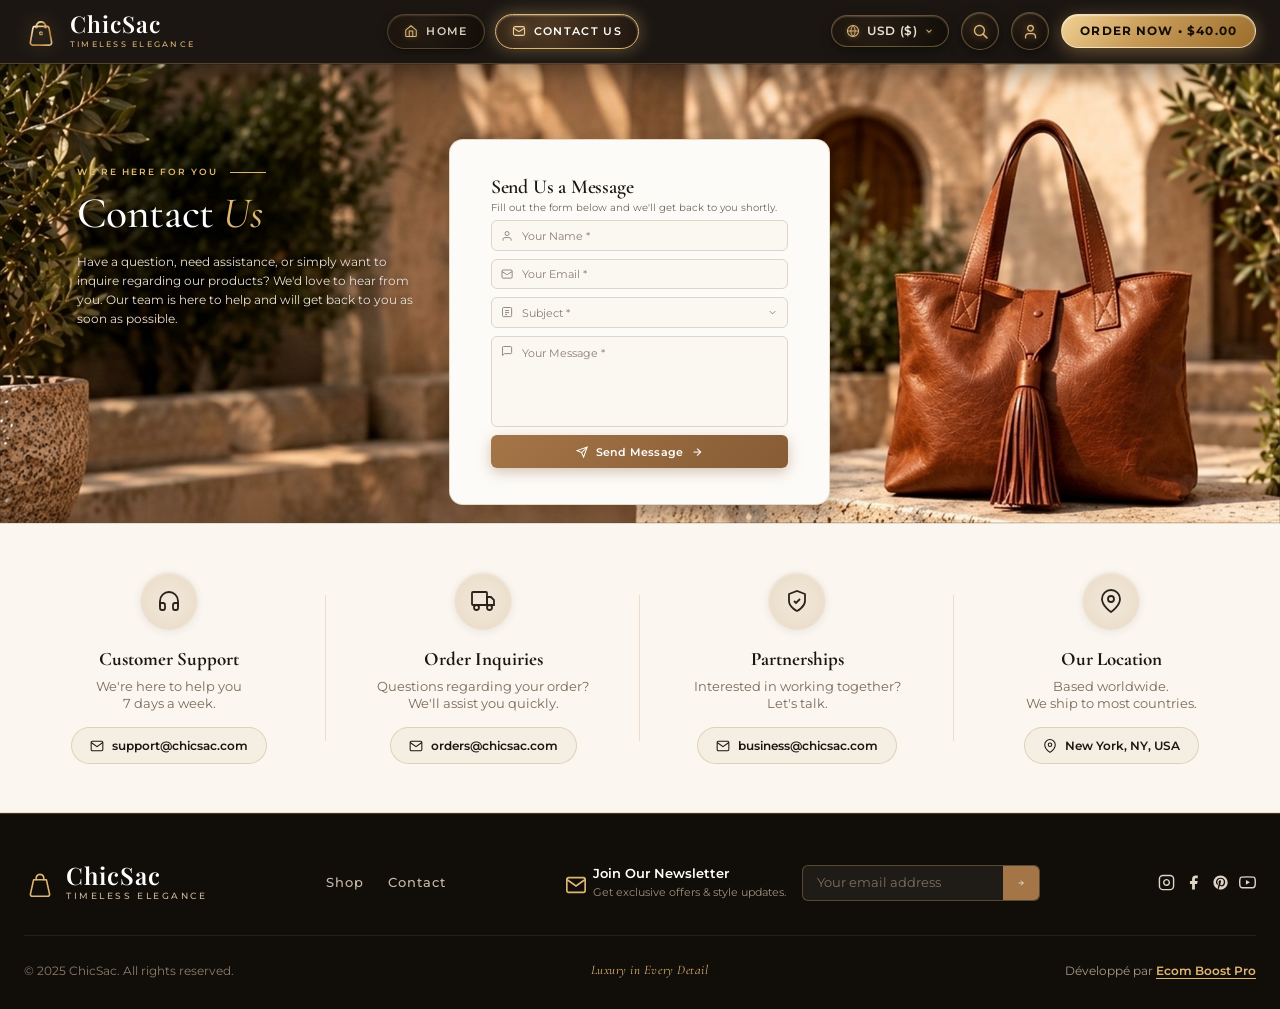
==== commit 1a88ed9c: "Elevate top navbar icons to luxury jewelry-grade gold aesthetic" ====
--- a/contact.html
+++ b/contact.html
@@ -25,9 +25,27 @@
         </button>
 
         <a href="index.html" class="nav-brand-wrap" aria-label="ChicSac - Home">
-          <svg class="nav-brand-logo-svg" viewBox="0 0 40 40">
-            <path d="M12 16 L8 34 C8 35.5 9 36.5 10.5 36.5 L29.5 36.5 C31 36.5 32 35.5 32 34 L28 16 Z" stroke-width="2" stroke-linejoin="round" />
-            <path d="M15 16 C15 7, 25 7, 25 16" stroke-width="2" stroke-linecap="round" />
+          <svg class="nav-brand-logo-svg" viewBox="0 0 40 40" fill="none" xmlns="http://www.w3.org/2000/svg">
+            <defs>
+              <linearGradient id="chicsacGoldMetalContact" x1="0%" y1="0%" x2="100%" y2="100%">
+                <stop offset="0%" stop-color="#fff2d6" />
+                <stop offset="30%" stop-color="#dfb775" />
+                <stop offset="70%" stop-color="#b6833c" />
+                <stop offset="100%" stop-color="#e8c78a" />
+              </linearGradient>
+            </defs>
+            <!-- Arched Handles -->
+            <path d="M14.5 15 C14.5 7.5, 25.5 7.5, 25.5 15" stroke="url(#chicsacGoldMetalContact)" stroke-width="2.2" stroke-linecap="round" />
+            <!-- Handle Hardware Eyelets -->
+            <circle cx="14.5" cy="15.5" r="1.6" fill="url(#chicsacGoldMetalContact)" />
+            <circle cx="25.5" cy="15.5" r="1.6" fill="url(#chicsacGoldMetalContact)" />
+            <!-- Luxury Tote Silhouette -->
+            <path d="M10.5 16.5 L7.5 33.5 C7.3 35 8.5 36.5 10.2 36.5 L29.8 36.5 C31.5 36.5 32.7 35 32.5 33.5 L29.5 16.5 C29.3 15.3 28.3 14.5 27 14.5 L13 14.5 C11.7 14.5 10.7 15.3 10.5 16.5 Z" stroke="url(#chicsacGoldMetalContact)" stroke-width="2" stroke-linejoin="round" />
+            <!-- Golden Turnlock Clasp -->
+            <rect x="18" y="20.5" width="4" height="4.5" rx="1.2" fill="url(#chicsacGoldMetalContact)" />
+            <circle cx="20" cy="22.75" r="0.85" fill="#16110d" />
+            <!-- Haute-Couture Accent Stitch -->
+            <line x1="11.5" y1="20" x2="28.5" y2="20" stroke="url(#chicsacGoldMetalContact)" stroke-width="1" stroke-dasharray="1.5 1.5" opacity="0.65" />
           </svg>
           <div class="nav-brand-text">
             <span class="nav-brand-title">ChicSac</span>
@@ -39,11 +57,11 @@
       <!-- Center: Main Navigation Links (Icon Tabs) -->
       <nav class="nav-menu-desktop" aria-label="Main Navigation">
         <a href="index.html" class="nav-tab-icon-item" title="Home" aria-label="Home">
-          <svg class="tab-icon-svg" viewBox="0 0 24 24"><path d="M3 9l9-7 9 7v11a2 2 0 0 1-2 2H5a2 2 0 0 1-2-2z"></path><polyline points="9 22 9 12 15 12 15 22"></polyline></svg>
+          <svg class="tab-icon-svg" viewBox="0 0 24 24"><path d="M3 10.5L12 3l9 7.5V20a1.5 1.5 0 0 1-1.5 1.5H4.5A1.5 1.5 0 0 1 3 20V10.5z"></path><polyline points="9 21 9 12 15 12 15 21"></polyline></svg>
           <span class="tab-icon-label">HOME</span>
         </a>
         <a href="contact.html" class="nav-tab-icon-item active" title="Contact Us" aria-label="Contact Us">
-          <svg class="tab-icon-svg" viewBox="0 0 24 24"><path d="M21 11.5a8.38 8.38 0 0 1-.9 3.8 8.5 8.5 0 0 1-7.6 4.7 8.38 8.38 0 0 1-3.8-.9L3 21l1.9-5.7a8.38 8.38 0 0 1-.9-3.8 8.5 8.5 0 0 1 4.7-7.6 8.38 8.38 0 0 1 3.8-.9h.5a8.48 8.48 0 0 1 8 8v.5z"></path></svg>
+          <svg class="tab-icon-svg" viewBox="0 0 24 24"><rect x="2.5" y="4.5" width="19" height="15" rx="3"></rect><path d="m21.5 7-8.5 5.5a2 2 0 0 1-2 0L2.5 7"></path></svg>
           <span class="tab-icon-label">CONTACT US</span>
         </a>
       </nav>
@@ -54,7 +72,7 @@
         <!-- Currency Selector Dropdown -->
         <div class="currency-selector-wrap" id="currency-selector-container">
           <button type="button" class="currency-toggle-btn" id="currency-toggle-btn" aria-label="Select Currency">
-            <svg viewBox="0 0 24 24"><circle cx="12" cy="12" r="10"></circle><line x1="2" y1="12" x2="22" y2="12"></line><path d="M12 2a15.3 15.3 0 0 1 4 10 15.3 15.3 0 0 1-4 10 15.3 15.3 0 0 1-4-10 15.3 15.3 0 0 1 4-10z"></path></svg>
+            <svg viewBox="0 0 24 24"><circle cx="12" cy="12" r="9.5" stroke-width="1.8"></circle><line x1="2.5" y1="12" x2="21.5" y2="12" stroke-width="1.6"></line><path d="M12 2.5a14.5 14.5 0 0 1 3.8 9.5 14.5 14.5 0 0 1-3.8 9.5 14.5 14.5 0 0 1-3.8-9.5 14.5 14.5 0 0 1 3.8-9.5z" stroke-width="1.6"></path></svg>
             <span id="active-currency-text">USD ($)</span>
             <svg viewBox="0 0 24 24" style="width: 10px; height: 10px; stroke-width: 2.5;"><polyline points="6 9 12 15 18 9"></polyline></svg>
           </button>
@@ -84,12 +102,12 @@
 
         <!-- Search Button -->
         <button type="button" class="nav-icon-btn" id="nav-search-btn" aria-label="Search Collection" title="Search Collection">
-          <svg viewBox="0 0 24 24"><circle cx="11" cy="11" r="8"></circle><line x1="21" y1="21" x2="16.65" y2="16.65"></line></svg>
+          <svg viewBox="0 0 24 24"><circle cx="10.5" cy="10.5" r="7" stroke-width="1.9"></circle><line x1="15.8" y1="15.8" x2="21" y2="21" stroke-width="2.2" stroke-linecap="round"></line></svg>
         </button>
 
         <!-- VIP Member / Account Button -->
         <button type="button" class="nav-icon-btn" id="nav-account-btn" aria-label="VIP Member Portal" title="VIP Member Portal">
-          <svg viewBox="0 0 24 24"><path d="M20 21v-2a4 4 0 0 0-4-4H8a4 4 0 0 0-4 4v2"></path><circle cx="12" cy="7" r="4"></circle></svg>
+          <svg viewBox="0 0 24 24"><path d="M19 21v-1.5a4.5 4.5 0 0 0-4.5-4.5h-5A4.5 4.5 0 0 0 5 19.5V21" stroke-width="1.9" stroke-linecap="round"></path><circle cx="12" cy="7.5" r="4" stroke-width="1.9"></circle></svg>
         </button>
 
         <!-- Direct ORDER NOW CTA -->
--- a/css/style.css
+++ b/css/style.css
@@ -304,55 +304,63 @@
 
 .mobile-neon-cta-btn {
   position: absolute;
-  left: 8.2%;
-  top: 76.38%;
-  width: 14%;
-  height: 10.08%;
-  display: flex;
-  align-items: center;
-  justify-content: center;
-  gap: clamp(4px, 1vw, 10px);
-  background: linear-gradient(180deg, #c7904a 0%, #aa7334 100%);
-  border: 1.5px solid rgba(235, 196, 130, 0.95);
-  border-radius: 4px;
-  color: #ffffff;
-  text-decoration: none;
-  font-family: 'Outfit', var(--font-sans), sans-serif;
-  font-size: clamp(8px, 1.6vw, 13px);
-  font-weight: 600;
-  letter-spacing: 0.12em;
-  text-transform: uppercase;
-  z-index: 15;
-  cursor: pointer;
-  box-sizing: border-box;
-  padding: 0 4px;
-  text-shadow: 0 1px 2px rgba(0, 0, 0, 0.3);
+  left: 8%;
+  top: 74.5%;
+  width: auto !important;
+  min-width: 105px !important;
+  max-width: 38%;
+  height: clamp(26px, 4.8vw, 34px) !important;
+  display: inline-flex !important;
+  align-items: center !important;
+  justify-content: center !important;
+  gap: 6px !important;
+  white-space: nowrap !important;
+  padding: 0 clamp(8px, 1.8vw, 14px) !important;
+  background: linear-gradient(180deg, #c7904a 0%, #aa7334 100%) !important;
+  border: 1.5px solid rgba(235, 196, 130, 0.95) !important;
+  border-radius: 5px !important;
+  color: #ffffff !important;
+  font-family: 'Outfit', var(--font-sans), sans-serif !important;
+  font-size: clamp(9px, 1.8vw, 12px) !important;
+  font-weight: 700 !important;
+  letter-spacing: 0.12em !important;
+  text-transform: uppercase !important;
+  z-index: 20 !important;
+  cursor: pointer !important;
+  box-sizing: border-box !important;
+  text-shadow: 0 1px 2px rgba(0, 0, 0, 0.35) !important;
   box-shadow: 
-    0 4px 14px rgba(0, 0, 0, 0.25),
-    0 0 12px rgba(223, 183, 117, 0.5),
-    inset 0 1px 1px rgba(255, 255, 255, 0.35);
-  animation: subtleLuxuryNeonPulse 3.5s infinite ease-in-out;
-  transition: all 0.25s ease;
+    0 4px 14px rgba(0, 0, 0, 0.35),
+    0 0 14px rgba(223, 183, 117, 0.65),
+    inset 0 1px 1px rgba(255, 255, 255, 0.35) !important;
+  animation: subtleLuxuryNeonPulse 3.5s infinite ease-in-out !important;
+  transition: all 0.25s ease !important;
+}
+
+.mobile-neon-cta-btn span {
+  white-space: nowrap !important;
+  display: inline-block !important;
 }
 
 .mobile-neon-cta-btn:hover {
-  background: linear-gradient(180deg, #d39b53 0%, #b57c39 100%);
-  color: #ffffff;
-  border-color: #fff0c2;
+  background: linear-gradient(180deg, #d39b53 0%, #b57c39 100%) !important;
+  color: #ffffff !important;
+  border-color: #fff0c2 !important;
   box-shadow: 
-    0 6px 20px rgba(0, 0, 0, 0.3),
-    0 0 24px rgba(223, 183, 117, 0.8),
-    inset 0 1px 2px rgba(255, 255, 255, 0.5);
-  transform: translateY(-1px);
+    0 6px 20px rgba(0, 0, 0, 0.35),
+    0 0 24px rgba(223, 183, 117, 0.85),
+    inset 0 1px 2px rgba(255, 255, 255, 0.5) !important;
+  transform: translateY(-1px) !important;
 }
 
 .mobile-neon-cta-btn .neon-btn-arrow {
-  width: clamp(9px, 1.2vw, 14px);
-  height: clamp(9px, 1.2vw, 14px);
-  stroke: #ffffff;
-  stroke-width: 2.3;
-  fill: none;
-  filter: drop-shadow(0 1px 2px rgba(0, 0, 0, 0.3));
+  width: clamp(10px, 1.6vw, 13px) !important;
+  height: clamp(10px, 1.6vw, 13px) !important;
+  stroke: #ffffff !important;
+  stroke-width: 2.3 !important;
+  fill: none !important;
+  flex-shrink: 0 !important;
+  filter: drop-shadow(0 1px 2px rgba(0, 0, 0, 0.3)) !important;
 }
 
 /* Contact Mobile Hero Image */
@@ -2087,25 +2095,39 @@
     box-sizing: border-box !important;
   }
 
+  /* Streamlined Luxury 4-Badge Trust Bar on Mobile */
+  .trust-bar-row-divider,
+  .trust-bar-grid .trust-col-item:nth-child(n+6) {
+    display: none !important;
+  }
+
   .trust-bar-horizontal {
-    padding: 16px 12px !important;
-    margin-bottom: 28px !important;
+    margin: 18px 14px 28px !important;
+    padding: 16px 14px !important;
+    border-radius: 14px !important;
+    background: #ffffff !important;
+    border: 1px solid rgba(214, 188, 153, 0.45) !important;
+    box-shadow: 0 4px 20px rgba(25, 15, 5, 0.05) !important;
   }
 
   .trust-bar-horizontal .trust-bar-grid {
     grid-template-columns: repeat(2, minmax(0, 1fr)) !important;
-    gap: 12px 8px !important;
-    padding: 8px 4px !important;
+    gap: 12px 10px !important;
+    padding: 0 !important;
     width: 100% !important;
     box-sizing: border-box !important;
   }
 
   .trust-col-item {
-    padding: 8px 6px !important;
-    gap: 10px !important;
+    padding: 4px 2px !important;
+    gap: 9px !important;
     width: 100% !important;
     box-sizing: border-box !important;
     min-width: 0 !important;
+    background: transparent !important;
+    border: none !important;
+    display: flex !important;
+    align-items: center !important;
   }
 
   .trust-col-item:not(:last-child)::after {
@@ -2113,38 +2135,43 @@
   }
 
   .trust-col-icon {
-    width: 38px !important;
-    height: 38px !important;
+    width: 36px !important;
+    height: 36px !important;
+    border-radius: 50% !important;
+    background: rgba(223, 183, 117, 0.12) !important;
+    border: 1px solid rgba(223, 183, 117, 0.3) !important;
     flex-shrink: 0 !important;
+    display: flex !important;
+    align-items: center !important;
+    justify-content: center !important;
   }
 
   .trust-col-icon svg {
-    width: 18px !important;
-    height: 18px !important;
+    width: 16px !important;
+    height: 16px !important;
+    stroke: #b57c39 !important;
+  }
+
+  .trust-col-content {
+    min-width: 0 !important;
+    display: flex !important;
+    flex-direction: column !important;
   }
 
   .trust-col-title {
-    font-size: 14px !important;
-    line-height: 1.2 !important;
+    font-size: 12.5px !important;
+    font-weight: 700 !important;
+    color: #1a140f !important;
+    line-height: 1.25 !important;
+    white-space: nowrap !important;
+    overflow: hidden !important;
+    text-overflow: ellipsis !important;
   }
 
   .trust-col-desc {
-    font-size: 11px !important;
+    font-size: 10.5px !important;
+    color: #7a6e62 !important;
     line-height: 1.3 !important;
-  }
-}
-
-@media (max-width: 520px) {
-  .trust-bar-horizontal .trust-bar-grid {
-    grid-template-columns: 1fr !important;
-    gap: 10px !important;
-  }
-
-  .trust-col-item {
-    padding: 12px 14px !important;
-    background: rgba(255, 255, 255, 0.7) !important;
-    border-radius: 10px !important;
-    border: 1px solid rgba(214, 188, 153, 0.35) !important;
   }
 }
 
@@ -2775,17 +2802,16 @@
 }
 
 .nav-brand-logo-svg {
-  width: 32px;
-  height: 32px;
-  stroke: var(--primary-gold-light);
-  fill: none;
-  stroke-width: 1.8;
-  filter: drop-shadow(0 2px 8px rgba(223, 183, 117, 0.35));
-  transition: transform var(--transition-fast);
+  width: 34px;
+  height: 34px;
+  flex-shrink: 0;
+  filter: drop-shadow(0 2px 10px rgba(223, 183, 117, 0.45));
+  transition: transform 0.3s cubic-bezier(0.16, 1, 0.3, 1), filter 0.3s ease;
 }
 
 .nav-brand-wrap:hover .nav-brand-logo-svg {
-  transform: rotate(-5deg) scale(1.05);
+  transform: rotate(-4deg) scale(1.08);
+  filter: drop-shadow(0 3px 14px rgba(223, 183, 117, 0.7));
 }
 
 .nav-brand-text {
@@ -2811,7 +2837,6 @@
   margin-top: 3px;
 }
 
-/* Nav Menu Links */
 /* Nav Menu Links (Luxury Icon Tabs) */
 .nav-menu-desktop {
   display: flex;
@@ -2825,50 +2850,55 @@
   align-items: center;
   gap: 8px;
   padding: 8px 16px;
-  border-radius: 22px;
-  background: rgba(255, 255, 255, 0.03);
-  border: 1px solid rgba(223, 183, 117, 0.15);
-  color: #c8b9a9;
+  border-radius: 999px;
+  background: radial-gradient(circle at 35% 30%, rgba(48, 36, 24, 0.65) 0%, rgba(18, 13, 9, 0.85) 100%);
+  border: 1px solid rgba(223, 183, 117, 0.28);
+  box-shadow: inset 0 1px 1.5px rgba(255, 235, 195, 0.15), 0 3px 10px rgba(0, 0, 0, 0.35);
+  backdrop-filter: blur(8px);
+  -webkit-backdrop-filter: blur(8px);
+  color: #d8cdbf;
   text-decoration: none;
   font-family: var(--font-sans);
-  font-size: 11.5px;
+  font-size: 11px;
   font-weight: 600;
   letter-spacing: 0.12em;
-  transition: all 0.25s ease;
+  transition: all 0.3s cubic-bezier(0.16, 1, 0.3, 1);
   cursor: pointer;
 }
 
 .nav-tab-icon-item .tab-icon-svg {
   width: 14px;
   height: 14px;
-  stroke: currentColor;
+  stroke: #dfb775;
   stroke-width: 1.8;
   fill: none;
+  filter: drop-shadow(0 1px 2px rgba(223, 183, 117, 0.35));
   transition: all 0.25s ease;
 }
 
 .nav-tab-icon-item:hover {
-  background: rgba(223, 183, 117, 0.12);
-  border-color: rgba(223, 183, 117, 0.45);
-  color: #dfb775;
-  transform: translateY(-1px);
+  background: radial-gradient(circle at 35% 30%, rgba(70, 52, 34, 0.85) 0%, rgba(24, 17, 12, 0.95) 100%);
+  border-color: rgba(223, 183, 117, 0.65);
+  color: #ffffff;
+  transform: translateY(-2px);
+  box-shadow: inset 0 1px 2px rgba(255, 255, 255, 0.3), 0 4px 16px rgba(198, 153, 86, 0.4);
 }
 
 .nav-tab-icon-item:hover .tab-icon-svg {
-  stroke: #dfb775;
-  filter: drop-shadow(0 0 6px rgba(223, 183, 117, 0.6));
+  stroke: #ffffff;
+  filter: drop-shadow(0 0 6px rgba(223, 183, 117, 0.8));
 }
 
 .nav-tab-icon-item.active {
-  background: rgba(223, 183, 117, 0.18);
+  background: radial-gradient(circle at 35% 30%, rgba(85, 62, 38, 0.92) 0%, rgba(32, 22, 15, 0.98) 100%);
   border-color: #dfb775;
-  color: #dfb775;
-  box-shadow: 0 0 16px rgba(223, 183, 117, 0.25);
+  color: #ffffff;
+  box-shadow: inset 0 1px 2px rgba(255, 240, 210, 0.4), 0 0 18px rgba(223, 183, 117, 0.4);
 }
 
 .nav-tab-icon-item.active .tab-icon-svg {
-  stroke: #dfb775;
-  filter: drop-shadow(0 0 6px rgba(223, 183, 117, 0.7));
+  stroke: #f3d79e;
+  filter: drop-shadow(0 0 6px rgba(223, 183, 117, 0.9));
 }
 
 /* Nav Actions (Right) */
@@ -2886,30 +2916,43 @@
 .currency-toggle-btn {
   display: flex;
   align-items: center;
-  gap: 6px;
-  background: rgba(255, 255, 255, 0.06);
-  border: 1px solid rgba(223, 183, 117, 0.28);
+  gap: 7px;
+  background: radial-gradient(circle at 35% 30%, rgba(48, 36, 24, 0.75) 0%, rgba(18, 13, 9, 0.95) 100%);
+  border: 1px solid rgba(223, 183, 117, 0.38);
+  box-shadow: inset 0 1px 1.5px rgba(255, 235, 195, 0.22), 0 4px 12px rgba(0, 0, 0, 0.4);
+  backdrop-filter: blur(10px);
+  -webkit-backdrop-filter: blur(10px);
   color: #eae1d5;
   font-size: 11.5px;
   font-weight: 600;
-  padding: 7px 12px;
+  letter-spacing: 0.05em;
+  padding: 8px 14px;
   border-radius: var(--radius-full);
   cursor: pointer;
-  transition: all var(--transition-fast);
+  transition: all 0.3s cubic-bezier(0.16, 1, 0.3, 1);
 }
 
 .currency-toggle-btn:hover {
-  background: rgba(223, 183, 117, 0.15);
-  border-color: var(--primary-gold-light);
-  color: #fff;
+  background: radial-gradient(circle at 35% 30%, rgba(70, 52, 34, 0.88) 0%, rgba(26, 18, 12, 0.98) 100%);
+  border-color: rgba(223, 183, 117, 0.75);
+  color: #ffffff;
+  transform: translateY(-2px);
+  box-shadow: inset 0 1px 2px rgba(255, 255, 255, 0.35), 0 0 16px rgba(223, 183, 117, 0.45);
 }
 
 .currency-toggle-btn svg {
-  width: 13px;
-  height: 13px;
-  stroke: var(--primary-gold-light);
-  stroke-width: 2;
+  width: 14px;
+  height: 14px;
+  stroke: #dfb775;
+  stroke-width: 1.8;
   fill: none;
+  filter: drop-shadow(0 1px 2px rgba(223, 183, 117, 0.4));
+  transition: all 0.25s ease;
+}
+
+.currency-toggle-btn:hover svg {
+  stroke: #ffffff;
+  filter: drop-shadow(0 0 6px rgba(223, 183, 117, 0.8));
 }
 
 .currency-dropdown-menu {
@@ -2959,35 +3002,46 @@
   color: var(--primary-gold-light);
 }
 
-/* Nav Action Buttons */
+/* Nav Action Buttons (Jewelry Medallions) */
 .nav-icon-btn {
   position: relative;
   width: 38px;
   height: 38px;
   border-radius: 50%;
-  background: rgba(255, 255, 255, 0.05);
-  border: 1px solid rgba(223, 183, 117, 0.22);
-  color: #eae1d5;
+  background: radial-gradient(circle at 35% 30%, rgba(48, 36, 24, 0.75) 0%, rgba(18, 13, 9, 0.95) 100%);
+  border: 1px solid rgba(223, 183, 117, 0.38);
+  box-shadow: inset 0 1px 1.5px rgba(255, 235, 195, 0.25), 0 4px 14px rgba(0, 0, 0, 0.45);
+  backdrop-filter: blur(10px);
+  -webkit-backdrop-filter: blur(10px);
+  color: #dfb775;
   display: flex;
   align-items: center;
   justify-content: center;
   cursor: pointer;
-  transition: all var(--transition-fast);
+  transition: all 0.3s cubic-bezier(0.16, 1, 0.3, 1);
 }
 
 .nav-icon-btn:hover {
-  background: rgba(223, 183, 117, 0.2);
-  border-color: var(--primary-gold-light);
+  background: radial-gradient(circle at 35% 30%, rgba(70, 52, 34, 0.88) 0%, rgba(26, 18, 12, 0.98) 100%);
+  border-color: rgba(223, 183, 117, 0.75);
   color: #ffffff;
-  transform: translateY(-1px);
+  transform: translateY(-2px) scale(1.05);
+  box-shadow: inset 0 1px 2px rgba(255, 255, 255, 0.35), 0 0 18px rgba(223, 183, 117, 0.5);
 }
 
 .nav-icon-btn svg {
   width: 17px;
   height: 17px;
-  stroke: currentColor;
-  stroke-width: 1.9;
+  stroke: #dfb775;
+  stroke-width: 1.8;
   fill: none;
+  filter: drop-shadow(0 1px 3px rgba(223, 183, 117, 0.4));
+  transition: all 0.25s ease;
+}
+
+.nav-icon-btn:hover svg {
+  stroke: #ffffff;
+  filter: drop-shadow(0 0 6px rgba(255, 255, 255, 0.7)) drop-shadow(0 0 10px rgba(223, 183, 117, 0.6));
 }
 
 .nav-cart-badge {
@@ -3012,53 +3066,118 @@
   transform: scale(1.4);
 }
 
-/* Quick Order CTA in Nav */
+/* Quick Order CTA in Nav - 24K Gold Bar finish */
 .nav-cta-pill-btn {
   display: inline-flex;
   align-items: center;
   gap: 7px;
-  background: var(--gold-gradient);
-  color: #ffffff;
+  background: linear-gradient(135deg, #f2d294 0%, #c69956 45%, #9a6d2b 100%);
+  color: #130e09;
+  font-family: var(--font-sans);
   font-size: 11.5px;
   font-weight: 700;
-  letter-spacing: 0.12em;
+  letter-spacing: 0.1em;
   text-transform: uppercase;
   padding: 9px 18px;
   border-radius: var(--radius-full);
-  border: 1px solid rgba(255, 225, 175, 0.35);
-  box-shadow: 0 4px 15px rgba(169, 121, 51, 0.35);
+  border: 1px solid rgba(255, 245, 220, 0.65);
+  box-shadow: inset 0 1px 1.5px rgba(255, 255, 255, 0.5), 0 4px 18px rgba(198, 153, 86, 0.45);
   cursor: pointer;
-  transition: all var(--transition-fast);
+  transition: all 0.3s cubic-bezier(0.16, 1, 0.3, 1);
+  position: relative;
+  overflow: hidden;
+}
+
+.nav-cta-pill-btn::after {
+  content: '';
+  position: absolute;
+  top: -50%;
+  left: -70%;
+  width: 50%;
+  height: 200%;
+  background: linear-gradient(90deg, transparent, rgba(255, 255, 255, 0.4), transparent);
+  transform: rotate(25deg);
+  transition: left 0.75s ease;
+}
+
+.nav-cta-pill-btn:hover::after {
+  left: 130%;
 }
 
 .nav-cta-pill-btn:hover {
-  background: var(--gold-gradient-hover);
-  transform: translateY(-1px);
-  box-shadow: 0 6px 20px rgba(169, 121, 51, 0.55);
-}
-
-/* Hamburger for Mobile */
+  background: linear-gradient(135deg, #fae0aa 0%, #d8aa65 45%, #a87932 100%);
+  transform: translateY(-2px) scale(1.02);
+  box-shadow: inset 0 1px 2px rgba(255, 255, 255, 0.7), 0 6px 22px rgba(198, 153, 86, 0.6);
+  color: #0b0704;
+}
+
+/* Hamburger for Mobile - Haute-Couture Jewel Capsule */
 .nav-hamburger-btn {
   display: none;
   flex-direction: column;
   justify-content: center;
-  gap: 5px;
+  align-items: center;
+  gap: 4.5px;
   width: 38px;
   height: 38px;
-  border-radius: var(--radius-sm);
-  background: rgba(255, 255, 255, 0.05);
-  border: 1px solid rgba(223, 183, 117, 0.25);
-  padding: 8px;
+  border-radius: 50%;
+  background: radial-gradient(circle at 35% 30%, rgba(48, 36, 24, 0.75) 0%, rgba(18, 13, 9, 0.95) 100%);
+  border: 1px solid rgba(223, 183, 117, 0.38);
+  box-shadow: inset 0 1px 1.5px rgba(255, 235, 195, 0.25), 0 4px 14px rgba(0, 0, 0, 0.45);
+  backdrop-filter: blur(10px);
+  -webkit-backdrop-filter: blur(10px);
+  padding: 0;
   cursor: pointer;
-}
-
+  transition: all 0.3s cubic-bezier(0.16, 1, 0.3, 1);
+  position: relative;
+  overflow: hidden;
+}
+
+.nav-hamburger-btn::before {
+  content: '';
+  position: absolute;
+  inset: 0;
+  border-radius: 50%;
+  background: linear-gradient(135deg, rgba(223, 183, 117, 0.18) 0%, transparent 60%);
+  opacity: 0;
+  transition: opacity 0.3s ease;
+}
+
+.nav-hamburger-btn:hover,
+.nav-hamburger-btn:active {
+  border-color: rgba(223, 183, 117, 0.75);
+  box-shadow: inset 0 1px 2px rgba(255, 255, 255, 0.35), 0 0 18px rgba(223, 183, 117, 0.5);
+  transform: scale(1.05);
+}
+
+.nav-hamburger-btn:hover::before {
+  opacity: 1;
+}
+
+/* 3 Haute-Couture Asymmetric Gold Bars */
 .nav-hamburger-btn span {
   display: block;
-  width: 100%;
   height: 2px;
-  background: #ffffff;
-  border-radius: 2px;
-  transition: all 0.3s ease;
+  background: linear-gradient(90deg, #dfb775 0%, #f7e4be 50%, #c69956 100%);
+  border-radius: 999px;
+  transition: all 0.3s cubic-bezier(0.16, 1, 0.3, 1);
+  box-shadow: 0 1px 3px rgba(0, 0, 0, 0.5);
+}
+
+.nav-hamburger-btn span:nth-child(1) {
+  width: 17px;
+}
+
+.nav-hamburger-btn span:nth-child(2) {
+  width: 11px;
+}
+
+.nav-hamburger-btn span:nth-child(3) {
+  width: 15px;
+}
+
+.nav-hamburger-btn:hover span:nth-child(2) {
+  width: 17px;
 }
 
 /* ========================================================
@@ -3401,23 +3520,28 @@
 }
 
 .cart-drawer-close {
-  width: 30px;
-  height: 30px;
+  width: 32px;
+  height: 32px;
   border-radius: 50%;
-  background: rgba(255, 255, 255, 0.08);
-  color: #d8cdbf;
+  background: radial-gradient(circle at 35% 30%, rgba(48, 36, 24, 0.75) 0%, rgba(18, 13, 9, 0.95) 100%);
+  border: 1px solid rgba(223, 183, 117, 0.38);
+  box-shadow: inset 0 1px 1.5px rgba(255, 235, 195, 0.25), 0 4px 12px rgba(0, 0, 0, 0.45);
+  color: #dfb775;
   display: flex;
   align-items: center;
   justify-content: center;
   font-size: 20px;
   line-height: 1;
   cursor: pointer;
-  transition: all var(--transition-fast);
+  transition: all 0.3s cubic-bezier(0.16, 1, 0.3, 1);
 }
 
 .cart-drawer-close:hover {
-  background: var(--primary-gold);
-  color: #120e0a;
+  background: radial-gradient(circle at 35% 30%, rgba(70, 52, 34, 0.88) 0%, rgba(26, 18, 12, 0.98) 100%);
+  border-color: rgba(223, 183, 117, 0.75);
+  color: #ffffff;
+  transform: rotate(90deg) scale(1.08);
+  box-shadow: inset 0 1px 2px rgba(255, 255, 255, 0.35), 0 0 16px rgba(223, 183, 117, 0.5);
 }
 
 .cart-free-shipping-bar {
@@ -3823,9 +3947,9 @@
 
   .nav-hamburger-btn {
     display: flex;
-    width: 34px;
-    height: 34px;
-    padding: 7px;
+    width: 36px;
+    height: 36px;
+    padding: 0;
   }
 
   .nav-brand-title {
@@ -3838,8 +3962,8 @@
   }
 
   .nav-brand-logo-svg {
-    width: 28px;
-    height: 28px;
+    width: 30px;
+    height: 30px;
   }
 
   .nav-actions-group {
@@ -3851,19 +3975,19 @@
   }
 
   .currency-toggle-btn {
-    padding: 6px 10px;
+    padding: 6px 12px;
     font-size: 11px;
-    gap: 4px;
+    gap: 5px;
   }
 
   .currency-toggle-btn svg {
-    width: 12px;
-    height: 12px;
+    width: 13px;
+    height: 13px;
   }
 
   .nav-icon-btn {
-    width: 34px;
-    height: 34px;
+    width: 36px;
+    height: 36px;
   }
 
   .nav-icon-btn svg {
@@ -3874,7 +3998,7 @@
   /* ORDER NOW CTA: ALWAYS VISIBLE ON MOBILE */
   .nav-cta-pill-btn {
     display: inline-flex !important;
-    padding: 7px 13px;
+    padding: 7px 14px;
     font-size: 10.5px;
     gap: 5px;
     letter-spacing: 0.08em;
@@ -3882,44 +4006,71 @@
     border-radius: var(--radius-full);
   }
 
-  /* Persistent Top Bar Icon Tabs (Tier 2 Strip - HOME, COLLECTION, CONTACT US) */
+  /* On screens <= 1024px / Mobile: Hide top icon tabs strip as requested (accessible via hamburger drawer) */
   .nav-menu-desktop {
-    order: 3;
-    width: 100%;
-    display: flex !important;
-    align-items: center;
-    justify-content: center;
-    gap: 6px;
-    padding: 8px 4px 4px;
-    margin-top: 2px;
-    border-top: 1px solid rgba(223, 183, 117, 0.16);
-    list-style: none;
-    overflow-x: auto;
-    -webkit-overflow-scrolling: touch;
-  }
-
-  .nav-tab-icon-item {
-    display: inline-flex;
-    align-items: center;
-    gap: 6px;
-    padding: 6px 12px;
-    border-radius: 18px;
-    font-size: 10.5px;
-    letter-spacing: 0.08em;
-    white-space: nowrap;
-    flex-shrink: 0;
-  }
-
-  .nav-tab-icon-item .tab-icon-svg {
-    width: 13px;
-    height: 13px;
+    display: none !important;
+  }
+}
+
+/* Luxury framed presentation for mobile hero banners without light background seams */
+@media (max-width: 900px) {
+  .hero-top-wrapper {
+    background: #110d09 !important;
+    padding: 10px 14px 18px !important;
+    margin: 0 !important;
+    box-sizing: border-box !important;
+  }
+
+  .contact-hero-section {
+    background: #110d09 !important;
+    padding: 10px 14px 18px !important;
+    margin: 0 !important;
+    box-sizing: border-box !important;
+  }
+
+  .hero-mobile-block {
+    display: block !important;
+    width: 100% !important;
+    max-width: 100% !important;
+    border-radius: 14px !important;
+    overflow: hidden !important;
+    border: 1px solid rgba(223, 183, 117, 0.28) !important;
+    box-shadow: 0 8px 30px rgba(0, 0, 0, 0.55) !important;
+    background: #110d09 !important;
+    box-sizing: border-box !important;
+  }
+
+  .mobile-hero-img-wrap {
+    width: 100% !important;
+    position: relative !important;
+    overflow: hidden !important;
+    border-radius: 14px !important;
+    background: #110d09 !important;
+  }
+
+  .mobile-hero-banner-img {
+    width: 100% !important;
+    height: auto !important;
+    display: block !important;
+    border-radius: 14px !important;
+  }
+
+  .contact-mobile-wrapper {
+    display: block !important;
+    border-radius: 14px !important;
+    overflow: hidden !important;
+    border: 1px solid rgba(223, 183, 117, 0.25) !important;
+    box-shadow: 0 8px 30px rgba(0, 0, 0, 0.55) !important;
   }
 }
 
 @media (max-width: 768px) {
   .navbar-inner-container {
-    padding: 8px 12px 6px;
-    gap: 6px 8px;
+    padding: 9px 14px;
+    gap: 8px;
+    flex-wrap: nowrap;
+    align-items: center;
+    justify-content: space-between;
   }
 
   .nav-left-brand-group {
@@ -3927,11 +4078,17 @@
   }
 
   .nav-hamburger-btn {
-    width: 32px;
-    height: 32px;
-    padding: 6px;
+    width: 34px;
+    height: 34px;
+    padding: 0;
+    gap: 4px;
     flex-shrink: 0;
   }
+
+  .nav-hamburger-btn span:nth-child(1) { width: 15px; }
+  .nav-hamburger-btn span:nth-child(2) { width: 10px; }
+  .nav-hamburger-btn span:nth-child(3) { width: 13px; }
+  .nav-hamburger-btn:hover span:nth-child(2) { width: 15px; }
 
   .nav-brand-title {
     font-size: 18px;
@@ -3943,8 +4100,8 @@
   }
 
   .nav-brand-logo-svg {
-    width: 24px;
-    height: 24px;
+    width: 28px;
+    height: 28px;
   }
 
   .nav-actions-group {
@@ -3962,9 +4119,9 @@
   }
 
   .nav-icon-btn {
-    width: 32px;
-    height: 32px;
-    padding: 6px;
+    width: 34px;
+    height: 34px;
+    flex-shrink: 0;
   }
 
   .nav-icon-btn svg {
@@ -3981,47 +4138,35 @@
     white-space: nowrap;
   }
 
-  /* Row 2: Perfectly Centered Luxury Icon Tabs (HOME & CONTACT US) */
   .nav-menu-desktop {
-    gap: 8px;
-    padding: 6px 0 2px;
-    margin-top: 2px;
-    justify-content: center;
-    border-top: 1px solid rgba(223, 183, 117, 0.14);
-    overflow-x: hidden;
-  }
-
-  .nav-tab-icon-item {
-    padding: 5px 14px;
-    font-size: 10px;
-    font-weight: 600;
+    display: none !important;
+  }
+}
+
+@media (max-width: 480px) {
+  .hero-top-wrapper {
+    padding: 8px 10px 14px !important;
+    margin: 0 !important;
+  }
+
+  .contact-hero-section {
+    padding: 8px 10px 14px !important;
+    margin: 0 !important;
+  }
+
+  .hero-mobile-block,
+  .mobile-hero-img-wrap,
+  .mobile-hero-banner-img,
+  .contact-mobile-wrapper {
+    border-radius: 12px !important;
+  }
+
+  .navbar-inner-container {
+    padding: 7px 10px;
     gap: 6px;
-    border-radius: 18px;
-    background: rgba(255, 255, 255, 0.04);
-    border: 1px solid rgba(223, 183, 117, 0.18);
-  }
-
-  .nav-tab-icon-item.active {
-    background: rgba(223, 183, 117, 0.16);
-    border-color: rgba(223, 183, 117, 0.6);
-    color: #dfb775;
-  }
-
-  .nav-tab-icon-item .tab-icon-svg {
-    width: 12px;
-    height: 12px;
-  }
-
-  .tab-icon-label {
-    font-size: 9.5px;
-    letter-spacing: 0.06em;
-  }
-}
-
-@media (max-width: 480px) {
-  .navbar-inner-container {
-    padding: 6px 8px 2px;
-    gap: 4px 6px;
+    flex-wrap: nowrap;
+    align-items: center;
+    justify-content: space-between;
   }
 
   .nav-left-brand-group {
@@ -4029,18 +4174,69 @@
   }
 
   .nav-hamburger-btn {
-    width: 30px;
-    height: 30px;
-    padding: 6px;
-    gap: 4px;
-  }
+    width: 32px;
+    height: 32px;
+    padding: 0;
+    gap: 3.5px;
+    flex-shrink: 0;
+  }
+
+  .nav-hamburger-btn span:nth-child(1) { width: 14px; }
+  .nav-hamburger-btn span:nth-child(2) { width: 9px; }
+  .nav-hamburger-btn span:nth-child(3) { width: 12px; }
+  .nav-hamburger-btn:hover span:nth-child(2) { width: 14px; }
 
   .nav-brand-title {
-    font-size: 16px;
+    font-size: 17px;
   }
 
   .nav-brand-subtitle {
     display: none;
+  }
+
+  .nav-brand-logo-svg {
+    width: 25px;
+    height: 25px;
+  }
+
+  .nav-actions-group {
+    gap: 5px;
+  }
+
+  /* Search button on small screens */
+  #nav-search-btn {
+    width: 32px;
+    height: 32px;
+    flex-shrink: 0;
+  }
+
+  #nav-search-btn svg {
+    width: 14px;
+    height: 14px;
+  }
+
+  #nav-account-btn {
+    display: none !important;
+  }
+
+  .currency-selector-wrap {
+    display: none !important;
+  }
+
+  .nav-cta-pill-btn {
+    padding: 6px 12px;
+    font-size: 9.5px;
+    letter-spacing: 0.05em;
+  }
+
+  .nav-menu-desktop {
+    display: none !important;
+  }
+}
+
+@media (max-width: 360px) {
+  .nav-brand-title {
+    font-size: 15px;
   }
 
   .nav-brand-logo-svg {
@@ -4048,58 +4244,26 @@
     height: 22px;
   }
 
-  .nav-actions-group {
-    gap: 4px;
-  }
-
-  /* Hide search and account on very small screens */
-  #nav-search-btn,
-  #nav-account-btn {
-    width: 28px;
-    height: 28px;
-  }
-
-  .currency-selector-wrap {
-    display: none;
+  .nav-hamburger-btn {
+    width: 29px;
+    height: 29px;
+    gap: 3px;
+  }
+  .nav-hamburger-btn span:nth-child(1) { width: 12px; }
+  .nav-hamburger-btn span:nth-child(2) { width: 8px; }
+  .nav-hamburger-btn span:nth-child(3) { width: 11px; }
+
+  #nav-search-btn {
+    width: 29px;
+    height: 29px;
+  }
+  #nav-search-btn svg {
+    width: 13px;
+    height: 13px;
   }
 
   .nav-cta-pill-btn {
-    padding: 5px 10px;
-    font-size: 9px;
-    letter-spacing: 0.04em;
-  }
-
-  .nav-menu-desktop {
-    gap: 3px;
-    padding: 5px 2px 3px;
-    justify-content: space-around;
-  }
-
-  .nav-tab-icon-item {
-    padding: 5px 8px;
-    font-size: 9px;
-    gap: 4px;
-    border-radius: 14px;
-  }
-
-  .nav-tab-icon-item .tab-icon-svg {
-    width: 11px;
-    height: 11px;
-  }
-}
-
-@media (max-width: 360px) {
-  .nav-brand-title {
-    font-size: 15px;
-  }
-
-  .nav-brand-logo-svg {
-    width: 20px;
-    height: 20px;
-  }
-
-  .nav-cta-pill-btn {
-    padding: 4px 8px;
+    padding: 5px 9px;
     font-size: 8.5px;
   }
 
